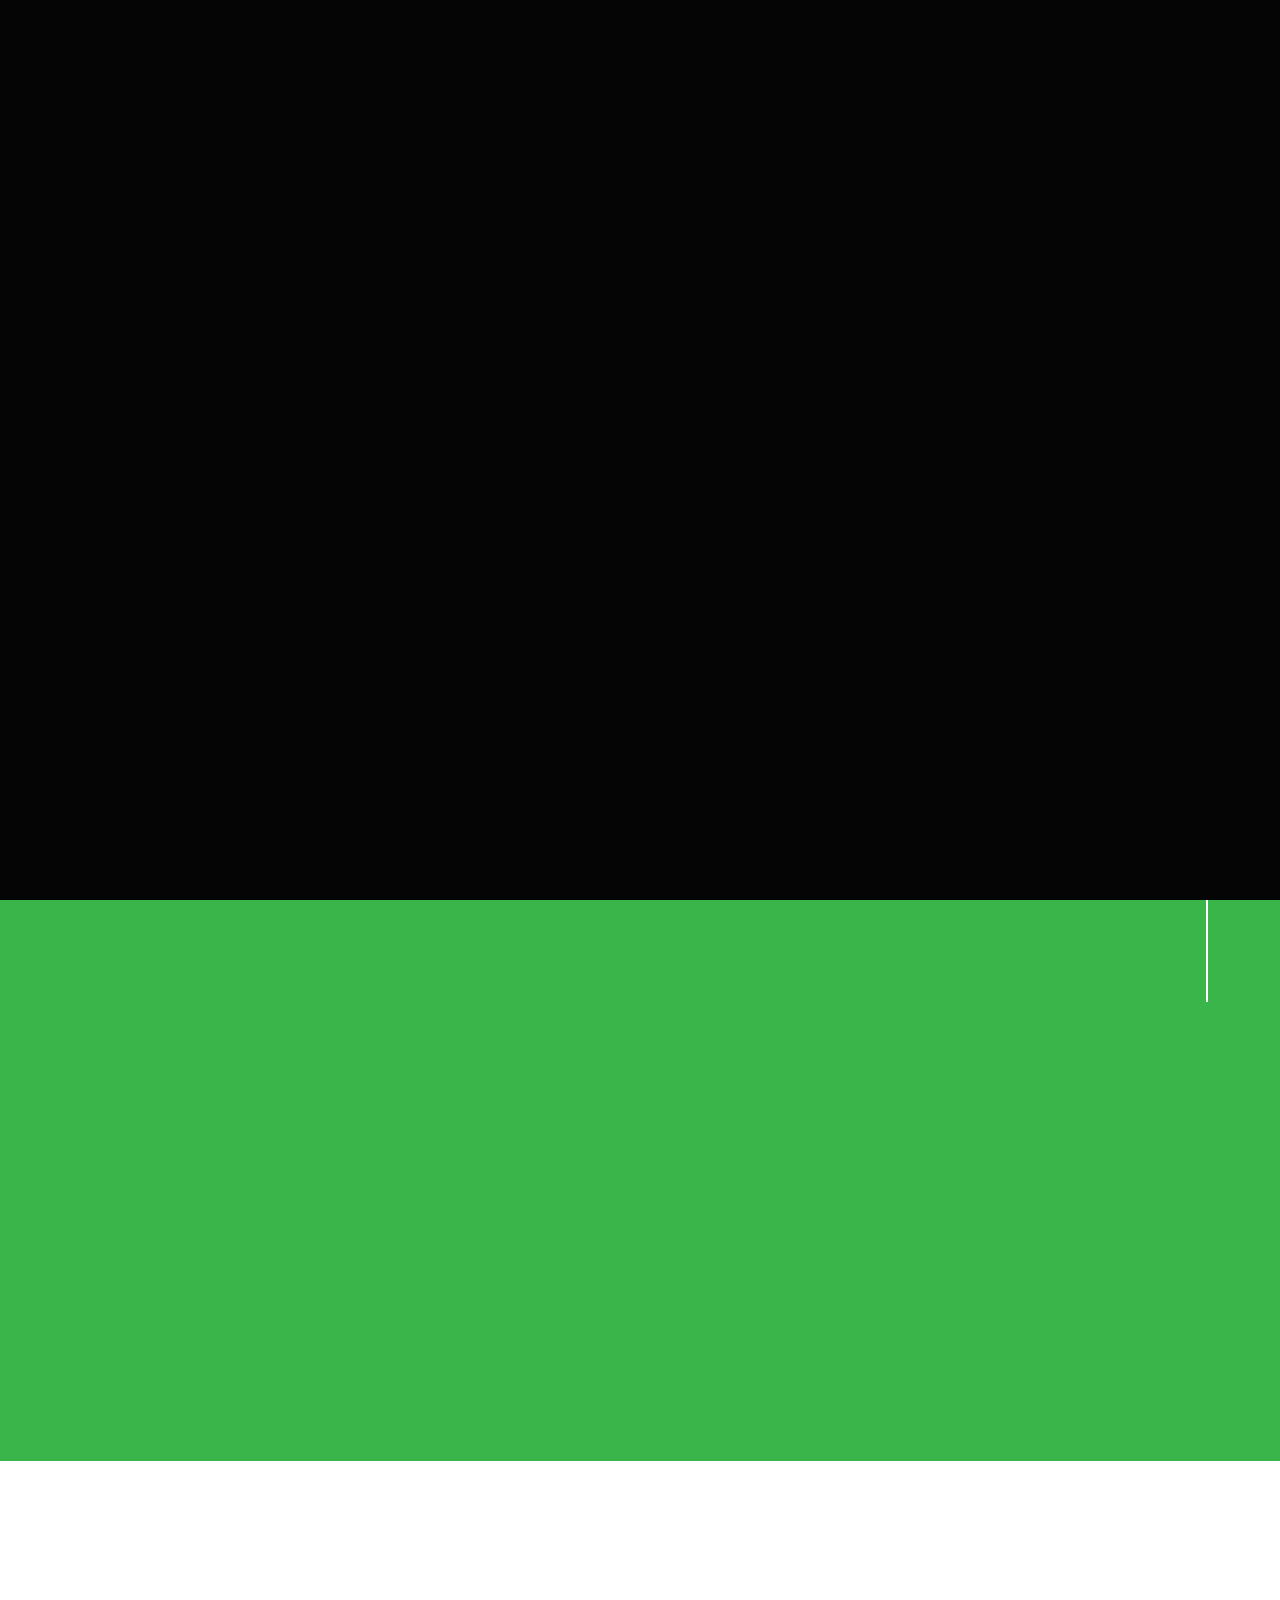
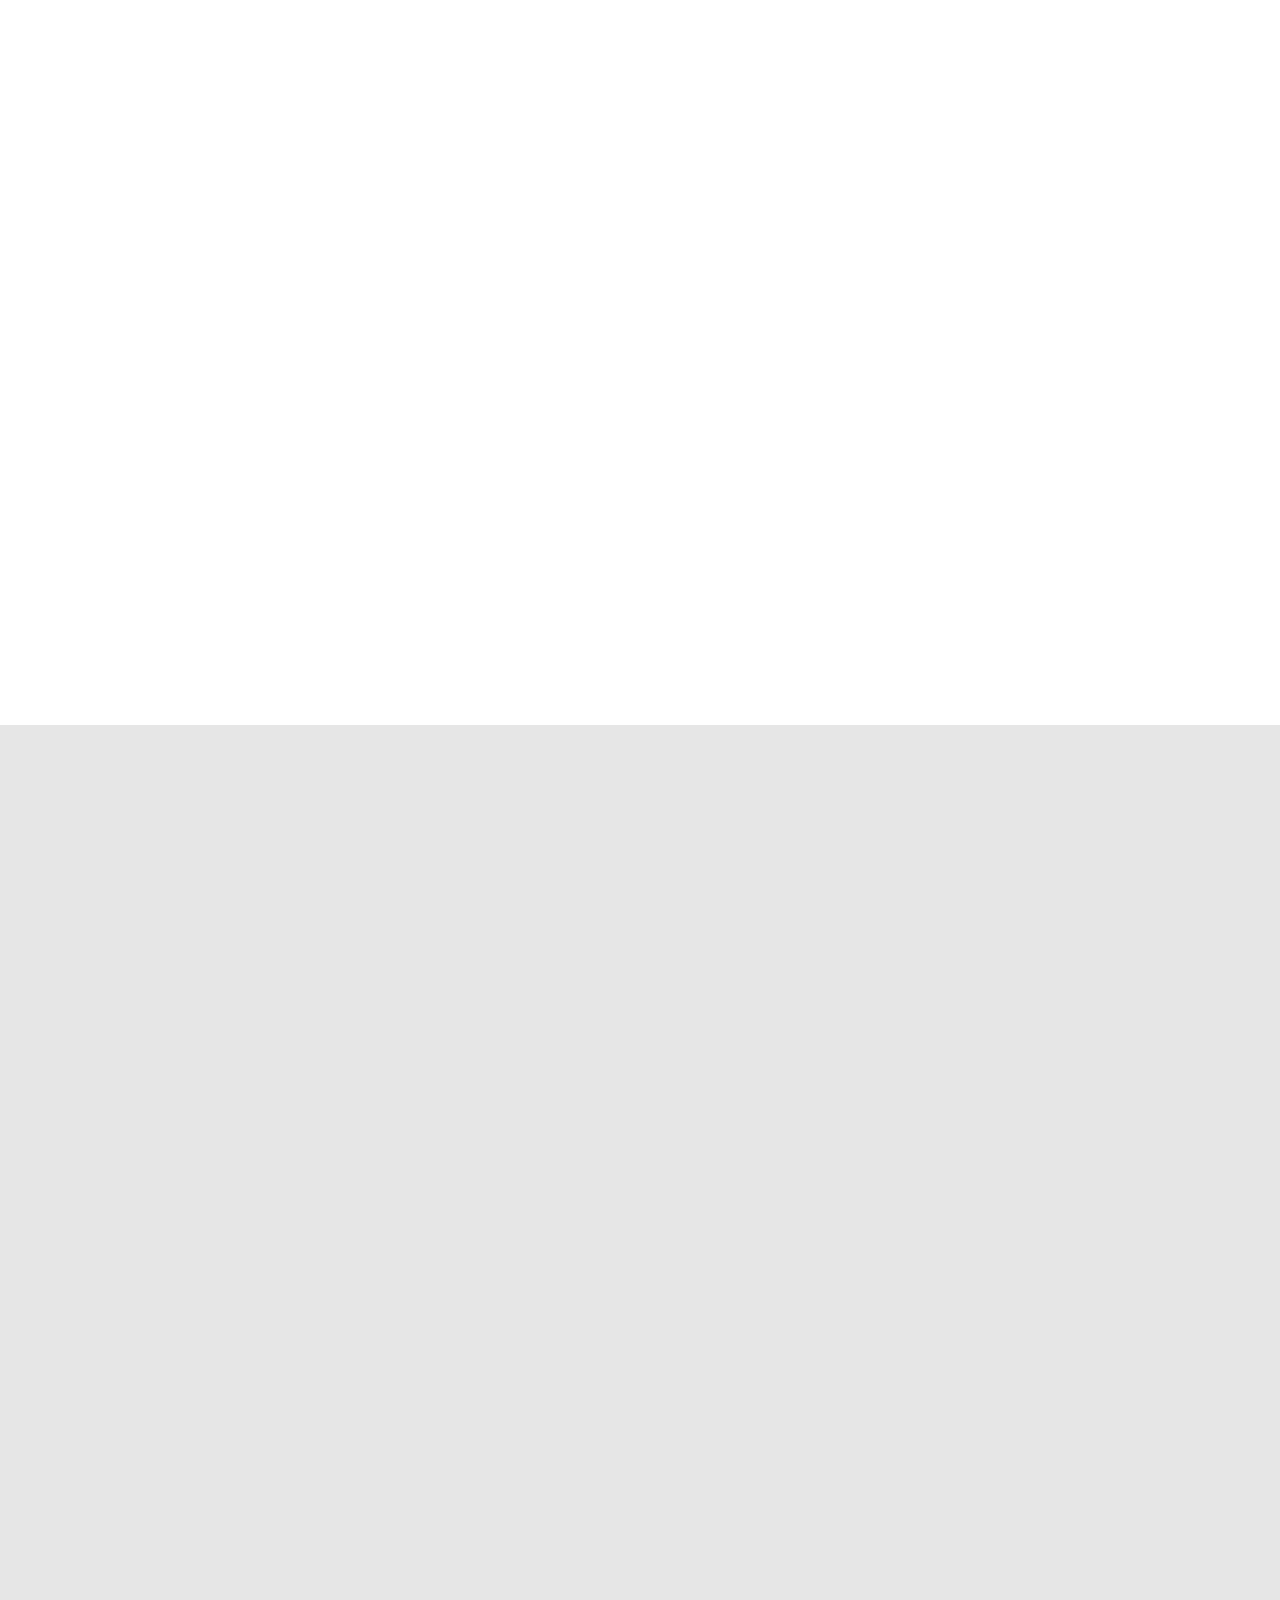
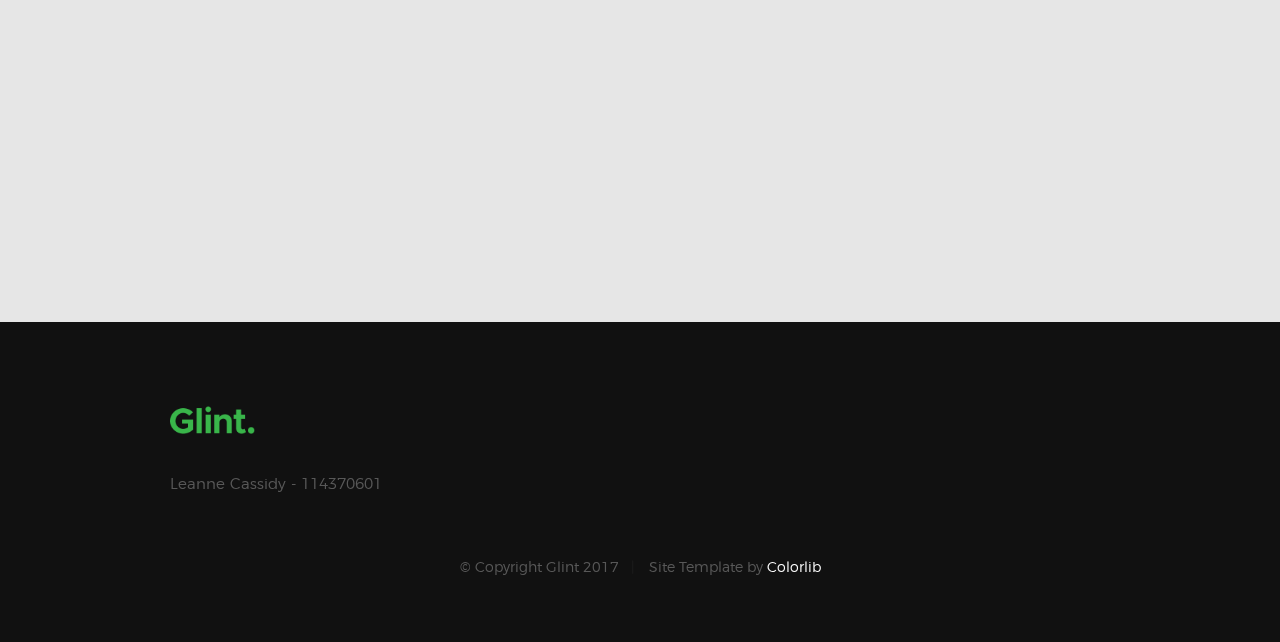
==== index.html @ 9083859f "new index" ====
<!DOCTYPE html>
<!--[if lt IE 9 ]><html class="no-js oldie" lang="en"> <![endif]-->
<!--[if IE 9 ]><html class="no-js oldie ie9" lang="en"> <![endif]-->
<!--[if (gte IE 9)|!(IE)]><!-->
<html class="no-js" lang="en">
<!--<![endif]-->

<head>

    <!--- basic page needs
    ================================================== -->
    <meta charset="utf-8">
    <title>Discover</title>
    <meta name="description" content="">
    <meta name="author" content="">

    <!-- mobile specific metas
    ================================================== -->
    <meta name="viewport" content="width=device-width, initial-scale=1">

    <!-- CSS
    ================================================== -->
    <link rel="stylesheet" href="css/base.css">
    <link rel="stylesheet" href="css/vendor.css">
    <link rel="stylesheet" href="css/main.css">

    <!-- script
    ================================================== -->
    <script src="js/modernizr.js"></script>
    <script src="js/pace.min.js"></script>

    <!-- favicons
    ================================================== -->
    <link rel="shortcut icon" href="../images/college.png" type="image/x-icon">
    <link rel="icon" href="../images/college.png" type="image/x-icon">

</head>

<body id="top">

    <!-- header
    ================================================== -->
    <header class="s-header">

        <div class="header-logo">
            <a class="site-logo" href="index.html">
                <img src="../images/discover.png" alt="Homepage">
            </a>
        </div>

        <nav class="header-nav">

            <a href="#0" class="header-nav__close" title="close"><span>Close</span></a>

            <div class="header-nav__content">
                <h3>Discover</h3>
                
                <ul class="header-nav__list">
                    <li class="current"><a class="smoothscroll"  href="#home" title="home">Home</a></li>
                    <li><a href="../inc/signup.php" title="Register/Login">Register/Login</a></li>
                </ul>

            </div> <!-- end header-nav__content -->

        </nav>  <!-- end header-nav -->

        <a class="header-menu-toggle" href="#0">
            <span class="header-menu-text">Menu</span>
            <span class="header-menu-icon"></span>
        </a>

    </header> <!-- end s-header -->


    <!-- home
    ================================================== -->
    <section id="home" class="s-home target-section" data-parallax="scroll" data-image-src="images/home.jpg" data-natural-width=3000 data-natural-height=2000 data-position-y=center>

        <div class="overlay"></div>
        <div class="shadow-overlay"></div>

        <div class="home-content">

            <div class="row home-content__main">

                <h3>Welcome to Discover</h3>

                <h1>
                    Discover is here to help<br>
                    second level students to <br>
                    find their interests, courses <br>
                    and ultimately rewards!
                </h1>

                <div class="home-content__buttons">
                    <a href="../inc/signup.php" class="smoothscroll btn btn--stroke">
                        Sign Up Today!
                    </a>
                    <a href="../usefulinfo.php" class="smoothscroll btn btn--stroke">
                        Useful Links
                    </a>
                </div>

            </div>

            <div class="home-content__scroll">
                <a href="#about" class="scroll-link smoothscroll">
                    <span>Scroll Down</span>
                </a>
            </div>

            <div class="home-content__line"></div>

        </div> <!-- end home-content -->

    </section> <!-- end s-home -->


    <!-- about
    ================================================== -->
    <section id='about' class="s-about">

        <div class="row section-header has-bottom-sep" data-aos="fade-up">
            <div class="col-full">
                <h3 class="subhead subhead--dark">Hello There</h3>
                <h1 class="display-1 display-1--light">We Are Discover</h1>
            </div>
        </div> <!-- end section-header -->

        <div class="row about-desc" data-aos="fade-up">
            <div class="col-full">
                <p>
               Unsure of what to put on your CAO? Don't know who to talk to? Why not talk to current college students who were in your situation not so long ago! 
                </p>
            </div>
        </div> <!-- end about-desc -->

        <div class="about__line"></div>

    </section> <!-- end s-about -->


    <!-- services
    ================================================== -->
    <section id='services' class="s-services">

        <div class="row section-header has-bottom-sep" data-aos="fade-up">
            <div class="col-full">
                <h3 class="subhead">What We Do</h3>
                <h1 class="display-2">We’ve got everything you need to make that important decision</h1>
            </div>
        </div> <!-- end section-header -->

        <div class="row services-list block-1-2 block-tab-full">

            <div class="col-block service-item" data-aos="fade-up">
                <div class="service-icon">
                    <i class="icon-comment"></i>
                </div>
                <div class="service-text">
                    <h3 class="h2">Chat App</h3>
                    <p> Chat to current college students and discover your dream course!
                    </p>
                </div>
            </div>

            <div class="col-block service-item" data-aos="fade-up">
                <div class="service-icon">
                    <i class="icon-map"></i>
                </div>
                <div class="service-text">
                    <h3 class="h2">Discover Map</h3>
                    <p>Find your way around campus without even being here!
                    </p>
                </div>
            </div>

            <div class="col-block service-item" data-aos="fade-up">
                <div class="service-icon">
                    <i class="icon-info"></i>
                </div>  
                <div class="service-text">
                    <h3 class="h2">Course Information</h3>
                    <p>Get the right information that you need, right here, today!
                    </p>
                </div>
            </div>

            <div class="col-block service-item" data-aos="fade-up">
                <div class="service-icon">
                    <i class="icon-earth"></i>
                </div>
                <div class="service-text">
                    <h3 class="h2">Quizzes</h3>
                    <p>Unsure of your interest? Take a quiz to discover some!
                    </p>
                </div>
            </div>

        </div> <!-- end services-list -->

    </section> <!-- end s-services -->




    <!-- clients
    ================================================== -->
    <section id="clients" class="s-clients">

        <div class="row section-header" data-aos="fade-up">
            <div class="col-full">
                <h3 class="subhead">Our Users</h3>
                <h1 class="display-2">Discover has been delighted
                to help many users discover their dream courses.</h1>
            </div>
        </div> <!-- end section-header -->

        <div class="row clients-testimonials" data-aos="fade-up">
            <div class="col-full">
                <div class="testimonials">

                    <div class="testimonials__slide">

                        <p>Qui ipsam temporibus quisquam vel. Maiores eos cumque distinctio nam accusantium ipsum. 
                        Laudantium quia consequatur molestias delectus culpa facere hic dolores aperiam. Accusantium quos qui praesentium corpori.
                        Excepturi nam cupiditate culpa doloremque deleniti repellat.</p>

                        <img src="images/avatars/user-01.jpg" alt="Author image" class="testimonials__avatar">
                        <div class="testimonials__info">
                            <span class="testimonials__name">Tim Cook</span> 
                            <span class="testimonials__pos">CEO, Apple</span>
                        </div>

                    </div>

                    <div class="testimonials__slide">
                        
                        <p>Excepturi nam cupiditate culpa doloremque deleniti repellat. Veniam quos repellat voluptas animi adipisci.
                        Nisi eaque consequatur. Quasi voluptas eius distinctio. Atque eos maxime. Qui ipsam temporibus quisquam vel.</p>

                        <img src="images/avatars/user-05.jpg" alt="Author image" class="testimonials__avatar">
                        <div class="testimonials__info">
                            <span class="testimonials__name">Sundar Pichai</span> 
                            <span class="testimonials__pos">CEO, Google</span>
                        </div>

                    </div>

                    <div class="testimonials__slide">
                        
                        <p>Repellat dignissimos libero. Qui sed at corrupti expedita voluptas odit. Nihil ea quia nesciunt. Ducimus aut sed ipsam.  
                        Autem eaque officia cum exercitationem sunt voluptatum accusamus. Quasi voluptas eius distinctio.</p>

                        <img src="images/avatars/user-02.jpg" alt="Author image" class="testimonials__avatar">
                        <div class="testimonials__info">
                            <span class="testimonials__name">Satya Nadella</span> 
                            <span class="testimonials__pos">CEO, Microsoft</span>
                        </div>

                    </div>

                </div><!-- end testimonials -->
                
            </div> <!-- end col-full -->
        </div> <!-- end client-testimonials -->

    </section> <!-- end s-clients -->

    <!-- footer
    ================================================== -->
    <footer>

        <div class="row footer-main">

            <div class="col-six tab-full left footer-desc">

                <div class="footer-logo"></div>
               Leanne Cassidy - 114370601

            </div>

            <!--<div class="col-six tab-full right footer-subscribe">-->

            <!--    <h4>Get Notified</h4>-->
            <!--    <p>Quia quo qui sed odit. Quaerat voluptas autem necessitatibus vitae aut non alias sed quia. Ut itaque enim optio ut excepturi deserunt iusto porro.</p>-->

            <!--    <div class="subscribe-form">-->
            <!--        <form id="mc-form" class="group" novalidate="true">-->
            <!--            <input type="email" value="" name="EMAIL" class="email" id="mc-email" placeholder="Email Address" required="">-->
            <!--            <input type="submit" name="subscribe" value="Subscribe">-->
            <!--            <label for="mc-email" class="subscribe-message"></label>-->
            <!--        </form>-->
            <!--    </div>-->

            <!--</div>-->

        </div> <!-- end footer-main -->

        <div class="row footer-bottom">

            <div class="col-twelve">
                <div class="copyright">
                    <span>© Copyright Glint 2017</span> 
                    <span>Site Template by <a href="https://www.colorlib.com/">Colorlib</a></span>	
                </div>

                <div class="go-top">
                    <a class="smoothscroll" title="Back to Top" href="#top"><i class="icon-arrow-up" aria-hidden="true"></i></a>
                </div>
            </div>

        </div> <!-- end footer-bottom -->

    </footer> <!-- end footer -->


    <!-- photoswipe background
    ================================================== -->
    <div aria-hidden="true" class="pswp" role="dialog" tabindex="-1">

        <div class="pswp__bg"></div>
        <div class="pswp__scroll-wrap">

            <div class="pswp__container">
                <div class="pswp__item"></div>
                <div class="pswp__item"></div>
                <div class="pswp__item"></div>
            </div>

            <div class="pswp__ui pswp__ui--hidden">
                <div class="pswp__top-bar">
                    <div class="pswp__counter"></div><button class="pswp__button pswp__button--close" title="Close (Esc)"></button> <button class="pswp__button pswp__button--share" title=
                    "Share"></button> <button class="pswp__button pswp__button--fs" title="Toggle fullscreen"></button> <button class="pswp__button pswp__button--zoom" title=
                    "Zoom in/out"></button>
                    <div class="pswp__preloader">
                        <div class="pswp__preloader__icn">
                            <div class="pswp__preloader__cut">
                                <div class="pswp__preloader__donut"></div>
                            </div>
                        </div>
                    </div>
                </div>
                <div class="pswp__share-modal pswp__share-modal--hidden pswp__single-tap">
                    <div class="pswp__share-tooltip"></div>
                </div><button class="pswp__button pswp__button--arrow--left" title="Previous (arrow left)"></button> <button class="pswp__button pswp__button--arrow--right" title=
                "Next (arrow right)"></button>
                <div class="pswp__caption">
                    <div class="pswp__caption__center"></div>
                </div>
            </div>

        </div>

    </div> <!-- end photoSwipe background -->


    <!-- preloader-->
    <!--================================================== -->
    <div id="preloader">
        <div id="loader">
            <div class="line-scale-pulse-out">
                <div></div>
                <div></div>
                <div></div>
                <div></div>
                <div></div>
            </div>
        </div>
    </div>


    <!-- Java Script
    ================================================== -->
    <script src="js/jquery-3.2.1.min.js"></script>
    <script src="js/plugins.js"></script>
    <script src="js/main.js"></script>

</body>

</html>
---- css/base.css ----
/* =================================================================== 
 *
 *  Glint v1.0 Base Stylesheet
 *  11-20-2017
 *  ------------------------------------------------------------------
 *
 *  TOC:
 *  # imports 
 *  # normalize
 *  # basic/base setup styles
 *      ## Media
 *      ## Typography resets 
 *      ## links
 *      ## inputs
 *  # grid
 *      ## medium size devices
 *      ## tablets
 *      ## mobile devices
 *      ## small mobile devices
 *  # block grids
 *      ## medium size devices
 *      ## tablets
 *      ## mobile devices
 *      ## small mobile devices
 *  # MISC
 *
 * =================================================================== */


/* ===================================================================
 * # imports 
 *
 * ------------------------------------------------------------------- */
@import url("font-awesome/css/font-awesome.min.css");
@import url("micons/micons.css");
@import url("fonts.css");


/* ===================================================================
 * # normalize
 * normalize.css v5.0.0 | MIT License | 
 * github.com/necolas/normalize.css
 *
 * ------------------------------------------------------------------- */
html {
    font-family: sans-serif;
    line-height: 1.15;
    -ms-text-size-adjust: 100%;
    -webkit-text-size-adjust: 100%;
}

body {
    margin: 0;
}

article,
aside,
footer,
header,
nav,
section {
    display: block;
}

h1 {
    font-size: 2em;
    margin: 0.67em 0;
}

figcaption,
figure,
main {
    display: block;
}

figure {
    margin: 1em 40px;
}

hr {
    box-sizing: content-box;
    height: 0;
    overflow: visible;
}

pre {
    font-family: monospace, monospace;
    font-size: 1em;
}

a {
    background-color: transparent;
    -webkit-text-decoration-skip: objects;
}

a:active,
a:hover {
    outline-width: 0;
}

abbr[title] {
    border-bottom: none;
    text-decoration: underline;
    text-decoration: underline dotted;
}

b,
strong {
    font-weight: inherit;
}

b,
strong {
    font-weight: bolder;
}

code,
kbd,
samp {
    font-family: monospace, monospace;
    font-size: 1em;
}

dfn {
    font-style: italic;
}

mark {
    background-color: #ff0;
    color: #000;
}

small {
    font-size: 80%;
}

sub,
sup {
    font-size: 75%;
    line-height: 0;
    position: relative;
    vertical-align: baseline;
}

sub {
    bottom: -0.25em;
}

sup {
    top: -0.5em;
}

audio,
video {
    display: inline-block;
}

audio:not([controls]) {
    display: none;
    height: 0;
}

img {
    border-style: none;
}

svg:not(:root) {
    overflow: hidden;
}

button,
input,
optgroup,
select,
textarea {
    font-family: sans-serif;
    font-size: 100%;
    line-height: 1.15;
    margin: 0;
}

button,
input {
    overflow: visible;
}

button,
select {
    text-transform: none;
}

button,
html [type="button"],
[type="reset"],
[type="submit"] {
    -webkit-appearance: button;
}

button::-moz-focus-inner,
[type="button"]::-moz-focus-inner,
[type="reset"]::-moz-focus-inner,
[type="submit"]::-moz-focus-inner {
    border-style: none;
    padding: 0;
}

button:-moz-focusring,
[type="button"]:-moz-focusring,
[type="reset"]:-moz-focusring,
[type="submit"]:-moz-focusring {
    outline: 1px dotted ButtonText;
}

fieldset {
    border: 1px solid #c0c0c0;
    margin: 0 2px;
    padding: 0.35em 0.625em 0.75em;
}

legend {
    box-sizing: border-box;
    color: inherit;
    display: table;
    max-width: 100%;
    padding: 0;
    white-space: normal;
}

progress {
    display: inline-block;
    vertical-align: baseline;
}

textarea {
    overflow: auto;
}

[type="checkbox"],
[type="radio"] {
    box-sizing: border-box;
    padding: 0;
}

[type="number"]::-webkit-inner-spin-button,
[type="number"]::-webkit-outer-spin-button {
    height: auto;
}

[type="search"] {
    -webkit-appearance: textfield;
    outline-offset: -2px;
}

[type="search"]::-webkit-search-cancel-button,
[type="search"]::-webkit-search-decoration {
    -webkit-appearance: none;
}

::-webkit-file-upload-button {
    -webkit-appearance: button;
    font: inherit;
}

details,
menu {
    display: block;
}

summary {
    display: list-item;
}

canvas {
    display: inline-block;
}

template {
    display: none;
}

[hidden] {
    display: none;
}


/* ===================================================================
 * # basic/base setup styles
 *
 * ------------------------------------------------------------------- */
html {
    font-size: 62.5%;
    box-sizing: border-box;
}

*,
*::before,
*::after {
    box-sizing: inherit;
}

body {
    font-weight: normal;
    line-height: 1;
    word-wrap: break-word;
    text-rendering: optimizeLegibility;
    -webkit-overflow-scrolling: touch;
    -webkit-text-size-adjust: none;
}

body,
input,
button {
    -moz-osx-font-smoothing: grayscale;
    -webkit-font-smoothing: antialiased;
}


/* ------------------------------------------------------------------- 
 * ## Media
 * ------------------------------------------------------------------- */
img,
video {
    max-width: 100%;
    height: auto;
}


/* ------------------------------------------------------------------- 
 * ## Typography resets 
 * ------------------------------------------------------------------- */
div,
dl,
dt,
dd,
ul,
ol,
li,
h1,
h2,
h3,
h4,
h5,
h6,
pre,
form,
p,
blockquote,
th,
td {
    margin: 0;
    padding: 0;
}

h1,
h2,
h3,
h4,
h5,
h6 {
    -webkit-font-smoothing: auto;
    -webkit-font-smoothing: antialiased;
    -webkit-font-variant-ligatures: common-ligatures;
    -moz-font-variant-ligatures: common-ligatures;
    font-variant-ligatures: common-ligatures;
    text-rendering: optimizeLegibility;
}

em,
i {
    font-style: italic;
    line-height: inherit;
}

strong,
b {
    font-weight: bold;
    line-height: inherit;
}

small {
    font-size: 60%;
    line-height: inherit;
}

ol,
ul {
    list-style: none;
}

li {
    display: block;
}


/* ------------------------------------------------------------------- 
 * ## links 
 * ------------------------------------------------------------------- */
a {
    text-decoration: none;
    line-height: inherit;
}

a img {
    border: none;
}


/* ------------------------------------------------------------------- 
 * ## inputs 
 * ------------------------------------------------------------------- */
fieldset {
    margin: 0;
    padding: 0;
}

input[type="email"],
input[type="number"],
input[type="search"],
input[type="text"],
input[type="tel"],
input[type="url"],
input[type="password"],
textarea {
    -webkit-appearance: none;
    -moz-appearance: none;
    -ms-appearance: none;
    -o-appearance: none;
    appearance: none;
}


/* ===================================================================
 * # grid
 *
 * ------------------------------------------------------------------- */
.row {
    width: 94%;
    max-width: 1200px;
    margin: 0 auto;
}

.row:after {
    content: "";
    display: table;
    clear: both;
}

.row .row {
    width: auto;
    max-width: none;
    margin-left: -20px;
    margin-right: -20px;
}


/* column blocks
 * -------------------------------------- */
[class*="col-"] {
    float: left;
    padding: 0 20px;
}

[class*="col-"]+[class*="col-"].end {
    float: right;
}


/* column width classes 
 * -------------------------------------- */
.col-one {
    width: 8.33333%;
}

.col-two,
.col-1-6 {
    width: 16.66667%;
}

.col-three,
.col-1-4 {
    width: 25%;
}

.col-four,
.col-1-3 {
    width: 33.33333%;
}

.col-five {
    width: 41.66667%;
}

.col-six,
.col-1-2 {
    width: 50%;
}

.col-seven {
    width: 58.33333%;
}

.col-eight,
.col-2-3 {
    width: 66.66667%;
}

.col-nine,
.col-3-4 {
    width: 75%;
}

.col-ten,
.col-5-6 {
    width: 83.33333%;
}

.col-eleven {
    width: 91.66667%;
}

.col-twelve,
.col-full {
    width: 100%;
}


/* ------------------------------------------------------------------- 
 * ## medium size devices
 * ------------------------------------------------------------------- */
@media only screen and (max-width: 1200px) {
    .row .row {
        margin-left: -15px;
        margin-right: -15px;
    }
    [class*="col-"] {
        padding: 0 15px;
    }
    .md-two,
    .md-1-6 {
        width: 16.66667%;
    }
    .md-one {
        width: 8.33333%;
    }
    .md-three,
    .md-1-4 {
        width: 25%;
    }
    .md-four,
    .md-1-3 {
        width: 33.33333%;
    }
    .md-five {
        width: 41.66667%;
    }
    .md-six,
    .md-1-2 {
        width: 50%;
    }
    .md-seven {
        width: 58.33333%;
    }
    .md-eight,
    .md-2-3 {
        width: 66.66667%;
    }
    .md-nine,
    .md-3-4 {
        width: 75%;
    }
    .md-ten,
    .md-5-6 {
        width: 83.33333%;
    }
    .md-eleven {
        width: 91.66667%;
    }
    .md-twelve,
    .md-full {
        width: 100%;
    }
}


/* ------------------------------------------------------------------- 
 * ## tablets
 * ------------------------------------------------------------------- */
@media only screen and (max-width: 800px) {
    .row {
        width: 90%;
    }
    .tab-1-4 {
        width: 25%;
    }
    .tab-1-3 {
        width: 33.33333%;
    }
    .tab-1-2 {
        width: 50%;
    }
    .tab-2-3 {
        width: 66.66667%;
    }
    .tab-3-4 {
        width: 75%;
    }
    .tab-full {
        width: 100%;
    }
}


/* ------------------------------------------------------------------- 
 * ## mobile devices
 * ------------------------------------------------------------------- */
@media only screen and (max-width: 600px) {
    .row {
        width: auto;
        padding-left: 25px;
        padding-right: 25px;
    }
    .row .row {
        margin-left: -10px;
        margin-right: -10px;
    }
    [class*="col-"] {
        padding: 0 10px;
    }
    .mob-1-4 {
        width: 25%;
    }
    .mob-1-3 {
        width: 33.33333%;
    }
    .mob-1-2 {
        width: 50%;
    }
    .mob-2-3 {
        width: 66.66667%;
    }
    .mob-3-4 {
        width: 75%;
    }
    .mob-full {
        width: 100%;
    }
}


/* ------------------------------------------------------------------- 
 * ## small mobile devices
 * ------------------------------------------------------------------- */

/* stack columns on small mobile devices
 * ------------------------------------------------------------------- */

@media only screen and (max-width: 400px) {
    .row .row {
        padding-left: 0;
        padding-right: 0;
        margin-left: 0;
        margin-right: 0;
    }
    [class*="col-"] {
        width: 100% !important;
        float: none !important;
        clear: both !important;
        margin-left: 0;
        margin-right: 0;
        padding: 0;
    }
    [class*="col-"]+[class*="col-"].end {
        float: none;
    }
}


/* ===================================================================
 * # block grids
 * ------------------------------------------------------------------- */

/*   Equally-sized columns define at row level
 * ------------------------------------------------------------------- */
[class*="block-"]:after {
    content: "";
    display: table;
    clear: both;
}

.block-1-6 .col-block {
    width: 16.66667%;
}

.block-1-5 .col-block {
    width: 20%;
}

.block-1-4 .col-block {
    width: 25%;
}

.block-1-3 .col-block {
    width: 33.33333%;
}

.block-1-2 .col-block {
    width: 50%;
}


/**
 * Clearing for block grid columns. Allow columns with 
 * different heights to align properly.
 */

.block-1-6 .col-block:nth-child(6n+1),
.block-1-5 .col-block:nth-child(5n+1),
.block-1-4 .col-block:nth-child(4n+1),
.block-1-3 .col-block:nth-child(3n+1),
.block-1-2 .col-block:nth-child(2n+1) {
    clear: both;
}


/* ------------------------------------------------------------------- 
 * ## medium size devices
 * ------------------------------------------------------------------- */
@media only screen and (max-width: 1200px) {
    .block-m-1-6 .col-block {
        width: 16.66667%;
    }
    .block-m-1-5 .col-block {
        width: 20%;
    }
    .block-m-1-4 .col-block {
        width: 25%;
    }
    .block-m-1-3 .col-block {
        width: 33.33333%;
    }
    .block-m-1-2 .col-block {
        width: 50%;
    }
    .block-m-full .col-block {
        width: 100%;
        clear: both;
    }
    [class*="block-m-"] .col-block:nth-child(n) {
        clear: none;
    }
    .block-m-1-6 .col-block:nth-child(6n+1),
    .block-m-1-5 .col-block:nth-child(5n+1),
    .block-m-1-4 .col-block:nth-child(4n+1),
    .block-m-1-3 .col-block:nth-child(3n+1),
    .block-m-1-2 .col-block:nth-child(2n+1) {
        clear: both;
    }
}


/* ------------------------------------------------------------------- 
 * ## tablets
 * ------------------------------------------------------------------- */
@media only screen and (max-width: 800px) {
    .block-tab-1-6 .col-block {
        width: 16.66667%;
    }
    .block-tab-1-5 .col-block {
        width: 20%;
    }
    .block-tab-1-4 .col-block {
        width: 25%;
    }
    .block-tab-1-3 .col-block {
        width: 33.33333%;
    }
    .block-tab-1-2 .col-block {
        width: 50%;
    }
    .block-tab-full .col-block {
        width: 100%;
        clear: both;
    }
    [class*="block-tab-"] .col-block:nth-child(n) {
        clear: none;
    }
    .block-tab-1-6 .col-block:nth-child(6n+1),
    .block-tab-1-6 .col-block:nth-child(5n+1),
    .block-tab-1-4 .col-block:nth-child(4n+1),
    .block-tab-1-3 .col-block:nth-child(3n+1),
    .block-tab-1-2 .col-block:nth-child(2n+1) {
        clear: both;
    }
}


/* ------------------------------------------------------------------- 
 * ## mobile devices
 * ------------------------------------------------------------------- */
@media only screen and (max-width: 600px) {
    .block-mob-1-6 .col-block {
        width: 16.66667%;
    }
    .block-mob-1-5 .col-block {
        width: 20%;
    }
    .block-mob-1-4 .col-block {
        width: 25%;
    }
    .block-mob-1-3 .col-block {
        width: 33.33333%;
    }
    .block-mob-1-2 .col-block {
        width: 50%;
    }
    .block-mob-full .col-block {
        width: 100%;
        clear: both;
    }
    [class*="block-mob-"] .col-block:nth-child(n) {
        clear: none;
    }
    .block-mob-1-6 .col-block:nth-child(6n+1),
    .block-mob-1-5 .col-block:nth-child(5n+1),
    .block-mob-1-4 .col-block:nth-child(4n+1),
    .block-mob-1-3 .col-block:nth-child(3n+1),
    .block-mob-1-2 .col-block:nth-child(2n+1) {
        clear: both;
    }
}


/* ------------------------------------------------------------------- 
 * ## small mobile devices
 * ------------------------------------------------------------------- */

/* stack columns on small mobile devices
 * ------------------------------------------------------------------- */

@media only screen and (max-width: 400px) {
    .stack .col-block {
        width: 100% !important;
        float: none !important;
        clear: both !important;
        margin-left: 0;
        margin-right: 0;
    }
}


/* ===================================================================
 * # MISC
 *
 * ------------------------------------------------------------------- */
.group:after {
    content: "";
    display: table;
    clear: both;
}


/* Misc Helper Styles
 * -------------------------------------- */
.is-hidden {
    display: none;
}

.is-invisible {
    visibility: hidden;
}

.antialiased {
    -webkit-font-smoothing: antialiased;
    -moz-osx-font-smoothing: grayscale;
}

.overflow-hidden {
    overflow: hidden;
}

.remove-bottom {
    margin-bottom: 0;
}

.half-bottom {
    margin-bottom: 1.5rem !important;
}

.add-bottom {
    margin-bottom: 3rem !important;
}

.no-border {
    border: none;
}

.full-width {
    width: 100%;
}

.text-center {
    text-align: center;
}

.text-left {
    text-align: left;
}

.text-right {
    text-align: right;
}

.pull-left {
    float: left;
}

.pull-right {
    float: right;
}

.align-center {
    margin-left: auto;
    margin-right: auto;
    text-align: center;
}


/*# sourceMappingURL=base.css.map */
---- css/vendor.css ----
/* =================================================================== 
 *
 *  Glint v1.0 Vendor/Third Party CSS 
 *  11-20-2017
 *  ------------------------------------------------------------------
 *
 *  TOC:
 *  # animate on scroll
 *  # slick slider
 *  # photoswipe
 *  # photoSwipe skin
 *
 * =================================================================== */


/* ===================================================================
 * # animate on scroll 
 * https://michalsnik.github.io/aos/
 *
 * ------------------------------------------------------------------- */
[data-aos][data-aos][data-aos-duration='50'], body[data-aos-duration='50'] [data-aos] {
    transition-duration: 50ms;
}

[data-aos][data-aos][data-aos-delay='50'], body[data-aos-delay='50'] [data-aos] {
    transition-delay: 0;
}

[data-aos][data-aos][data-aos-delay='50'].aos-animate, body[data-aos-delay='50'] [data-aos].aos-animate {
    transition-delay: 50ms;
}

[data-aos][data-aos][data-aos-duration='100'], body[data-aos-duration='100'] [data-aos] {
    transition-duration: .1s;
}

[data-aos][data-aos][data-aos-delay='100'], body[data-aos-delay='100'] [data-aos] {
    transition-delay: 0;
}

[data-aos][data-aos][data-aos-delay='100'].aos-animate, body[data-aos-delay='100'] [data-aos].aos-animate {
    transition-delay: .1s;
}

[data-aos][data-aos][data-aos-duration='150'], body[data-aos-duration='150'] [data-aos] {
    transition-duration: .15s;
}

[data-aos][data-aos][data-aos-delay='150'], body[data-aos-delay='150'] [data-aos] {
    transition-delay: 0;
}

[data-aos][data-aos][data-aos-delay='150'].aos-animate, body[data-aos-delay='150'] [data-aos].aos-animate {
    transition-delay: .15s;
}

[data-aos][data-aos][data-aos-duration='200'], body[data-aos-duration='200'] [data-aos] {
    transition-duration: .2s;
}

[data-aos][data-aos][data-aos-delay='200'], body[data-aos-delay='200'] [data-aos] {
    transition-delay: 0;
}

[data-aos][data-aos][data-aos-delay='200'].aos-animate, body[data-aos-delay='200'] [data-aos].aos-animate {
    transition-delay: .2s;
}

[data-aos][data-aos][data-aos-duration='250'], body[data-aos-duration='250'] [data-aos] {
    transition-duration: .25s;
}

[data-aos][data-aos][data-aos-delay='250'], body[data-aos-delay='250'] [data-aos] {
    transition-delay: 0;
}

[data-aos][data-aos][data-aos-delay='250'].aos-animate, body[data-aos-delay='250'] [data-aos].aos-animate {
    transition-delay: .25s;
}

[data-aos][data-aos][data-aos-duration='300'], body[data-aos-duration='300'] [data-aos] {
    transition-duration: .3s;
}

[data-aos][data-aos][data-aos-delay='300'], body[data-aos-delay='300'] [data-aos] {
    transition-delay: 0;
}

[data-aos][data-aos][data-aos-delay='300'].aos-animate, body[data-aos-delay='300'] [data-aos].aos-animate {
    transition-delay: .3s;
}

[data-aos][data-aos][data-aos-duration='350'], body[data-aos-duration='350'] [data-aos] {
    transition-duration: .35s;
}

[data-aos][data-aos][data-aos-delay='350'], body[data-aos-delay='350'] [data-aos] {
    transition-delay: 0;
}

[data-aos][data-aos][data-aos-delay='350'].aos-animate, body[data-aos-delay='350'] [data-aos].aos-animate {
    transition-delay: .35s;
}

[data-aos][data-aos][data-aos-duration='400'], body[data-aos-duration='400'] [data-aos] {
    transition-duration: .4s;
}

[data-aos][data-aos][data-aos-delay='400'], body[data-aos-delay='400'] [data-aos] {
    transition-delay: 0;
}

[data-aos][data-aos][data-aos-delay='400'].aos-animate, body[data-aos-delay='400'] [data-aos].aos-animate {
    transition-delay: .4s;
}

[data-aos][data-aos][data-aos-duration='450'], body[data-aos-duration='450'] [data-aos] {
    transition-duration: .45s;
}

[data-aos][data-aos][data-aos-delay='450'], body[data-aos-delay='450'] [data-aos] {
    transition-delay: 0;
}

[data-aos][data-aos][data-aos-delay='450'].aos-animate, body[data-aos-delay='450'] [data-aos].aos-animate {
    transition-delay: .45s;
}

[data-aos][data-aos][data-aos-duration='500'], body[data-aos-duration='500'] [data-aos] {
    transition-duration: .5s;
}

[data-aos][data-aos][data-aos-delay='500'], body[data-aos-delay='500'] [data-aos] {
    transition-delay: 0;
}

[data-aos][data-aos][data-aos-delay='500'].aos-animate, body[data-aos-delay='500'] [data-aos].aos-animate {
    transition-delay: .5s;
}

[data-aos][data-aos][data-aos-duration='550'], body[data-aos-duration='550'] [data-aos] {
    transition-duration: .55s;
}

[data-aos][data-aos][data-aos-delay='550'], body[data-aos-delay='550'] [data-aos] {
    transition-delay: 0;
}

[data-aos][data-aos][data-aos-delay='550'].aos-animate, body[data-aos-delay='550'] [data-aos].aos-animate {
    transition-delay: .55s;
}

[data-aos][data-aos][data-aos-duration='600'], body[data-aos-duration='600'] [data-aos] {
    transition-duration: .6s;
}

[data-aos][data-aos][data-aos-delay='600'], body[data-aos-delay='600'] [data-aos] {
    transition-delay: 0;
}

[data-aos][data-aos][data-aos-delay='600'].aos-animate, body[data-aos-delay='600'] [data-aos].aos-animate {
    transition-delay: .6s;
}

[data-aos][data-aos][data-aos-duration='650'], body[data-aos-duration='650'] [data-aos] {
    transition-duration: .65s;
}

[data-aos][data-aos][data-aos-delay='650'], body[data-aos-delay='650'] [data-aos] {
    transition-delay: 0;
}

[data-aos][data-aos][data-aos-delay='650'].aos-animate, body[data-aos-delay='650'] [data-aos].aos-animate {
    transition-delay: .65s;
}

[data-aos][data-aos][data-aos-duration='700'], body[data-aos-duration='700'] [data-aos] {
    transition-duration: .7s;
}

[data-aos][data-aos][data-aos-delay='700'], body[data-aos-delay='700'] [data-aos] {
    transition-delay: 0;
}

[data-aos][data-aos][data-aos-delay='700'].aos-animate, body[data-aos-delay='700'] [data-aos].aos-animate {
    transition-delay: .7s;
}

[data-aos][data-aos][data-aos-duration='750'], body[data-aos-duration='750'] [data-aos] {
    transition-duration: .75s;
}

[data-aos][data-aos][data-aos-delay='750'], body[data-aos-delay='750'] [data-aos] {
    transition-delay: 0;
}

[data-aos][data-aos][data-aos-delay='750'].aos-animate, body[data-aos-delay='750'] [data-aos].aos-animate {
    transition-delay: .75s;
}

[data-aos][data-aos][data-aos-duration='800'], body[data-aos-duration='800'] [data-aos] {
    transition-duration: .8s;
}

[data-aos][data-aos][data-aos-delay='800'], body[data-aos-delay='800'] [data-aos] {
    transition-delay: 0;
}

[data-aos][data-aos][data-aos-delay='800'].aos-animate, body[data-aos-delay='800'] [data-aos].aos-animate {
    transition-delay: .8s;
}

[data-aos][data-aos][data-aos-duration='850'], body[data-aos-duration='850'] [data-aos] {
    transition-duration: .85s;
}

[data-aos][data-aos][data-aos-delay='850'], body[data-aos-delay='850'] [data-aos] {
    transition-delay: 0;
}

[data-aos][data-aos][data-aos-delay='850'].aos-animate, body[data-aos-delay='850'] [data-aos].aos-animate {
    transition-delay: .85s;
}

[data-aos][data-aos][data-aos-duration='900'], body[data-aos-duration='900'] [data-aos] {
    transition-duration: .9s;
}

[data-aos][data-aos][data-aos-delay='900'], body[data-aos-delay='900'] [data-aos] {
    transition-delay: 0;
}

[data-aos][data-aos][data-aos-delay='900'].aos-animate, body[data-aos-delay='900'] [data-aos].aos-animate {
    transition-delay: .9s;
}

[data-aos][data-aos][data-aos-duration='950'], body[data-aos-duration='950'] [data-aos] {
    transition-duration: .95s;
}

[data-aos][data-aos][data-aos-delay='950'], body[data-aos-delay='950'] [data-aos] {
    transition-delay: 0;
}

[data-aos][data-aos][data-aos-delay='950'].aos-animate, body[data-aos-delay='950'] [data-aos].aos-animate {
    transition-delay: .95s;
}

[data-aos][data-aos][data-aos-duration='1000'], body[data-aos-duration='1000'] [data-aos] {
    transition-duration: 1s;
}

[data-aos][data-aos][data-aos-delay='1000'], body[data-aos-delay='1000'] [data-aos] {
    transition-delay: 0;
}

[data-aos][data-aos][data-aos-delay='1000'].aos-animate, body[data-aos-delay='1000'] [data-aos].aos-animate {
    transition-delay: 1s;
}

[data-aos][data-aos][data-aos-duration='1050'], body[data-aos-duration='1050'] [data-aos] {
    transition-duration: 1.05s;
}

[data-aos][data-aos][data-aos-delay='1050'], body[data-aos-delay='1050'] [data-aos] {
    transition-delay: 0;
}

[data-aos][data-aos][data-aos-delay='1050'].aos-animate, body[data-aos-delay='1050'] [data-aos].aos-animate {
    transition-delay: 1.05s;
}

[data-aos][data-aos][data-aos-duration='1100'], body[data-aos-duration='1100'] [data-aos] {
    transition-duration: 1.1s;
}

[data-aos][data-aos][data-aos-delay='1100'], body[data-aos-delay='1100'] [data-aos] {
    transition-delay: 0;
}

[data-aos][data-aos][data-aos-delay='1100'].aos-animate, body[data-aos-delay='1100'] [data-aos].aos-animate {
    transition-delay: 1.1s;
}

[data-aos][data-aos][data-aos-duration='1150'], body[data-aos-duration='1150'] [data-aos] {
    transition-duration: 1.15s;
}

[data-aos][data-aos][data-aos-delay='1150'], body[data-aos-delay='1150'] [data-aos] {
    transition-delay: 0;
}

[data-aos][data-aos][data-aos-delay='1150'].aos-animate, body[data-aos-delay='1150'] [data-aos].aos-animate {
    transition-delay: 1.15s;
}

[data-aos][data-aos][data-aos-duration='1200'], body[data-aos-duration='1200'] [data-aos] {
    transition-duration: 1.2s;
}

[data-aos][data-aos][data-aos-delay='1200'], body[data-aos-delay='1200'] [data-aos] {
    transition-delay: 0;
}

[data-aos][data-aos][data-aos-delay='1200'].aos-animate, body[data-aos-delay='1200'] [data-aos].aos-animate {
    transition-delay: 1.2s;
}

[data-aos][data-aos][data-aos-duration='1250'], body[data-aos-duration='1250'] [data-aos] {
    transition-duration: 1.25s;
}

[data-aos][data-aos][data-aos-delay='1250'], body[data-aos-delay='1250'] [data-aos] {
    transition-delay: 0;
}

[data-aos][data-aos][data-aos-delay='1250'].aos-animate, body[data-aos-delay='1250'] [data-aos].aos-animate {
    transition-delay: 1.25s;
}

[data-aos][data-aos][data-aos-duration='1300'], body[data-aos-duration='1300'] [data-aos] {
    transition-duration: 1.3s;
}

[data-aos][data-aos][data-aos-delay='1300'], body[data-aos-delay='1300'] [data-aos] {
    transition-delay: 0;
}

[data-aos][data-aos][data-aos-delay='1300'].aos-animate, body[data-aos-delay='1300'] [data-aos].aos-animate {
    transition-delay: 1.3s;
}

[data-aos][data-aos][data-aos-duration='1350'], body[data-aos-duration='1350'] [data-aos] {
    transition-duration: 1.35s;
}

[data-aos][data-aos][data-aos-delay='1350'], body[data-aos-delay='1350'] [data-aos] {
    transition-delay: 0;
}

[data-aos][data-aos][data-aos-delay='1350'].aos-animate, body[data-aos-delay='1350'] [data-aos].aos-animate {
    transition-delay: 1.35s;
}

[data-aos][data-aos][data-aos-duration='1400'], body[data-aos-duration='1400'] [data-aos] {
    transition-duration: 1.4s;
}

[data-aos][data-aos][data-aos-delay='1400'], body[data-aos-delay='1400'] [data-aos] {
    transition-delay: 0;
}

[data-aos][data-aos][data-aos-delay='1400'].aos-animate, body[data-aos-delay='1400'] [data-aos].aos-animate {
    transition-delay: 1.4s;
}

[data-aos][data-aos][data-aos-duration='1450'], body[data-aos-duration='1450'] [data-aos] {
    transition-duration: 1.45s;
}

[data-aos][data-aos][data-aos-delay='1450'], body[data-aos-delay='1450'] [data-aos] {
    transition-delay: 0;
}

[data-aos][data-aos][data-aos-delay='1450'].aos-animate, body[data-aos-delay='1450'] [data-aos].aos-animate {
    transition-delay: 1.45s;
}

[data-aos][data-aos][data-aos-duration='1500'], body[data-aos-duration='1500'] [data-aos] {
    transition-duration: 1.5s;
}

[data-aos][data-aos][data-aos-delay='1500'], body[data-aos-delay='1500'] [data-aos] {
    transition-delay: 0;
}

[data-aos][data-aos][data-aos-delay='1500'].aos-animate, body[data-aos-delay='1500'] [data-aos].aos-animate {
    transition-delay: 1.5s;
}

[data-aos][data-aos][data-aos-duration='1550'], body[data-aos-duration='1550'] [data-aos] {
    transition-duration: 1.55s;
}

[data-aos][data-aos][data-aos-delay='1550'], body[data-aos-delay='1550'] [data-aos] {
    transition-delay: 0;
}

[data-aos][data-aos][data-aos-delay='1550'].aos-animate, body[data-aos-delay='1550'] [data-aos].aos-animate {
    transition-delay: 1.55s;
}

[data-aos][data-aos][data-aos-duration='1600'], body[data-aos-duration='1600'] [data-aos] {
    transition-duration: 1.6s;
}

[data-aos][data-aos][data-aos-delay='1600'], body[data-aos-delay='1600'] [data-aos] {
    transition-delay: 0;
}

[data-aos][data-aos][data-aos-delay='1600'].aos-animate, body[data-aos-delay='1600'] [data-aos].aos-animate {
    transition-delay: 1.6s;
}

[data-aos][data-aos][data-aos-duration='1650'], body[data-aos-duration='1650'] [data-aos] {
    transition-duration: 1.65s;
}

[data-aos][data-aos][data-aos-delay='1650'], body[data-aos-delay='1650'] [data-aos] {
    transition-delay: 0;
}

[data-aos][data-aos][data-aos-delay='1650'].aos-animate, body[data-aos-delay='1650'] [data-aos].aos-animate {
    transition-delay: 1.65s;
}

[data-aos][data-aos][data-aos-duration='1700'], body[data-aos-duration='1700'] [data-aos] {
    transition-duration: 1.7s;
}

[data-aos][data-aos][data-aos-delay='1700'], body[data-aos-delay='1700'] [data-aos] {
    transition-delay: 0;
}

[data-aos][data-aos][data-aos-delay='1700'].aos-animate, body[data-aos-delay='1700'] [data-aos].aos-animate {
    transition-delay: 1.7s;
}

[data-aos][data-aos][data-aos-duration='1750'], body[data-aos-duration='1750'] [data-aos] {
    transition-duration: 1.75s;
}

[data-aos][data-aos][data-aos-delay='1750'], body[data-aos-delay='1750'] [data-aos] {
    transition-delay: 0;
}

[data-aos][data-aos][data-aos-delay='1750'].aos-animate, body[data-aos-delay='1750'] [data-aos].aos-animate {
    transition-delay: 1.75s;
}

[data-aos][data-aos][data-aos-duration='1800'], body[data-aos-duration='1800'] [data-aos] {
    transition-duration: 1.8s;
}

[data-aos][data-aos][data-aos-delay='1800'], body[data-aos-delay='1800'] [data-aos] {
    transition-delay: 0;
}

[data-aos][data-aos][data-aos-delay='1800'].aos-animate, body[data-aos-delay='1800'] [data-aos].aos-animate {
    transition-delay: 1.8s;
}

[data-aos][data-aos][data-aos-duration='1850'], body[data-aos-duration='1850'] [data-aos] {
    transition-duration: 1.85s;
}

[data-aos][data-aos][data-aos-delay='1850'], body[data-aos-delay='1850'] [data-aos] {
    transition-delay: 0;
}

[data-aos][data-aos][data-aos-delay='1850'].aos-animate, body[data-aos-delay='1850'] [data-aos].aos-animate {
    transition-delay: 1.85s;
}

[data-aos][data-aos][data-aos-duration='1900'], body[data-aos-duration='1900'] [data-aos] {
    transition-duration: 1.9s;
}

[data-aos][data-aos][data-aos-delay='1900'], body[data-aos-delay='1900'] [data-aos] {
    transition-delay: 0;
}

[data-aos][data-aos][data-aos-delay='1900'].aos-animate, body[data-aos-delay='1900'] [data-aos].aos-animate {
    transition-delay: 1.9s;
}

[data-aos][data-aos][data-aos-duration='1950'], body[data-aos-duration='1950'] [data-aos] {
    transition-duration: 1.95s;
}

[data-aos][data-aos][data-aos-delay='1950'], body[data-aos-delay='1950'] [data-aos] {
    transition-delay: 0;
}

[data-aos][data-aos][data-aos-delay='1950'].aos-animate, body[data-aos-delay='1950'] [data-aos].aos-animate {
    transition-delay: 1.95s;
}

[data-aos][data-aos][data-aos-duration='2000'], body[data-aos-duration='2000'] [data-aos] {
    transition-duration: 2s;
}

[data-aos][data-aos][data-aos-delay='2000'], body[data-aos-delay='2000'] [data-aos] {
    transition-delay: 0;
}

[data-aos][data-aos][data-aos-delay='2000'].aos-animate, body[data-aos-delay='2000'] [data-aos].aos-animate {
    transition-delay: 2s;
}

[data-aos][data-aos][data-aos-duration='2050'], body[data-aos-duration='2050'] [data-aos] {
    transition-duration: 2.05s;
}

[data-aos][data-aos][data-aos-delay='2050'], body[data-aos-delay='2050'] [data-aos] {
    transition-delay: 0;
}

[data-aos][data-aos][data-aos-delay='2050'].aos-animate, body[data-aos-delay='2050'] [data-aos].aos-animate {
    transition-delay: 2.05s;
}

[data-aos][data-aos][data-aos-duration='2100'], body[data-aos-duration='2100'] [data-aos] {
    transition-duration: 2.1s;
}

[data-aos][data-aos][data-aos-delay='2100'], body[data-aos-delay='2100'] [data-aos] {
    transition-delay: 0;
}

[data-aos][data-aos][data-aos-delay='2100'].aos-animate, body[data-aos-delay='2100'] [data-aos].aos-animate {
    transition-delay: 2.1s;
}

[data-aos][data-aos][data-aos-duration='2150'], body[data-aos-duration='2150'] [data-aos] {
    transition-duration: 2.15s;
}

[data-aos][data-aos][data-aos-delay='2150'], body[data-aos-delay='2150'] [data-aos] {
    transition-delay: 0;
}

[data-aos][data-aos][data-aos-delay='2150'].aos-animate, body[data-aos-delay='2150'] [data-aos].aos-animate {
    transition-delay: 2.15s;
}

[data-aos][data-aos][data-aos-duration='2200'], body[data-aos-duration='2200'] [data-aos] {
    transition-duration: 2.2s;
}

[data-aos][data-aos][data-aos-delay='2200'], body[data-aos-delay='2200'] [data-aos] {
    transition-delay: 0;
}

[data-aos][data-aos][data-aos-delay='2200'].aos-animate, body[data-aos-delay='2200'] [data-aos].aos-animate {
    transition-delay: 2.2s;
}

[data-aos][data-aos][data-aos-duration='2250'], body[data-aos-duration='2250'] [data-aos] {
    transition-duration: 2.25s;
}

[data-aos][data-aos][data-aos-delay='2250'], body[data-aos-delay='2250'] [data-aos] {
    transition-delay: 0;
}

[data-aos][data-aos][data-aos-delay='2250'].aos-animate, body[data-aos-delay='2250'] [data-aos].aos-animate {
    transition-delay: 2.25s;
}

[data-aos][data-aos][data-aos-duration='2300'], body[data-aos-duration='2300'] [data-aos] {
    transition-duration: 2.3s;
}

[data-aos][data-aos][data-aos-delay='2300'], body[data-aos-delay='2300'] [data-aos] {
    transition-delay: 0;
}

[data-aos][data-aos][data-aos-delay='2300'].aos-animate, body[data-aos-delay='2300'] [data-aos].aos-animate {
    transition-delay: 2.3s;
}

[data-aos][data-aos][data-aos-duration='2350'], body[data-aos-duration='2350'] [data-aos] {
    transition-duration: 2.35s;
}

[data-aos][data-aos][data-aos-delay='2350'], body[data-aos-delay='2350'] [data-aos] {
    transition-delay: 0;
}

[data-aos][data-aos][data-aos-delay='2350'].aos-animate, body[data-aos-delay='2350'] [data-aos].aos-animate {
    transition-delay: 2.35s;
}

[data-aos][data-aos][data-aos-duration='2400'], body[data-aos-duration='2400'] [data-aos] {
    transition-duration: 2.4s;
}

[data-aos][data-aos][data-aos-delay='2400'], body[data-aos-delay='2400'] [data-aos] {
    transition-delay: 0;
}

[data-aos][data-aos][data-aos-delay='2400'].aos-animate, body[data-aos-delay='2400'] [data-aos].aos-animate {
    transition-delay: 2.4s;
}

[data-aos][data-aos][data-aos-duration='2450'], body[data-aos-duration='2450'] [data-aos] {
    transition-duration: 2.45s;
}

[data-aos][data-aos][data-aos-delay='2450'], body[data-aos-delay='2450'] [data-aos] {
    transition-delay: 0;
}

[data-aos][data-aos][data-aos-delay='2450'].aos-animate, body[data-aos-delay='2450'] [data-aos].aos-animate {
    transition-delay: 2.45s;
}

[data-aos][data-aos][data-aos-duration='2500'], body[data-aos-duration='2500'] [data-aos] {
    transition-duration: 2.5s;
}

[data-aos][data-aos][data-aos-delay='2500'], body[data-aos-delay='2500'] [data-aos] {
    transition-delay: 0;
}

[data-aos][data-aos][data-aos-delay='2500'].aos-animate, body[data-aos-delay='2500'] [data-aos].aos-animate {
    transition-delay: 2.5s;
}

[data-aos][data-aos][data-aos-duration='2550'], body[data-aos-duration='2550'] [data-aos] {
    transition-duration: 2.55s;
}

[data-aos][data-aos][data-aos-delay='2550'], body[data-aos-delay='2550'] [data-aos] {
    transition-delay: 0;
}

[data-aos][data-aos][data-aos-delay='2550'].aos-animate, body[data-aos-delay='2550'] [data-aos].aos-animate {
    transition-delay: 2.55s;
}

[data-aos][data-aos][data-aos-duration='2600'], body[data-aos-duration='2600'] [data-aos] {
    transition-duration: 2.6s;
}

[data-aos][data-aos][data-aos-delay='2600'], body[data-aos-delay='2600'] [data-aos] {
    transition-delay: 0;
}

[data-aos][data-aos][data-aos-delay='2600'].aos-animate, body[data-aos-delay='2600'] [data-aos].aos-animate {
    transition-delay: 2.6s;
}

[data-aos][data-aos][data-aos-duration='2650'], body[data-aos-duration='2650'] [data-aos] {
    transition-duration: 2.65s;
}

[data-aos][data-aos][data-aos-delay='2650'], body[data-aos-delay='2650'] [data-aos] {
    transition-delay: 0;
}

[data-aos][data-aos][data-aos-delay='2650'].aos-animate, body[data-aos-delay='2650'] [data-aos].aos-animate {
    transition-delay: 2.65s;
}

[data-aos][data-aos][data-aos-duration='2700'], body[data-aos-duration='2700'] [data-aos] {
    transition-duration: 2.7s;
}

[data-aos][data-aos][data-aos-delay='2700'], body[data-aos-delay='2700'] [data-aos] {
    transition-delay: 0;
}

[data-aos][data-aos][data-aos-delay='2700'].aos-animate, body[data-aos-delay='2700'] [data-aos].aos-animate {
    transition-delay: 2.7s;
}

[data-aos][data-aos][data-aos-duration='2750'], body[data-aos-duration='2750'] [data-aos] {
    transition-duration: 2.75s;
}

[data-aos][data-aos][data-aos-delay='2750'], body[data-aos-delay='2750'] [data-aos] {
    transition-delay: 0;
}

[data-aos][data-aos][data-aos-delay='2750'].aos-animate, body[data-aos-delay='2750'] [data-aos].aos-animate {
    transition-delay: 2.75s;
}

[data-aos][data-aos][data-aos-duration='2800'], body[data-aos-duration='2800'] [data-aos] {
    transition-duration: 2.8s;
}

[data-aos][data-aos][data-aos-delay='2800'], body[data-aos-delay='2800'] [data-aos] {
    transition-delay: 0;
}

[data-aos][data-aos][data-aos-delay='2800'].aos-animate, body[data-aos-delay='2800'] [data-aos].aos-animate {
    transition-delay: 2.8s;
}

[data-aos][data-aos][data-aos-duration='2850'], body[data-aos-duration='2850'] [data-aos] {
    transition-duration: 2.85s;
}

[data-aos][data-aos][data-aos-delay='2850'], body[data-aos-delay='2850'] [data-aos] {
    transition-delay: 0;
}

[data-aos][data-aos][data-aos-delay='2850'].aos-animate, body[data-aos-delay='2850'] [data-aos].aos-animate {
    transition-delay: 2.85s;
}

[data-aos][data-aos][data-aos-duration='2900'], body[data-aos-duration='2900'] [data-aos] {
    transition-duration: 2.9s;
}

[data-aos][data-aos][data-aos-delay='2900'], body[data-aos-delay='2900'] [data-aos] {
    transition-delay: 0;
}

[data-aos][data-aos][data-aos-delay='2900'].aos-animate, body[data-aos-delay='2900'] [data-aos].aos-animate {
    transition-delay: 2.9s;
}

[data-aos][data-aos][data-aos-duration='2950'], body[data-aos-duration='2950'] [data-aos] {
    transition-duration: 2.95s;
}

[data-aos][data-aos][data-aos-delay='2950'], body[data-aos-delay='2950'] [data-aos] {
    transition-delay: 0;
}

[data-aos][data-aos][data-aos-delay='2950'].aos-animate, body[data-aos-delay='2950'] [data-aos].aos-animate {
    transition-delay: 2.95s;
}

[data-aos][data-aos][data-aos-duration='3000'], body[data-aos-duration='3000'] [data-aos] {
    transition-duration: 3s;
}

[data-aos][data-aos][data-aos-delay='3000'], body[data-aos-delay='3000'] [data-aos] {
    transition-delay: 0;
}

[data-aos][data-aos][data-aos-delay='3000'].aos-animate, body[data-aos-delay='3000'] [data-aos].aos-animate {
    transition-delay: 3s;
}

[data-aos][data-aos][data-aos-easing=linear], body[data-aos-easing=linear] [data-aos] {
    transition-timing-function: cubic-bezier(0.25, 0.25, 0.75, 0.75);
}

[data-aos][data-aos][data-aos-easing=ease], body[data-aos-easing=ease] [data-aos] {
    transition-timing-function: ease;
}

[data-aos][data-aos][data-aos-easing=ease-in], body[data-aos-easing=ease-in] [data-aos] {
    transition-timing-function: ease-in;
}

[data-aos][data-aos][data-aos-easing=ease-out], body[data-aos-easing=ease-out] [data-aos] {
    transition-timing-function: ease-out;
}

[data-aos][data-aos][data-aos-easing=ease-in-out], body[data-aos-easing=ease-in-out] [data-aos] {
    transition-timing-function: ease-in-out;
}

[data-aos][data-aos][data-aos-easing=ease-in-back], body[data-aos-easing=ease-in-back] [data-aos] {
    transition-timing-function: cubic-bezier(0.6, -0.28, 0.735, 0.045);
}

[data-aos][data-aos][data-aos-easing=ease-out-back], body[data-aos-easing=ease-out-back] [data-aos] {
    transition-timing-function: cubic-bezier(0.175, 0.885, 0.32, 1.275);
}

[data-aos][data-aos][data-aos-easing=ease-in-out-back], body[data-aos-easing=ease-in-out-back] [data-aos] {
    transition-timing-function: cubic-bezier(0.68, -0.55, 0.265, 1.55);
}

[data-aos][data-aos][data-aos-easing=ease-in-sine], body[data-aos-easing=ease-in-sine] [data-aos] {
    transition-timing-function: cubic-bezier(0.47, 0, 0.745, 0.715);
}

[data-aos][data-aos][data-aos-easing=ease-out-sine], body[data-aos-easing=ease-out-sine] [data-aos] {
    transition-timing-function: cubic-bezier(0.39, 0.575, 0.565, 1);
}

[data-aos][data-aos][data-aos-easing=ease-in-out-sine], body[data-aos-easing=ease-in-out-sine] [data-aos] {
    transition-timing-function: cubic-bezier(0.445, 0.05, 0.55, 0.95);
}

[data-aos][data-aos][data-aos-easing=ease-in-quad], body[data-aos-easing=ease-in-quad] [data-aos] {
    transition-timing-function: cubic-bezier(0.55, 0.085, 0.68, 0.53);
}

[data-aos][data-aos][data-aos-easing=ease-out-quad], body[data-aos-easing=ease-out-quad] [data-aos] {
    transition-timing-function: cubic-bezier(0.25, 0.46, 0.45, 0.94);
}

[data-aos][data-aos][data-aos-easing=ease-in-out-quad], body[data-aos-easing=ease-in-out-quad] [data-aos] {
    transition-timing-function: cubic-bezier(0.455, 0.03, 0.515, 0.955);
}

[data-aos][data-aos][data-aos-easing=ease-in-cubic], body[data-aos-easing=ease-in-cubic] [data-aos] {
    transition-timing-function: cubic-bezier(0.55, 0.085, 0.68, 0.53);
}

[data-aos][data-aos][data-aos-easing=ease-out-cubic], body[data-aos-easing=ease-out-cubic] [data-aos] {
    transition-timing-function: cubic-bezier(0.25, 0.46, 0.45, 0.94);
}

[data-aos][data-aos][data-aos-easing=ease-in-out-cubic], body[data-aos-easing=ease-in-out-cubic] [data-aos] {
    transition-timing-function: cubic-bezier(0.455, 0.03, 0.515, 0.955);
}

[data-aos][data-aos][data-aos-easing=ease-in-quart], body[data-aos-easing=ease-in-quart] [data-aos] {
    transition-timing-function: cubic-bezier(0.55, 0.085, 0.68, 0.53);
}

[data-aos][data-aos][data-aos-easing=ease-out-quart], body[data-aos-easing=ease-out-quart] [data-aos] {
    transition-timing-function: cubic-bezier(0.25, 0.46, 0.45, 0.94);
}

[data-aos][data-aos][data-aos-easing=ease-in-out-quart], body[data-aos-easing=ease-in-out-quart] [data-aos] {
    transition-timing-function: cubic-bezier(0.455, 0.03, 0.515, 0.955);
}

[data-aos^=fade][data-aos^=fade] {
    opacity: 0;
    transition-property: opacity, transform;
}

[data-aos^=fade][data-aos^=fade].aos-animate {
    opacity: 1;
    transform: translate(0);
}

[data-aos=fade-up] {
    transform: translateY(100px);
}

[data-aos=fade-down] {
    transform: translateY(-100px);
}

[data-aos=fade-right] {
    transform: translate(-100px);
}

[data-aos=fade-left] {
    transform: translate(100px);
}

[data-aos=fade-up-right] {
    transform: translate(-100px, 100px);
}

[data-aos=fade-up-left] {
    transform: translate(100px, 100px);
}

[data-aos=fade-down-right] {
    transform: translate(-100px, -100px);
}

[data-aos=fade-down-left] {
    transform: translate(100px, -100px);
}

[data-aos^=zoom][data-aos^=zoom] {
    opacity: 0;
    transition-property: opacity, transform;
}

[data-aos^=zoom][data-aos^=zoom].aos-animate {
    opacity: 1;
    transform: translate(0) scale(1);
}

[data-aos=zoom-in] {
    transform: scale(0.6);
}

[data-aos=zoom-in-up] {
    transform: translateY(100px) scale(0.6);
}

[data-aos=zoom-in-down] {
    transform: translateY(-100px) scale(0.6);
}

[data-aos=zoom-in-right] {
    transform: translate(-100px) scale(0.6);
}

[data-aos=zoom-in-left] {
    transform: translate(100px) scale(0.6);
}

[data-aos=zoom-out] {
    transform: scale(1.2);
}

[data-aos=zoom-out-up] {
    transform: translateY(100px) scale(1.2);
}

[data-aos=zoom-out-down] {
    transform: translateY(-100px) scale(1.2);
}

[data-aos=zoom-out-right] {
    transform: translate(-100px) scale(1.2);
}

[data-aos=zoom-out-left] {
    transform: translate(100px) scale(1.2);
}

[data-aos^=slide][data-aos^=slide] {
    transition-property: transform;
}

[data-aos^=slide][data-aos^=slide].aos-animate {
    transform: translate(0);
}

[data-aos=slide-up] {
    transform: translateY(100%);
}

[data-aos=slide-down] {
    transform: translateY(-100%);
}

[data-aos=slide-right] {
    transform: translateX(-100%);
}

[data-aos=slide-left] {
    transform: translateX(100%);
}

[data-aos^=flip][data-aos^=flip] {
    backface-visibility: hidden;
    transition-property: transform;
}

[data-aos=flip-left] {
    transform: perspective(2500px) rotateY(-100deg);
}

[data-aos=flip-left].aos-animate {
    transform: perspective(2500px) rotateY(0);
}

[data-aos=flip-right] {
    transform: perspective(2500px) rotateY(100deg);
}

[data-aos=flip-right].aos-animate {
    transform: perspective(2500px) rotateY(0);
}

[data-aos=flip-up] {
    transform: perspective(2500px) rotateX(-100deg);
}

[data-aos=flip-up].aos-animate {
    transform: perspective(2500px) rotateX(0);
}

[data-aos=flip-down] {
    transform: perspective(2500px) rotateX(100deg);
}

[data-aos=flip-down].aos-animate {
    transform: perspective(2500px) rotateX(0);
}


/*# sourceMappingURL=aos.css.map*/



/* ===================================================================
 * # slick slider
 *
 * ------------------------------------------------------------------- */
.slick-slider {
    position: relative;
    display: block;
    box-sizing: border-box;
    -webkit-touch-callout: none;
    -webkit-user-select: none;
    -khtml-user-select: none;
    -moz-user-select: none;
    -ms-user-select: none;
    user-select: none;
    -ms-touch-action: pan-y;
    touch-action: pan-y;
    -webkit-tap-highlight-color: transparent;
}

.slick-list {
    position: relative;
    overflow: hidden;
    display: block;
    margin: 0;
    padding: 0;
}

.slick-list:focus {
    outline: none;
}

.slick-list.dragging {
    cursor: pointer;
    cursor: hand;
}

.slick-slider .slick-track, .slick-slider .slick-list {
    -webkit-transform: translate3d(0, 0, 0);
    -moz-transform: translate3d(0, 0, 0);
    -ms-transform: translate3d(0, 0, 0);
    -o-transform: translate3d(0, 0, 0);
    transform: translate3d(0, 0, 0);
}

.slick-track {
    position: relative;
    left: 0;
    top: 0;
    display: block;
}

.slick-track:before, .slick-track:after {
    content: "";
    display: table;
}

.slick-track:after {
    clear: both;
}

.slick-loading .slick-track {
    visibility: hidden;
}

.slick-slide {
    float: left;
    height: 100%;
    min-height: 1px;
    display: none;
}

[dir="rtl"] .slick-slide {
    float: right;
}

.slick-slide img {
    display: block;
}

.slick-slide.slick-loading img {
    display: none;
}

.slick-slide.dragging img {
    pointer-events: none;
}

.slick-initialized .slick-slide {
    display: block;
}

.slick-loading .slick-slide {
    visibility: hidden;
}

.slick-vertical .slick-slide {
    display: block;
    height: auto;
    border: 1px solid transparent;
}

.slick-arrow.slick-hidden {
    display: none;
}



/* ===================================================================
 * # photoswipe
 *   PhotoSwipe main CSS by Dmitry Semenov 
 *   photoswipe.com | MIT license
 *
 * ------------------------------------------------------------------- */
/*! 
  # photoswipe
  PhotoSwipe main CSS by Dmitry Semenov | photoswipe.com | MIT license */

/*
	Styles for basic PhotoSwipe functionality (sliding area, open/close transitions)
*/

/* pswp = photoswipe */

.pswp {
    display: none;
    position: absolute;
    width: 100%;
    height: 100%;
    left: 0;
    top: 0;
    overflow: hidden;
    -ms-touch-action: none;
    touch-action: none;
    z-index: 1500;
    -webkit-text-size-adjust: 100%;
    /* create separate layer, to avoid paint on window.onscroll in webkit/blink */
    -webkit-backface-visibility: hidden;
    outline: none;
}

.pswp * {
    -webkit-box-sizing: border-box;
    box-sizing: border-box;
}

.pswp img {
    max-width: none;
}


/* style is added when JS option showHideOpacity is set to true */

.pswp--animate_opacity {
    /* 0.001, because opacity:0 doesn't trigger Paint action, which causes lag at start of transition */
    opacity: 0.001;
    will-change: opacity;
    /* for open/close transition */
    -webkit-transition: opacity 333ms cubic-bezier(0.4, 0, 0.22, 1);
    transition: opacity 333ms cubic-bezier(0.4, 0, 0.22, 1);
}

.pswp--open {
    display: block;
}

.pswp--zoom-allowed .pswp__img {
    /* autoprefixer: off */
    cursor: -webkit-zoom-in;
    cursor: -moz-zoom-in;
    cursor: zoom-in;
}

.pswp--zoomed-in .pswp__img {
    /* autoprefixer: off */
    cursor: -webkit-grab;
    cursor: -moz-grab;
    cursor: grab;
}

.pswp--dragging .pswp__img {
    /* autoprefixer: off */
    cursor: -webkit-grabbing;
    cursor: -moz-grabbing;
    cursor: grabbing;
}


/*
	Background is added as a separate element.
	As animating opacity is much faster than animating rgba() background-color.
*/

.pswp__bg {
    position: absolute;
    left: 0;
    top: 0;
    width: 100%;
    height: 100%;
    background: #000;
    opacity: 0;
    -webkit-transform: translateZ(0);
    transform: translateZ(0);
    -webkit-backface-visibility: hidden;
    will-change: opacity;
}

.pswp__scroll-wrap {
    position: absolute;
    left: 0;
    top: 0;
    width: 100%;
    height: 100%;
    overflow: hidden;
}

.pswp__container, .pswp__zoom-wrap {
    -ms-touch-action: none;
    touch-action: none;
    position: absolute;
    left: 0;
    right: 0;
    top: 0;
    bottom: 0;
}


/* Prevent selection and tap highlights */

.pswp__container, .pswp__img {
    -webkit-user-select: none;
    -moz-user-select: none;
    -ms-user-select: none;
    user-select: none;
    -webkit-tap-highlight-color: transparent;
    -webkit-touch-callout: none;
}

.pswp__zoom-wrap {
    position: absolute;
    width: 100%;
    -webkit-transform-origin: left top;
    -ms-transform-origin: left top;
    transform-origin: left top;
    /* for open/close transition */
    -webkit-transition: -webkit-transform 333ms cubic-bezier(0.4, 0, 0.22, 1);
    transition: transform 333ms cubic-bezier(0.4, 0, 0.22, 1);
}

.pswp__bg {
    will-change: opacity;
    /* for open/close transition */
    -webkit-transition: opacity 333ms cubic-bezier(0.4, 0, 0.22, 1);
    transition: opacity 333ms cubic-bezier(0.4, 0, 0.22, 1);
}

.pswp--animated-in .pswp__bg, .pswp--animated-in .pswp__zoom-wrap {
    -webkit-transition: none;
    transition: none;
}

.pswp__container, .pswp__zoom-wrap {
    -webkit-backface-visibility: hidden;
}

.pswp__item {
    position: absolute;
    left: 0;
    right: 0;
    top: 0;
    bottom: 0;
    overflow: hidden;
}

.pswp__img {
    position: absolute;
    width: auto;
    height: auto;
    top: 0;
    left: 0;
}


/*
	stretched thumbnail or div placeholder element (see below)
	style is added to avoid flickering in webkit/blink when layers overlap
*/

.pswp__img--placeholder {
    -webkit-backface-visibility: hidden;
}


/*
	div element that matches size of large image
	large image loads on top of it
*/

.pswp__img--placeholder--blank {
    background: #222;
}

.pswp--ie .pswp__img {
    width: 100% !important;
    height: auto !important;
    left: 0;
    top: 0;
}


/*
	Error message appears when image is not loaded
	(JS option errorMsg controls markup)
*/

.pswp__error-msg {
    position: absolute;
    left: 0;
    top: 50%;
    width: 100%;
    text-align: center;
    font-size: 14px;
    line-height: 16px;
    margin-top: -8px;
    color: #CCC;
}

.pswp__error-msg a {
    color: #CCC;
    text-decoration: underline;
}


/* ===================================================================
 * # photoSwipe skin
 *
 * ------------------------------------------------------------------- */

/*
    Contents:

    1. Buttons
    2. Share modal and links
    3. Index indicator ("1 of X" counter)
    4. Caption
    5. Loading indicator
    6. Additional styles (root element, top bar, idle state, hidden state, etc.)
*/


/* -------------------------------------------------------------------
 * ## 1. buttons
 * ------------------------------------------------------------------- */


/* <button> css reset */

.pswp__button {
    width: 44px;
    height: 44px;
    line-height: 1;
    position: relative;
    background: none;
    cursor: pointer;
    overflow: visible;
    -webkit-appearance: none;
    display: block;
    border: 0;
    padding: 0;
    margin: 0;
    float: right;
    opacity: 0.6;
    -webkit-transition: opacity 0.2s;
    transition: opacity 0.2s;
    -webkit-box-shadow: none;
    box-shadow: none;
}

.pswp__button:focus, .pswp__button:hover {
    opacity: 1;
    background-color: transparent;
}

.pswp__button:active {
    outline: none;
    opacity: 0.9;
}

.pswp__button::-moz-focus-inner {
    padding: 0;
    border: 0;
}


/* 
pswp__ui--over-close class it added when mouse is 
over element that should close gallery 
*/

.pswp__ui--over-close .pswp__button--close {
    opacity: 1;
}

.pswp__button, .pswp__button--arrow--left:before, .pswp__button--arrow--right:before {
    background: url(../images/photoswipe/default-skin.png) 0 0 no-repeat;
    background-size: 264px 88px;
    width: 44px;
    height: 44px;
}

@media (-webkit-min-device-pixel-ratio: 1.1), (-webkit-min-device-pixel-ratio: 1.09375), (min-resolution: 105dpi), (min-resolution: 1.1dppx) {
    /* Serve SVG sprite if browser supports SVG and resolution is more than 105dpi */
    .pswp--svg .pswp__button, .pswp--svg .pswp__button--arrow--left:before, .pswp--svg .pswp__button--arrow--right:before {
        background-image: url(images/photoswipe/default-skin.svg);
    }
    .pswp--svg .pswp__button--arrow--left, .pswp--svg .pswp__button--arrow--right {
        background: none;
    }
}

.pswp__button--close {
    background-position: 0 -44px;
}

.pswp__button--share {
    background-position: -44px -44px;
}

.pswp__button--fs {
    display: none;
}

.pswp--supports-fs .pswp__button--fs {
    display: block;
}

.pswp--fs .pswp__button--fs {
    background-position: -44px 0;
}

.pswp__button--zoom {
    display: none;
    background-position: -88px 0;
}

.pswp--zoom-allowed .pswp__button--zoom {
    display: block;
}

.pswp--zoomed-in .pswp__button--zoom {
    background-position: -132px 0;
}


/* no arrows on touch screens */

.pswp--touch .pswp__button--arrow--left, .pswp--touch .pswp__button--arrow--right {
    visibility: hidden;
}


/*
Arrow buttons hit area
(icon is added to :before pseudo-element)
*/

.pswp__button--arrow--left, .pswp__button--arrow--right {
    background: none;
    top: 50%;
    margin-top: -22px;
    width: 30px;
    height: 32px;
    position: absolute;
}

.pswp__button--arrow--left {
    left: 12px;
}

.pswp__button--arrow--right {
    right: 12px;
}

.pswp__button--arrow--left:before, .pswp__button--arrow--right:before {
    content: '';
    top: 0;
    background-color: rgba(0, 0, 0, 0.3);
    height: 30px;
    width: 32px;
    position: absolute;
    border-radius: 3px;
}

.pswp__button--arrow--left:before {
    left: 6px;
    background-position: -138px -44px;
}

.pswp__button--arrow--right:before {
    right: 6px;
    background-position: -94px -44px;
}


/* -------------------------------------------------------------------
 * ## 2. Share modal/popup and links
 * ------------------------------------------------------------------- */

.pswp__counter, .pswp__share-modal {
    -webkit-user-select: none;
    -moz-user-select: none;
    -ms-user-select: none;
    user-select: none;
}

.pswp__share-modal {
    display: block;
    background: rgba(0, 0, 0, 0.5);
    width: 100%;
    height: 100%;
    top: 0;
    left: 0;
    padding: 10px;
    position: absolute;
    z-index: 1600;
    opacity: 0;
    -webkit-transition: opacity 0.25s ease-out;
    transition: opacity 0.25s ease-out;
    -webkit-backface-visibility: hidden;
    will-change: opacity;
}

.pswp__share-modal--hidden {
    display: none;
}

.pswp__share-tooltip {
    z-index: 1620;
    position: absolute;
    background: #FFF;
    top: 56px;
    border-radius: 3px;
    display: block;
    width: auto;
    right: 44px;
    -webkit-box-shadow: 0 2px 5px rgba(0, 0, 0, 0.25);
    box-shadow: 0 2px 5px rgba(0, 0, 0, 0.25);
    -webkit-transform: translateY(6px);
    -ms-transform: translateY(6px);
    transform: translateY(6px);
    -webkit-transition: -webkit-transform 0.25s;
    transition: transform 0.25s;
    -webkit-backface-visibility: hidden;
    will-change: transform;
}

.pswp__share-tooltip a {
    display: block;
    padding: 9px 15px;
    color: #000;
    text-decoration: none;
    font-size: 13px;
    line-height: 18px;
}

.pswp__share-tooltip a:hover {
    text-decoration: none;
    color: #000;
}

.pswp__share-tooltip a:first-child {
    /* round corners on the first/last list item */
    border-radius: 3px 3px 0 0;
}

.pswp__share-tooltip a:last-child {
    border-radius: 0 0 3px 3px;
}

.pswp__share-modal--fade-in {
    opacity: 1;
}

.pswp__share-modal--fade-in .pswp__share-tooltip {
    -webkit-transform: translateY(0);
    -ms-transform: translateY(0);
    transform: translateY(0);
}


/* increase size of share links on touch devices */

.pswp--touch .pswp__share-tooltip a {
    padding: 16px 12px;
}

a.pswp__share--facebook:before {
    content: '';
    display: block;
    width: 0;
    height: 0;
    position: absolute;
    top: -12px;
    right: 15px;
    border: 6px solid transparent;
    border-bottom-color: #FFF;
    -webkit-pointer-events: none;
    -moz-pointer-events: none;
    pointer-events: none;
}

a.pswp__share--facebook:hover {
    background: #3E5C9A;
    color: #FFF;
}

a.pswp__share--facebook:hover:before {
    border-bottom-color: #3E5C9A;
}

a.pswp__share--twitter:hover {
    background: #55ACEE;
    color: #FFF;
}

a.pswp__share--pinterest:hover {
    background: #CCC;
    color: #CE272D;
}

a.pswp__share--download:hover {
    background: #DDD;
}


/* -------------------------------------------------------------------
 * ## 3. Index indicator ("1 of X" counter)
 * ------------------------------------------------------------------- */

.pswp__counter {
    position: absolute;
    left: 6px;
    top: 0;
    height: 44px;
    font-size: 13px;
    line-height: 44px;
    color: #FFF;
    opacity: 0.75;
    padding: 0 10px;
}


/* -------------------------------------------------------------------
 * ## 4. Caption
 * ------------------------------------------------------------------- */

.pswp__caption {
    position: absolute;
    left: 0;
    bottom: 0;
    width: 100%;
    min-height: 45px;
}

.pswp__caption h4 {
    font-size: 1.8rem;
    line-height: 1.333;
    margin: 0 0 .6rem;
    color: #FFFFFF;
}

.pswp__caption small {
    font-size: 11px;
    color: rgba(255, 255, 255, 0.5);
}

.pswp__caption__center {
    text-align: center;
    max-width: 900px;
    margin: 0 auto;
    font-size: 13px;
    padding: 10px;
    line-height: 20px;
    color: rgba(255, 255, 255, 0.5);
}

.pswp__caption--empty {
    display: none;
}


/* Fake caption element, used to calculate height of next/prev image */

.pswp__caption--fake {
    visibility: hidden;
}


/* -------------------------------------------------------------------
 * ## 5. Loading indicator (preloader)
 * You can play with it here - http://codepen.io/dimsemenov/pen/yyBWoR
 * ------------------------------------------------------------------- */

.pswp__preloader {
    width: 44px;
    height: 44px;
    position: absolute;
    top: 0;
    left: 50%;
    margin-left: -22px;
    opacity: 0;
    -webkit-transition: opacity 0.25s ease-out;
    transition: opacity 0.25s ease-out;
    will-change: opacity;
    direction: ltr;
}

.pswp__preloader__icn {
    width: 20px;
    height: 20px;
    margin: 12px;
}

.pswp__preloader--active {
    opacity: 1;
}

.pswp__preloader--active .pswp__preloader__icn {
    /* We use .gif in browsers that don't support CSS animation */
    background: url(..images/photoswipe/preloader.gif) 0 0 no-repeat;
}

.pswp--css_animation .pswp__preloader--active {
    opacity: 1;
}

.pswp--css_animation .pswp__preloader--active .pswp__preloader__icn {
    -webkit-animation: clockwise 500ms linear infinite;
    animation: clockwise 500ms linear infinite;
}

.pswp--css_animation .pswp__preloader--active .pswp__preloader__donut {
    -webkit-animation: donut-rotate 1000ms cubic-bezier(0.4, 0, 0.22, 1) infinite;
    animation: donut-rotate 1000ms cubic-bezier(0.4, 0, 0.22, 1) infinite;
}

.pswp--css_animation .pswp__preloader__icn {
    background: none;
    opacity: 0.75;
    width: 14px;
    height: 14px;
    position: absolute;
    left: 15px;
    top: 15px;
    margin: 0;
}

.pswp--css_animation .pswp__preloader__cut {
    /* 
			The idea of animating inner circle is based on Polymer ("material") loading indicator 
			 by Keanu Lee https://blog.keanulee.com/2014/10/20/the-tale-of-three-spinners.html
		*/
    position: relative;
    width: 7px;
    height: 14px;
    overflow: hidden;
}

.pswp--css_animation .pswp__preloader__donut {
    -webkit-box-sizing: border-box;
    box-sizing: border-box;
    width: 14px;
    height: 14px;
    border: 2px solid #FFF;
    border-radius: 50%;
    border-left-color: transparent;
    border-bottom-color: transparent;
    position: absolute;
    top: 0;
    left: 0;
    background: none;
    margin: 0;
}

@media screen and (max-width: 1024px) {
    .pswp__preloader {
        position: relative;
        left: auto;
        top: auto;
        margin: 0;
        float: right;
    }
}

@-webkit-keyframes clockwise {
    0% {
        -webkit-transform: rotate(0deg);
        transform: rotate(0deg);
    }
    100% {
        -webkit-transform: rotate(360deg);
        transform: rotate(360deg);
    }
}

@keyframes clockwise {
    0% {
        -webkit-transform: rotate(0deg);
        transform: rotate(0deg);
    }
    100% {
        -webkit-transform: rotate(360deg);
        transform: rotate(360deg);
    }
}

@-webkit-keyframes donut-rotate {
    0% {
        -webkit-transform: rotate(0);
        transform: rotate(0);
    }
    50% {
        -webkit-transform: rotate(-140deg);
        transform: rotate(-140deg);
    }
    100% {
        -webkit-transform: rotate(0);
        transform: rotate(0);
    }
}

@keyframes donut-rotate {
    0% {
        -webkit-transform: rotate(0);
        transform: rotate(0);
    }
    50% {
        -webkit-transform: rotate(-140deg);
        transform: rotate(-140deg);
    }
    100% {
        -webkit-transform: rotate(0);
        transform: rotate(0);
    }
}


/* -------------------------------------------------------------------
 * ## 6. additional styles
 * ------------------------------------------------------------------- */


/* root element of UI */

.pswp {
    font-family: "montserrat-regular", sans-serif;
}

.pswp__ui {
    -webkit-font-smoothing: auto;
    visibility: visible;
    opacity: 1;
    z-index: 1550;
}


/* top black bar with buttons and "1 of X" indicator */

.pswp__top-bar {
    position: absolute;
    left: 0;
    top: 0;
    height: 44px;
    width: 100%;
    padding: 0 6px;
}

.pswp__caption, .pswp__top-bar, .pswp--has_mouse .pswp__button--arrow--left, .pswp--has_mouse .pswp__button--arrow--right {
    -webkit-backface-visibility: hidden;
    will-change: opacity;
    -webkit-transition: opacity 333ms cubic-bezier(0.4, 0, 0.22, 1);
    transition: opacity 333ms cubic-bezier(0.4, 0, 0.22, 1);
}


/* pswp--has_mouse class is added only when two subsequent mousemove events occur */

.pswp--has_mouse .pswp__button--arrow--left, .pswp--has_mouse .pswp__button--arrow--right {
    visibility: visible;
}

.pswp__top-bar, .pswp__caption {
    background-color: rgba(0, 0, 0, 0.5);
}


/* pswp__ui--fit class is added when main image "fits" between top bar and bottom bar (caption) */

.pswp__ui--fit .pswp__top-bar, .pswp__ui--fit .pswp__caption {
    background-color: rgba(0, 0, 0, 0.3);
}


/* pswp__ui--idle class is added when mouse isn't moving for several seconds (JS option timeToIdle) */

.pswp__ui--idle .pswp__top-bar {
    opacity: 0;
}

.pswp__ui--idle .pswp__button--arrow--left, .pswp__ui--idle .pswp__button--arrow--right {
    opacity: 0;
}


/*
	pswp__ui--hidden class is added when controls are hidden
	e.g. when user taps to toggle visibility of controls
*/

.pswp__ui--hidden .pswp__top-bar, .pswp__ui--hidden .pswp__caption, .pswp__ui--hidden .pswp__button--arrow--left, .pswp__ui--hidden .pswp__button--arrow--right {
    /* Force paint & create composition layer for controls. */
    opacity: 0.001;
}


/* pswp__ui--one-slide class is added when there is just one item in gallery */

.pswp__ui--one-slide .pswp__button--arrow--left, .pswp__ui--one-slide .pswp__button--arrow--right, .pswp__ui--one-slide .pswp__counter {
    display: none;
}

.pswp__element--disabled {
    display: none !important;
}

.pswp--minimal--dark .pswp__top-bar {
    background: none;
}


/*# sourceMappingURL=vendor.css.map */
---- css/main.css ----
/* =================================================================== 
 *
 *  Glint v1.0 Main Stylesheet
 *  11-20-2017
 *  ------------------------------------------------------------------
 *
 *  TOC:
 *  # base style overrides
 *      ## links
 *  # typography & general theme styles
 *      ## Lists
 *      ## responsive video container
 *      ## floated image
 *      ## tables
 *      ## Spacing
 *      ## pace.js styles - minimal
 *  # preloader
 *  # forms
 *      ## style placeholder text
 *      ## change autocomplete styles in chrome
 *  # buttons
 *  # additional components
 *      ## alert box
 *      ## additional typo styles
 *      ## skillbars 
 *  # reusable and common theme styles
 *      ## display headings
 *      ## section header
 *      ## slick slider
 *  # header styles
 *      ## header logo
 *      ## main navigation 
 *      ## mobile menu toggle 
 *  # home 
 *      ## home content
 *      ## home social 
 *      ## home animations
 *  # about
 *      ## about stats
 *  # services
 *      ## services list
 *  # works
 *      ## bricks/masonry
 *  # clients
 *      ## slider
 *      ## testimonials
 *  # contact
 *      ## loader animation
 *  # footer
 *      ## footer main
 *      ## footer bottom
 *      ## go to top
 *
 *
 * =================================================================== */


/* ===================================================================
 * # base style overrides
 *
 * ------------------------------------------------------------------- */
html {
    font-size: 10px;
}

@media only screen and (max-width: 400px) {
    html {
        font-size: 9.411764705882353px;
    }
}

html, body {
    height: 100%;
}

body {
    background: #111111;
    font-family: "lora-regular", serif;
    font-size: 1.7rem;
    font-style: normal;
    font-weight: normal;
    line-height: 1.765;
    color: #757575;
    margin: 0;
    padding: 0;
}


/* ------------------------------------------------------------------- 
 * ## links
 * ------------------------------------------------------------------- */
a {
    color: #0087cc;
    -webkit-transition: all 0.3s ease-in-out;
    transition: all 0.3s ease-in-out;
}

a:hover, a:focus, a:active {
    color: #39b54a;
}

a:hover, a:active {
    outline: 0;
}



/* ===================================================================
 * # typography & general theme styles
 * 
 * ------------------------------------------------------------------- */
h1, h2, h3, h4, h5, h6, 
.h1, .h2, .h3, .h4, .h5, .h6 {
    font-family: "montserrat-medium", sans-serif;
    color: #000000;
    font-style: normal;
    font-weight: normal;
    text-rendering: optimizeLegibility;
}

h1, .h1, h2, .h2, h3, .h3, h4, .h4 {
    margin-top: 6rem;
    margin-bottom: 1.8rem;
}

@media only screen and (max-width: 600px) {
    h1, .h1, h2, .h2, h3, .h3, h4, .h4 {
        margin-top: 5.1rem;
    }
}

h5, .h5, h6, .h6 {
    margin-top: 4.2rem;
    margin-bottom: 1.5rem;
}

@media only screen and (max-width: 600px) {
    h5, .h5, h6, .h6 {
        margin-top: 3.6rem;
        margin-bottom: 0.9rem;
    }
}

h1, .h1 {
    font-size: 3.6rem;
    line-height: 1.25;
    letter-spacing: -.1rem;
}

@media only screen and (max-width: 600px) {
    h1, .h1 {
        font-size: 3.3rem;
        letter-spacing: -.07rem;
    }
}

h2, .h2 {
    font-size: 3rem;
    line-height: 1.3;
}

h3, .h3 {
    font-size: 2.4rem;
    line-height: 1.25;
}

h4, .h4 {
    font-size: 2.1rem;
    line-height: 1.286;
}

h5, .h5 {
    font-size: 1.6rem;
    line-height: 1.313;
}

h6, .h6 {
    font-size: 1.3rem;
    line-height: 1.385;
    text-transform: uppercase;
    letter-spacing: .16rem;
}

p img {
    margin: 0;
}

p.lead {
    font-family: "montserrat-regular", sans-serif;
    font-size: 2rem;
    font-weight: 300;
    line-height: 1.8;
    margin-bottom: 3.6rem;
    color: #000000;
}

@media only screen and (max-width: 800px) {
    p.lead {
        font-size: 1.8rem;
    }
}

em, i, strong, b {
    font-size: inherit;
    line-height: inherit;
    font-style: normal;
    font-weight: normal;
}

em, i {
    font-family: "lora-italic", serif;
}

strong, b {
    font-family: "lora-bold", serif;
}

small {
    font-size: 1.2rem;
    line-height: inherit;
}

blockquote {
    margin: 3.9rem 0;
    padding-left: 4.5rem;
    position: relative;
}

blockquote:before {
    content: "\201C";
    font-size: 10rem;
    line-height: 0px;
    margin: 0;
    color: rgba(0, 0, 0, 0.25);
    font-family: arial, sans-serif;
    position: absolute;
    top: 3.6rem;
    left: 0;
}

blockquote p {
    font-family: "montserrat-regular", sans-serif;
    padding: 0;
    font-size: 2.1rem;
    line-height: 1.857;
    color: #111111;
}

blockquote cite {
    display: block;
    font-family: "montserrat-regular", sans-serif;
    font-size: 1.4rem;
    font-style: normal;
    line-height: 1.5;
}

blockquote cite:before {
    content: "\2014 \0020";
}

blockquote cite a, blockquote cite a:visited {
    color: #828282;
    border: none;
}

abbr {
    font-family: "lora-bold", serif;
    font-variant: small-caps;
    text-transform: lowercase;
    letter-spacing: .05rem;
    color: #828282;
}

var, kbd, samp, code, pre {
    font-family: Consolas, "Andale Mono", Courier, "Courier New", monospace;
}

pre {
    padding: 2.4rem 3rem 3rem;
    background: #F1F1F1;
    overflow-x: auto;
}

code {
    font-size: 1.4rem;
    margin: 0 .2rem;
    padding: .3rem .6rem;
    white-space: nowrap;
    background: #F1F1F1;
    border: 1px solid #E1E1E1;
    border-radius: 3px;
}

pre > code {
    display: block;
    white-space: pre;
    line-height: 2;
    padding: 0;
    margin: 0;
}

pre.prettyprint > code {
    border: none;
}

del {
    text-decoration: line-through;
}

abbr[title], dfn[title] {
    border-bottom: 1px dotted;
    cursor: help;
    text-decoration: none;
}

mark {
    background: #ffd900;
    color: #000000;
}

hr {
    border: solid rgba(0, 0, 0, 0.1);
    border-width: 1px 0 0;
    clear: both;
    margin: 2.4rem 0 1.5rem;
    height: 0;
}


/* ------------------------------------------------------------------- 
 * ## Lists
 * ------------------------------------------------------------------- */
ol {
    list-style: decimal;
}

ul {
    list-style: disc;
}

li {
    display: list-item;
}

ol, ul {
    margin-left: 1.7rem;
}

ul li {
    padding-left: .4rem;
}

ul ul, ul ol, ol ol, ol ul {
    margin: .6rem 0 .6rem 1.7rem;
}

ul.disc li {
    display: list-item;
    list-style: none;
    padding: 0 0 0 .8rem;
    position: relative;
}

ul.disc li::before {
    content: "";
    display: inline-block;
    width: 8px;
    height: 8px;
    border-radius: 50%;
    background: #39b54a;
    position: absolute;
    left: -17px;
    top: 11px;
    vertical-align: middle;
}

dt {
    margin: 0;
    color: #39b54a;
}

dd {
    margin: 0 0 0 2rem;
}


/* ------------------------------------------------------------------- 
 * ## responsive video container
 * ------------------------------------------------------------------- */
.video-container {
    position: relative;
    padding-bottom: 56.25%;
    height: 0;
    overflow: hidden;
}

.video-container iframe,
.video-container object,
.video-container embed,
.video-container video {
    position: absolute;
    top: 0;
    left: 0;
    width: 100%;
    height: 100%;
}


/* ------------------------------------------------------------------- 
 * ## floated image
 * ------------------------------------------------------------------- */
img.pull-right {
    margin: 1.5rem 0 0 3rem;
}

img.pull-left {
    margin: 1.5rem 3rem 0 0;
}


/* ------------------------------------------------------------------- 
 * ## tables
 * ------------------------------------------------------------------- */
table {
    border-width: 0;
    width: 100%;
    max-width: 100%;
    font-family: "lora-regular", serif;
}

th, td {
    padding: 1.5rem 3rem;
    text-align: left;
    border-bottom: 1px solid #E8E8E8;
}

th {
    color: #000000;
    font-family: "montserrat-bold", sans-serif;
}

td {
    line-height: 1.5;
}

th:first-child, td:first-child {
    padding-left: 0;
}

th:last-child, td:last-child {
    padding-right: 0;
}

.table-responsive {
    overflow-x: auto;
    -webkit-overflow-scrolling: touch;
}


/* ------------------------------------------------------------------- 
 * ## Spacing 
 * ------------------------------------------------------------------- */
button, .btn {
    margin-bottom: 1.2rem;
}

fieldset {
    margin-bottom: 1.5rem;
}

input,
textarea,
select,
pre,
blockquote,
figure,
table,
p,
ul,
ol,
dl,
form,
.video-container,
.cl-custom-select {
    margin-bottom: 3rem;
}


/* ------------------------------------------------------------------- 
 * ## pace.js styles - minimal
 * ------------------------------------------------------------------- */
.pace {
    -webkit-pointer-events: none;
    pointer-events: none;
    -webkit-user-select: none;
    -moz-user-select: none;
    user-select: none;
}

.pace-inactive {
    display: none;
}

.pace .pace-progress {
    background: #39b54a;
    position: fixed;
    z-index: 900;
    top: 0;
    right: 100%;
    width: 100%;
    height: 4px;
}

.oldie .pace {
    display: none;
}



/* ===================================================================
 * # preloader
 *
 * ------------------------------------------------------------------- */
#preloader {
    position: fixed;
    top: 0;
    left: 0;
    right: 0;
    bottom: 0;
    background: #050505;
    z-index: 800;
    height: 100%;
    width: 100%;
    display: table;
}

.no-js #preloader, .oldie #preloader {
    display: none;
}

#loader {
    display: table-cell;
    text-align: center;
    vertical-align: middle;
}

.line-scale-pulse-out > div {
    background-color: #39b54a;
    width: 4px;
    height: 35px;
    border-radius: 2px;
    margin: 2px;
    -webkit-animation-fill-mode: both;
    animation-fill-mode: both;
    display: inline-block;
    -webkit-animation: line-scale-pulse-out 0.9s -0.6s infinite cubic-bezier(0.85, 0.25, 0.37, 0.85);
    animation: line-scale-pulse-out 0.9s -0.6s infinite cubic-bezier(0.85, 0.25, 0.37, 0.85);
}

.line-scale-pulse-out > div:nth-child(2), .line-scale-pulse-out > div:nth-child(4) {
    -webkit-animation-delay: -0.4s !important;
    animation-delay: -0.4s !important;
}

.line-scale-pulse-out > div:nth-child(1), .line-scale-pulse-out > div:nth-child(5) {
    -webkit-animation-delay: -0.2s !important;
    animation-delay: -0.2s !important;
}

@-webkit-keyframes line-scale-pulse-out {
    0% {
        -webkit-transform: scaley(1);
        transform: scaley(1);
    }
    50% {
        -webkit-transform: scaley(0.4);
        transform: scaley(0.4);
    }
    100% {
        -webkit-transform: scaley(1);
        transform: scaley(1);
    }
}

@keyframes line-scale-pulse-out {
    0% {
        -webkit-transform: scaley(1);
        transform: scaley(1);
    }
    50% {
        -webkit-transform: scaley(0.4);
        transform: scaley(0.4);
    }
    100% {
        -webkit-transform: scaley(1);
        transform: scaley(1);
    }
}



/* ===================================================================
 * # forms
 *
 * ------------------------------------------------------------------- */
fieldset {
    border: none;
}

input[type="email"],
input[type="number"],
input[type="search"],
input[type="text"],
input[type="tel"],
input[type="url"],
input[type="password"],
textarea,
select {
    display: block;
    height: 6rem;
    padding: 1.5rem 0;
    border: 0;
    outline: none;
    color: #333333;
    font-family: "montserrat-light", sans-serif;
    font-size: 1.4rem;
    line-height: 3rem;
    max-width: 100%;
    background: transparent;
    border-bottom: 2px solid rgba(0, 0, 0, 0.15);
    -webkit-transition: all 0.3s ease-in-out;
    transition: all 0.3s ease-in-out;
}

.cl-custom-select {
    position: relative;
    padding: 0;
}

.cl-custom-select select {
    -webkit-appearance: none;
    -moz-appearance: none;
    -ms-appearance: none;
    -o-appearance: none;
    appearance: none;
    text-indent: 0.01px;
    text-overflow: '';
    margin: 0;
    line-height: 3rem;
    vertical-align: middle;
}

.cl-custom-select select option {
    padding-left: 2rem;
    padding-right: 2rem;
}

.cl-custom-select select::-ms-expand {
    display: none;
}

.cl-custom-select::after {
    border-bottom: 2px solid rgba(0, 0, 0, 0.5);
    border-right: 2px solid rgba(0, 0, 0, 0.5);
    content: '';
    display: block;
    height: 8px;
    width: 8px;
    margin-top: -7px;
    pointer-events: none;
    position: absolute;
    right: 2.4rem;
    top: 50%;
    -webkit-transform-origin: 66% 66%;
    -ms-transform-origin: 66% 66%;
    transform-origin: 66% 66%;
    -webkit-transform: rotate(45deg);
    -ms-transform: rotate(45deg);
    transform: rotate(45deg);
    -webkit-transition: all 0.15s ease-in-out;
    transition: all 0.15s ease-in-out;
}


/* IE9 and below */

.oldie .cl-custom-select::after {
    display: none;
}

textarea {
    min-height: 25rem;
}

input[type="email"]:focus,
input[type="number"]:focus,
input[type="search"]:focus,
input[type="text"]:focus,
input[type="tel"]:focus,
input[type="url"]:focus,
input[type="password"]:focus,
textarea:focus,
select:focus {
    color: #000000;
    border-bottom: 2px solid black;
}

label, legend {
    font-family: "montserrat-regular", sans-serif;
    font-size: 1.4rem;
    font-weight: bold;
    margin-bottom: .9rem;
    line-height: 1.714;
    color: #000000;
    display: block;
}

input[type="checkbox"], input[type="radio"] {
    display: inline;
}

label > .label-text {
    display: inline-block;
    margin-left: 1rem;
    font-family: "montserrat-regular", sans-serif;
    font-weight: normal;
    line-height: inherit;
}

label > input[type="checkbox"], 
label > input[type="radio"] {
    margin: 0;
    position: relative;
    top: .15rem;
}


/* ------------------------------------------------------------------- 
 * ## style placeholder text
 * ------------------------------------------------------------------- */
::-webkit-input-placeholder {
    color: #828282;
}

:-moz-placeholder {
    color: #828282;
    /* Firefox 18- */
}

::-moz-placeholder {
    color: #828282;
    /* Firefox 19+ */
}

:-ms-input-placeholder {
    color: #828282;
}

.placeholder {
    color: #828282 !important;
}


/* ------------------------------------------------------------------- 
 * ## change autocomplete styles in chrome
 * ------------------------------------------------------------------- */
input:-webkit-autofill,
input:-webkit-autofill:hover,
input:-webkit-autofill:focus input:-webkit-autofill,
textarea:-webkit-autofill,
textarea:-webkit-autofill:hover textarea:-webkit-autofill:focus,
select:-webkit-autofill,
select:-webkit-autofill:hover,
select:-webkit-autofill:focus {
    -webkit-text-fill-color: #39b54a;
    transition: background-color 5000s ease-in-out 0s;
}



/* ===================================================================
 * # buttons
 *
 * ------------------------------------------------------------------- */
.btn,
button,
input[type="submit"],
input[type="reset"],
input[type="button"] {
    display: inline-block;
    font-family: "montserrat-medium", sans-serif;
    font-size: 1.2rem;
    text-transform: uppercase;
    letter-spacing: .3rem;
    height: 5.4rem;
    line-height: calc(5.4rem - .4rem);
    padding: 0 3rem;
    margin: 0 .3rem 1.2rem 0;
    color: #000000;
    text-decoration: none;
    text-align: center;
    white-space: nowrap;
    cursor: pointer;
    -webkit-transition: all 0.3s ease-in-out;
    transition: all 0.3s ease-in-out;
    background-color: #c5c5c5;
    border: .2rem solid #c5c5c5;
}

.btn:hover,
button:hover,
input[type="submit"]:hover,
input[type="reset"]:hover,
input[type="button"]:hover,
.btn:focus,
button:focus,
input[type="submit"]:focus,
input[type="reset"]:focus,
input[type="button"]:focus {
    background-color: #b8b8b8;
    border-color: #b8b8b8;
    color: #000000;
    outline: 0;
}


/* button primary
 * ------------------------------------------------- */

.btn.btn--primary,
button.btn--primary,
input[type="submit"].btn--primary,
input[type="reset"].btn--primary,
input[type="button"].btn--primary {
    background: #39b54a;
    border-color: #39b54a;
    color: #FFFFFF;
}

.btn.btn--primary:hover,
button.btn--primary:hover,
input[type="submit"].btn--primary:hover,
input[type="reset"].btn--primary:hover,
input[type="button"].btn--primary:hover,
.btn.btn--primary:focus,
button.btn--primary:focus,
input[type="submit"].btn--primary:focus,
input[type="reset"].btn--primary:focus,
input[type="button"].btn--primary:focus {
    background: #33a242;
    border-color: #33a242;
}


/* button modifiers
 * ------------------------------------------------- */

.btn.full-width, button.full-width {
    width: 100%;
    margin-right: 0;
}

.btn--medium, button.btn--medium {
    height: 5.7rem !important;
    line-height: calc(5.7rem - .4rem) !important;
}

.btn--large, button.btn--large {
    height: 6rem !important;
    line-height: calc(6rem - .4rem) !important;
}

.btn--stroke, button.btn--stroke {
    background: transparent !important;
    border: 0.2rem solid #39b54a;
    color: #39b54a;
}

.btn--stroke:hover, button.btn--stroke:hover {
    border: 0.2rem solid #000000;
    color: #000000;
}

.btn--pill, button.btn--pill {
    padding-left: 3rem !important;
    padding-right: 3rem !important;
    border-radius: 1000px !important;
}

button::-moz-focus-inner, input::-moz-focus-inner {
    border: 0;
    padding: 0;
}


/* =================================================================== 
 * # additional components
 *
 * ------------------------------------------------------------------- */


/* ------------------------------------------------------------------- 
 * ## alert box
 * ------------------------------------------------------------------- */
.alert-box {
    padding: 2.1rem 4rem 2.1rem 3rem;
    position: relative;
    margin-bottom: 3rem;
    border-radius: 3px;
    font-family: "montserrat-regular", sans-serif;
    font-size: 1.5rem;
    line-height: 1.6;
}

.alert-box__close {
    position: absolute;
    right: 1.8rem;
    top: 1.8rem;
    cursor: pointer;
}

.alert-box__close.fa {
    font-size: 12px;
}

.alert-box--error {
    background-color: #ffd1d2;
    color: #e65153;
}

.alert-box--success {
    background-color: #c8e675;
    color: #758c36;
}

.alert-box--info {
    background-color: #d7ecfb;
    color: #4a95cc;
}

.alert-box--notice {
    background-color: #fff099;
    color: #bba31b;
}


/* ------------------------------------------------------------------- 
 * ## additional typo styles 
 * ------------------------------------------------------------------- */


/* drop cap 
 * ----------------------------------------------- */
.drop-cap:first-letter {
    float: left;
    margin: 0;
    padding: 1.5rem .6rem 0 0;
    font-size: 8.4rem;
    font-family: "montserrat-regular", sans-serif;
    font-weight: bold;
    line-height: 6rem;
    text-indent: 0;
    background: transparent;
    color: #000000;
}


/* line definition style 
 * ----------------------------------------------- */
.lining dt, .lining dd {
    display: inline;
    margin: 0;
}

.lining dt + dt:before, .lining dd + dt:before {
    content: "\A";
    white-space: pre;
}

.lining dd + dd:before {
    content: ", ";
}

.lining dd + dd:before {
    content: ", ";
}

.lining dd:before {
    content: ": ";
    margin-left: -0.2em;
}


/* dictionary definition style 
 * ----------------------------------------------- */
.dictionary-style dt {
    display: inline;
    counter-reset: definitions;
}

.dictionary-style dt + dt:before {
    content: ", ";
    margin-left: -0.2em;
}

.dictionary-style dd {
    display: block;
    counter-increment: definitions;
}

.dictionary-style dd:before {
    content: counter(definitions, decimal) ". ";
}


/** 
 * Pull Quotes
 * -----------
 * markup:
 *
 * <aside class="pull-quote">
 *		<blockquote>
 *			<p></p>
 *		</blockquote>
 *	</aside>
 *
 * --------------------------------------------------------------------- */

.pull-quote {
    position: relative;
    padding: 2.1rem 3rem 2.1rem 0px;
}

.pull-quote:before, .pull-quote:after {
    height: 1em;
    position: absolute;
    font-size: 10rem;
    font-family: Arial, Sans-Serif;
    color: rgba(0, 0, 0, 0.25);
}

.pull-quote:before {
    content: "\201C";
    top: -3.6rem;
    left: 0;
}

.pull-quote:after {
    content: '\201D';
    bottom: 3.6rem;
    right: 0;
}

.pull-quote blockquote {
    margin: 0;
}

.pull-quote blockquote:before {
    content: none;
}


/** 
 * Stats Tab
 * ---------
 * markup:
 *
 * <ul class="stats-tabs">
 *		<li><a href="#">[value]<em>[name]</em></a></li>
 *	</ul>
 *
 * Extend this object into your markup.
 *
 * --------------------------------------------------------------------- */

.stats-tabs {
    padding: 0;
    margin: 3rem 0;
}

.stats-tabs li {
    display: inline-block;
    margin: 0 1.5rem 3rem 0;
    padding: 0 1.5rem 0 0;
    border-right: 1px solid rgba(0, 0, 0, 0.1);
}

.stats-tabs li:last-child {
    margin: 0;
    padding: 0;
    border: none;
}

.stats-tabs li a {
    display: inline-block;
    font-size: 2.5rem;
    font-family: "montserrat-regular", sans-serif;
    font-weight: bold;
    border: none;
    color: #000000;
}

.stats-tabs li a:hover {
    color: #39b54a;
}

.stats-tabs li a em {
    display: block;
    margin: .6rem 0 0 0;
    font-size: 1.4rem;
    font-family: "montserrat-regular", sans-serif;
    color: #828282;
}


/* ------------------------------------------------------------------- 
 * ## skillbars 
 * ------------------------------------------------------------------- */
.skill-bars {
    list-style: none;
    margin: 6rem 0 3rem;
}

.skill-bars li {
    height: .6rem;
    background: #c9c9c9;
    width: 100%;
    margin-bottom: 6.9rem;
    padding: 0;
    position: relative;
}

.skill-bars li strong {
    position: absolute;
    left: 0;
    top: -3rem;
    font-family: "montserrat-bold", sans-serif;
    color: #000000;
    text-transform: uppercase;
    letter-spacing: .2rem;
    font-size: 1.4rem;
    line-height: 2.4rem;
}

.skill-bars li .progress {
    background: #000000;
    position: relative;
    height: 100%;
}

.skill-bars li .progress span {
    position: absolute;
    right: 0;
    top: -3.6rem;
    display: block;
    font-family: "montserrat-regular", sans-serif;
    color: #FFFFFF;
    font-size: 1.1rem;
    line-height: 1;
    background: #000000;
    padding: .6rem .6rem;
    border-radius: 3px;
}

.skill-bars li .progress span::after {
    position: absolute;
    left: 50%;
    bottom: -5px;
    margin-left: -5px;
    border-right: 5px solid transparent;
    border-left: 5px solid transparent;
    border-top: 5px solid #000000;
    content: "";
}

.skill-bars li .percent5  { width: 5%; }
.skill-bars li .percent10 { width: 10%; }
.skill-bars li .percent15 { width: 15%; }
.skill-bars li .percent20 { width: 20%; }
.skill-bars li .percent25 { width: 25%; }
.skill-bars li .percent30 { width: 30%; }
.skill-bars li .percent35 { width: 35%; }
.skill-bars li .percent40 { width: 40%; }
.skill-bars li .percent45 { width: 45%; }
.skill-bars li .percent50 { width: 50%; }
.skill-bars li .percent55 { width: 55%; }
.skill-bars li .percent60 { width: 60%; }
.skill-bars li .percent65 { width: 65%; }
.skill-bars li .percent70 { width: 70%; }
.skill-bars li .percent75 { width: 75%; }
.skill-bars li .percent80 { width: 80%; }
.skill-bars li .percent85 { width: 85%; }
.skill-bars li .percent90 { width: 90%; }
.skill-bars li .percent95 { width: 95%; }
.skill-bars li .percent100 { width: 100%; }



/* ===================================================================
 * # reusable and common theme styles
 *
 * ------------------------------------------------------------------- */
.wide {
    max-width: 1400px;
}

.narrow {
    max-width: 800px;
}


/* ------------------------------------------------------------------- 
 * ## display headings
 * ------------------------------------------------------------------- */
.display-1 {
    font-family: "montserrat-medium", sans-serif;
    font-size: 7.8rem;
    line-height: 1.25;
    color: #000000;
    margin-top: 0;
}

.display-1--light {
    color: #FFFFFF;
}

.display-2 {
    font-family: "montserrat-medium", sans-serif;
    font-size: 5.2rem;
    line-height: 1.255;
    color: #000000;
    margin-top: 0;
}

.display-2--light {
    color: #FFFFFF;
}

.subhead + .display-2 {
    margin-top: .6rem;
}

.subhead {
    font-family: "montserrat-bold", sans-serif;
    font-size: 1.7rem;
    line-height: 1.333;
    text-transform: uppercase;
    letter-spacing: .25rem;
    color: #39b54a;
    margin-top: 0;
    margin-bottom: 0;
}

.subhead--dark {
    color: #000000;
}


/* ------------------------------------------------------------------- 
 * responsive:
 * display headings
 * ------------------------------------------------------------------- */
@media only screen and (max-width: 1200px) {
    .display-1 {
        font-size: 7.2rem;
    }
    .display-2 {
        font-size: 4.4rem;
    }
}

@media only screen and (max-width: 800px) {
    .display-1 {
        font-size: 6.5rem;
    }
    .display-2 {
        font-size: 4rem;
    }
}

@media only screen and (max-width: 600px) {
    .display-1 {
        font-size: 5rem;
    }
    .display-2 {
        font-size: 3.3rem;
    }
    .subhead {
        font-size: 1.5rem;
    }
}

@media only screen and (max-width: 400px) {
    .display-1 {
        font-size: 4.2rem;
    }
    .display-2 {
        font-size: 3rem;
    }
}


/* ------------------------------------------------------------------- 
 * ## section header
 * ------------------------------------------------------------------- */
.section-header {
    text-align: center;
    position: relative;
    margin-bottom: 3.6rem;
    max-width: 960px;
}

.section-header.has-bottom-sep {
    padding-bottom: 2.1rem;
    position: relative;
}

.section-header.has-bottom-sep::before {
    content: "";
    display: inline-block;
    height: 1px;
    width: 550px;
    background-color: rgba(0, 0, 0, 0.1);
    position: absolute;
    bottom: 0;
    left: 50%;
    -webkit-transform: translateX(-50%);
    -ms-transform: translateX(-50%);
    transform: translateX(-50%);
}

.section-header.has-bottom-sep.light-sep::before {
    background-color: rgba(255, 255, 255, 0.05);
}


/* ------------------------------------------------------------------- 
 * responsive:
 * section-header
 * ------------------------------------------------------------------- */
@media only screen and (max-width: 1200px) {
    .section-header {
        max-width: 800px;
    }
}

@media only screen and (max-width: 900px) {
    .section-header {
        max-width: 700px;
    }
}

@media only screen and (max-width: 800px) {
    .s-clients {
        padding-bottom: 17.4rem;
    }
    .section-header.has-bottom-sep::before {
        width: 400px;
    }
}

@media only screen and (max-width: 600px) {
    .section-header.has-bottom-sep {
        padding-bottom: 0;
    }
    .section-header.has-bottom-sep::before {
        width: 250px;
    }
}


/* ------------------------------------------------------------------- 
 * ## slick slider 
 * ------------------------------------------------------------------- */
.slick-slider .slick-slide {
    outline: none;
}

.slick-slider .slick-dots {
    display: block;
    list-style: none;
    width: 100%;
    padding: 0;
    margin: 3rem 0 0 0;
    text-align: center;
    position: absolute;
    top: 100%;
    left: 0;
}

.slick-slider .slick-dots li {
    display: inline-block;
    width: 27px;
    height: 27px;
    margin: 0;
    padding: 9px;
    cursor: pointer;
}

.slick-slider .slick-dots li button {
    display: block;
    width: 10px;
    height: 10px;
    border-radius: 50%;
    background: #959595;
    border: none;
    line-height: 10px;
    padding: 0;
    margin: 0;
    cursor: pointer;
    font: 0/0 a;
    text-shadow: none;
    color: transparent;
}

.slick-slider .slick-dots li button:hover,
.slick-slider .slick-dots li button:focus {
    outline: none;
}

.slick-slider .slick-dots li.slick-active button,
.slick-slider .slick-dots li:hover button {
    background: #39b54a;
}



/* ===================================================================
 * # header styles
 *
 * ------------------------------------------------------------------- */
.s-header {
    width: 100%;
    height: 96px;
    background-color: transparent;
    position: absolute;
    top: 0;
    z-index: 500;
}


/* -------------------------------------------------------------------
 * ## header logo
 * ------------------------------------------------------------------- */
.header-logo {
    display: inline-block;
    position: absolute;
    margin: 0;
    padding: 0;
    left: 40px;
    top: 50%;
    -webkit-transform: translateY(-50%);
    -ms-transform: translateY(-50%);
    transform: translateY(-50%);
    z-index: 501;
}

.header-logo a {
    display: block;
    margin: 9px 0 0 0;
    padding: 0;
    outline: 0;
    border: none;
    width: 80px;
    -webkit-transition: all 0.3s ease-in-out;
    transition: all 0.3s ease-in-out;
}


/* ------------------------------------------------------------------- 
 * ## main navigation 
 * ------------------------------------------------------------------- */
.header-nav {
    background: #0C0C0C;
    color: rgba(255, 255, 255, 0.25);
    font-family: "montserrat-light", sans-serif;
    font-size: 1.3rem;
    line-height: 1.846;
    padding: 3.6rem 3rem 3.6rem 3.6rem;
    height: 100%;
    width: 280px;
    position: fixed;
    right: 0;
    top: 0;
    z-index: 700;
    overflow-y: auto;
    overflow-x: hidden;
    -webkit-transition: all 0.5s ease;
    transition: all 0.5s ease;
    -webkit-transform: translateZ(0);
    -webkit-backface-visibility: hidden;
    -webkit-transform: translateX(100%);
    -ms-transform: translateX(100%);
    transform: translateX(100%);
    visibility: hidden;
}

.header-nav a, .header-nav a:visited {
    color: rgba(255, 255, 255, 0.5);
}

.header-nav a:hover,
.header-nav a:focus,
.header-nav a:active {
    color: white;
}

.header-nav h3 {
    font-family: "montserrat-semibold", sans-serif;
    font-size: 11px;
    line-height: 1.5;
    text-transform: uppercase;
    letter-spacing: .25rem;
    margin-bottom: 4.8rem;
    margin-top: .9rem;
    color: #39b54a;
}

.header-nav p {
    margin-bottom: 2.7rem;
}

.header-nav__content {
    position: relative;
    left: 50px;
    opacity: 0;
    visibility: hidden;
}

.header-nav__list {
    font-family: "montserrat-regular", sans-serif;
    font-size: 1.8rem;
    margin: 3.6rem 0 3rem 0;
    padding: 0 0 1.8rem 0;
    list-style: none;
}

.header-nav__list li {
    padding-left: 0;
    line-height: 4.5rem;
}

.header-nav__list a,
.header-nav__list a:visited {
    color: #FFFFFF;
}

.header-nav__social {
    list-style: none;
    display: inline-block;
    margin: 0;
    font-size: 1.8rem;
}

.header-nav__social li {
    margin-right: 12px;
    padding-left: 0;
    display: inline-block;
}

.header-nav__social li a {
    color: rgba(255, 255, 255, 0.15);
}

.header-nav__social li a:hover,
.header-nav__social li a:focus {
    color: white;
}

.header-nav__social li:last-child {
    margin: 0;
}

.header-nav__close {
    display: block;
    height: 30px;
    width: 30px;
    border-radius: 3px;
    background-color: rgba(0, 0, 0, 0.3);
    position: absolute;
    top: 36px;
    right: 30px;
    font: 0/0 a;
    text-shadow: none;
    color: transparent;
    z-index: 800;
}

.header-nav__close span::before, 
.header-nav__close span::after {
    content: "";
    display: block;
    height: 2px;
    width: 12px;
    background-color: #FFFFFF;
    position: absolute;
    top: 50%;
    left: 9px;
    margin-top: -1px;
}

.header-nav__close span::before {
    -webkit-transform: rotate(-45deg);
    -ms-transform: rotate(-45deg);
    transform: rotate(-45deg);
}

.header-nav__close span::after {
    -webkit-transform: rotate(45deg);
    -ms-transform: rotate(45deg);
    transform: rotate(45deg);
}


/* menu is open
 * ----------------------------------------------- */
.menu-is-open .header-nav {
    -webkit-transform: translateX(0);
    -ms-transform: translateX(0);
    transform: translateX(0);
    visibility: visible;
    -webkit-overflow-scrolling: touch;
}

.menu-is-open .header-nav .header-nav__content {
    opacity: 1;
    visibility: visible;
    -webkit-transition-property: all;
    transition-property: all;
    -webkit-transition-duration: 0.5s;
    transition-duration: 0.5s;
    -webkit-transition-timing-function: ease-in-out;
    transition-timing-function: ease-in-out;
    -webkit-transition-delay: 0.3s;
    transition-delay: 0.3s;
    left: 0;
}


/* ------------------------------------------------------------------- 
 * ## mobile menu toggle 
 * ------------------------------------------------------------------- */
.header-menu-toggle {
    position: fixed;
    right: 38px;
    top: 24px;
    height: 42px;
    width: 42px;
    line-height: 42px;
    font-family: "montserrat-medium", sans-serif;
    font-size: 1.3rem;
    text-transform: uppercase;
    letter-spacing: .3rem;
    color: #39b54a;
    -webkit-transition: all 0.5s ease-in-out;
    transition: all 0.5s ease-in-out;
}

.header-menu-toggle.opaque {
    background-color: #000000;
}

.header-menu-toggle.opaque .header-menu-text {
    background-color: #000000;
}

.header-menu-toggle:hover, .header-menu-toggle:focus {
    color: #FFFFFF;
}

.header-menu-text {
    display: block;
    position: absolute;
    top: 0;
    left: -70px;
    width: 70px;
    padding-left: 12px;
}

.header-menu-icon {
    display: block;
    width: 22px;
    height: 2px;
    margin-top: -1px;
    position: absolute;
    left: 10px;
    top: 50%;
    right: auto;
    bottom: auto;
    background-color: white;
    -webkit-transition: all 0.5s ease-in-out;
    transition: all 0.5s ease-in-out;
}

.header-menu-icon::before, .header-menu-icon::after {
    content: '';
    width: 100%;
    height: 100%;
    background-color: inherit;
    position: absolute;
    left: 0;
    -webkit-transition: all 0.5s ease-in-out;
    transition: all 0.5s ease-in-out;
}

.header-menu-icon::before {
    top: -9px;
}

.header-menu-icon::after {
    bottom: -9px;
}


/* ------------------------------------------------------------------- 
 * responsive:
 * header
 * ------------------------------------------------------------------- */
@media only screen and (max-width: 600px) {
    .s-header {
        height: 90px;
    }
    .header-logo {
        left: 30px;
    }
    .header-menu-toggle {
        right: 25px;
    }
}

@media only screen and (max-width: 400px) {
    .header-menu-text {
        display: none;
    }
}



/* ===================================================================
 * # home 
 *
 * ------------------------------------------------------------------- */
.s-home {
    width: 100%;
    height: 100%;
    min-height: 786px;
    background-color: transparent;
    position: relative;
    display: table;
}

.s-home .shadow-overlay {
    position: absolute;
    top: 0;
    left: 0;
    width: 100%;
    height: 100%;
    opacity: .4;
    background: -moz-linear-gradient(top, transparent 0%, rgba(0, 0, 0, 0.8) 100%);
    background: -webkit-linear-gradient(top, transparent 0%, rgba(0, 0, 0, 0.8) 100%);
    background: linear-gradient(to bottom, transparent 0%, rgba(0, 0, 0, 0.8) 100%);
    filter: progid: DXImageTransform.Microsoft.gradient( startColorstr='#00000000', endColorstr='#cc000000', GradientType=0);
}

.s-home .overlay {
    position: absolute;
    top: 0;
    left: 0;
    width: 100%;
    height: 100%;
    opacity: .6;
    background-color: #000000;
}

.no-js .s-home {
    background: #000000;
}


/* ------------------------------------------------------------------- 
 * ## home content
 * ------------------------------------------------------------------- */
.home-content {
    display: table-cell;
    width: 100%;
    height: 100%;
    vertical-align: middle;
    padding-bottom: 15.6rem;
    position: relative;
    overflow: hidden;
}

.home-content h3 {
    font-family: "montserrat-medium", sans-serif;
    font-size: 1.6rem;
    color: rgba(255, 255, 255, 0.5);
    text-transform: uppercase;
    letter-spacing: .3rem;
    position: relative;
    margin-top: 0;
    margin-bottom: 1.2rem;
    margin-left: 6px;
}

.home-content h1 {
    font-family: "montserrat-medium", sans-serif;
    font-size: 6.3rem;
    line-height: 1.333;
    margin-top: 0;
    color: #FFFFFF;
}

.home-content__main {
    padding-top: 24rem;
    position: relative;
}

.home-content__buttons {
    padding-top: 6rem;
    text-align: left;
}

.home-content__buttons .btn {
    width: 215px;
    border-color: #FFFFFF;
    color: #FFFFFF;
    margin: 1.5rem 1.5rem 0 0;
    letter-spacing: .25rem;
    -webkit-transition: all 0.5s ease-in-out;
    transition: all 0.5s ease-in-out;
}

.home-content__buttons .btn:last-child {
    margin-right: 0;
}

.home-content__buttons .btn:hover, 
.home-content__buttons .btn:focus {
    background: #FFFFFF !important;
    color: #000000;
}

.home-content__scroll {
    position: absolute;
    right: 9.5rem;
    bottom: 8.4rem;
}

.home-content__scroll a {
    font-family: "montserrat-semibold", sans-serif;
    font-size: 1rem;
    text-transform: uppercase;
    letter-spacing: .3rem;
    color: #FFFFFF;
    position: relative;
    display: inline-block;
    line-height: 3rem;
    padding-left: 2.5rem;
}

.home-content__scroll a::before {
    border-bottom: 2px solid #39b54a;
    border-right: 2px solid #39b54a;
    content: '';
    display: block;
    height: 8px;
    width: 8px;
    margin-top: -6px;
    pointer-events: none;
    position: absolute;
    left: 0;
    top: 50%;
    -webkit-transform-origin: 66% 66%;
    -ms-transform-origin: 66% 66%;
    transform-origin: 66% 66%;
    -webkit-transform: rotate(45deg);
    -ms-transform: rotate(45deg);
    transform: rotate(45deg);
    -webkit-transition: all 0.15s ease-in-out;
    transition: all 0.15s ease-in-out;
}

.home-content__line {
    display: block;
    width: 2px;
    height: 10.2rem;
    background-color: #39b54a;
    position: absolute;
    right: 7.2rem;
    bottom: 0;
}


/* ------------------------------------------------------------------- 
 * ## home social 
 * ------------------------------------------------------------------- */
.home-social {
    font-family: "montserrat-regular", sans-serif;
    list-style: none;
    margin: 0;
    position: absolute;
    top: 50%;
    right: 5.4rem;
    -webkit-transform: translate3d(0, -50%, 0);
    -ms-transform: translate3d(0, -50%, 0);
    transform: translate3d(0, -50%, 0);
}

.home-social a {
    color: white;
    -webkit-transition: all 0.5s ease-in-out;
    transition: all 0.5s ease-in-out;
}

.home-social li {
    position: relative;
    padding: .9rem 0;
}

.home-social li a {
    display: block;
    width: 33px;
    height: 33px;
}

.home-social i, .home-social span {
    position: absolute;
    top: 0;
    line-height: 33px;
    -webkit-transition: all 0.5s ease-in-out;
    transition: all 0.5s ease-in-out;
}

.home-social i {
    font-size: 14px;
    right: 0;
    text-align: center;
    display: inline-block;
    width: 33px;
    height: 33px;
    line-height: calc(33px - 4px);
    border: 2px solid #FFFFFF;
    border-radius: 50%;
}

.home-social span {
    color: #39b54a;
    right: 4.5rem;
    font-size: 1.3rem;
    opacity: 0;
    visibility: hidden;
    -webkit-transform: scale(0);
    -ms-transform: scale(0);
    transform: scale(0);
    -webkit-transform-origin: 100% 50%;
    -ms-transform-origin: 100% 50%;
    transform-origin: 100% 50%;
}

.home-social li:hover span {
    opacity: 1;
    visibility: visible;
    -webkit-transform: scale(1);
    -ms-transform: scale(1);
    transform: scale(1);
}


/* animate .home-content__main
 * ------------------------------------------------------------------- */
html.cl-preload .home-content__main {
    opacity: 0;
}

html.cl-loaded .home-content__main {
    animation-duration: 2s;
    -webkit-animation-name: fadeIn;
    animation-name: fadeIn;
}

html.no-csstransitions .home-content__main {
    opacity: 1;
}


/* ------------------------------------------------------------------- 
 * ## home animations
 * ------------------------------------------------------------------- */


/* fade in */

@-webkit-keyframes fadeIn {
    from {
        opacity: 0;
        -webkit-transform: translate3d(0, 150%, 0);
        -ms-transform: translate3d(0, 150%, 0);
        transform: translate3d(0, 150%, 0);
    }
    to {
        opacity: 1;
        -webkit-transform: translate3d(0, 0, 0);
        -ms-transform: translate3d(0, 0, 0);
        transform: translate3d(0, 0, 0);
    }
}

@keyframes fadeIn {
    from {
        opacity: 0;
        -webkit-transform: translate3d(0, 150%, 0);
        -ms-transform: translate3d(0, 150%, 0);
        transform: translate3d(0, 150%, 0);
    }
    to {
        opacity: 1;
        -webkit-transform: translate3d(0, 0, 0);
        -ms-transform: translate3d(0, 0, 0);
        transform: translate3d(0, 0, 0);
    }
}


/* fade out */

@-webkit-keyframes fadeOut {
    from {
        opacity: 1;
    }
    to {
        opacity: 0;
        -webkit-transform: translate3d(0, -150%, 0);
        -ms-transform: translate3d(0, -150%, 0);
        transform: translate3d(0, -150%, 0);
    }
}

@keyframes fadeOut {
    from {
        opacity: 1;
    }
    to {
        opacity: 0;
        -webkit-transform: translate3d(0, -150%, 0);
        -ms-transform: translate3d(0, -150%, 0);
        transform: translate3d(0, -150%, 0);
    }
}


/* ------------------------------------------------------------------- 
 * responsive:
 * home
 * ------------------------------------------------------------------- */
@media only screen and (max-width: 1500px) {
    .home-content h1 {
        font-size: 6rem;
    }
    .home-content__main {
        max-width: 1000px;
    }
}

@media only screen and (max-width: 1200px) {
    .home-content h1 {
        font-size: 5.5rem;
    }
    .home-content__main {
        max-width: 800px;
    }
}

@media only screen and (max-width: 1000px) {
    .home-content h1 {
        font-size: 4.6rem;
    }
    .home-content br {
        display: none;
    }
    .home-content__main {
        padding-top: 21rem;
        padding-right: 80px;
        max-width: 680px;
    }
}

@media only screen and (max-width: 800px) {
    .home-content h3 {
        font-size: 1.5rem;
    }
    .home-content h1 {
        font-size: 4rem;
    }
    .home-content__main {
        padding-right: 70px;
        max-width: 550px;
    }
}

@media only screen and (max-width: 700px) {
    .home-content__main {
        max-width: 490px;
    }
    .home-content__buttons {
        padding-top: 1.2rem;
        text-align: center;
    }
    .home-content__buttons .btn {
        display: block;
        width: 70%;
        margin: 1.5rem 0 0 0;
    }
    .home-social {
        right: 4rem;
    }
    .home-content__scroll {
        right: 7.5rem;
    }
    .home-content__line {
        right: 5.5rem;
    }
}

@media only screen and (max-width: 600px) {
    .home-content h1 {
        font-size: 3.8rem;
    }
    .home-social {
        right: 2rem;
    }
    .home-social li {
        padding: .6rem 0;
    }
    .home-social i {
        font-size: 17px;
        border: none;
    }
    .home-social span {
        display: none;
    }
    .home-content__scroll {
        bottom: 5.4rem;
    }
    .home-content__line {
        height: 7.2rem;
    }
}

@media only screen and (max-width: 500px) {
    .s-home {
        min-height: 642px;
    }
    .home-content h1 {
        font-size: 3.5rem;
    }
    .home-content__main {
        text-align: center;
        max-width: none;
        padding-top: 15rem;
        padding-right: 25px;
        width: 85%;
    }
    .home-content__buttons {
        padding-top: 1.2rem;
    }
    .home-content__buttons .btn {
        width: auto;
        margin: 1.5rem 0 0 0;
    }
    .home-social {
        display: none;
    }
}

@media only screen and (max-width: 450px) {
    .home-content h1 {
        font-size: 3.3rem;
    }
}

@media only screen and (max-width: 400px) {
    .s-home {
        min-height: 630px;
    }
    .home-content h1 {
        font-size: 3.2rem;
    }
    .home-content__main {
        padding-top: 16.2rem;
        width: auto;
    }
}



/* ===================================================================
 * # about
 *
 * ------------------------------------------------------------------- */
.s-about {
    padding-top: 16.2rem;
    padding-bottom: 9rem;
    background-color: #39b54a;
    color: #010507;
    position: relative;
}

.s-about .section-header.has-bottom-sep::before {
    background-color: rgba(255, 255, 255, 0.25);
}

.about-desc {
    font-size: 2.4rem;
    line-height: 1.75;
    text-align: center;
    max-width: 1024px;
}


/* ------------------------------------------------------------------- 
 * ## about stats
 * ------------------------------------------------------------------- */
.about-stats {
    text-align: center;
}

.stats__col {
    margin: 5.4rem 0;
    padding: 0 2rem;
    position: relative;
    overflow: hidden;
    white-space: nowrap;
    border-right: 1px solid rgba(255, 255, 255, 0.25);
}

.stats__col:last-child {
    border-right: none;
}

.stats__count {
    font-family: "montserrat-bold", sans-serif;
    font-size: 8.4rem;
    line-height: 1;
    color: #FFFFFF;
    position: relative;
    overflow: hidden;
    text-overflow: ellipsis;
    white-space: nowrap;
}

.stats h5 {
    font-family: "montserrat-semibold", sans-serif;
    margin-top: 1.8rem;
    color: #000000;
    font-size: 1.8rem;
    line-height: 1.333;
    position: relative;
}

.about__line {
    display: block;
    width: 2px;
    height: 10.2rem;
    background-color: #FFFFFF;
    position: absolute;
    right: 7.2rem;
    top: 0;
}


/* ------------------------------------------------------------------- 
 * responsive:
 * about
 * ------------------------------------------------------------------- */
@media only screen and (max-width: 1200px) {
    .about-desc {
        font-size: 2.2rem;
        max-width: 940px;
    }
    .about-stats {
        padding-top: 3rem;
        padding-bottom: 3.9rem;
    }
    .about-stats {
        max-width: 800px;
    }
    .stats__col {
        margin: 1.5rem 0;
    }
    .stats__col:nth-child(n) {
        border: none;
    }
    .stats__col:nth-child(2n+1) {
        border-right: 1px solid rgba(255, 255, 255, 0.25);
    }
}

@media only screen and (max-width: 800px) {
    .about-desc {
        font-size: 2rem;
        max-width: 600px;
    }
    .stats__count {
        font-size: 8rem;
    }
    .stats h5 {
        margin-top: 1.2rem;
    }
}

@media only screen and (max-width: 700px) {
    .about__line {
        right: 5.5rem;
    }
}

@media only screen and (max-width: 600px) {
    .s-about {
        padding-top: 12rem;
    }
    .about-desc {
        font-size: 1.9rem;
    }
    .about-stats {
        padding-top: 0;
    }
    .stats__col {
        margin: 0;
        padding-top: 3rem;
        padding-bottom: 3rem;
        position: relative;
    }
    .stats__col::after {
        content: "";
        display: block;
        height: 1px;
        width: 250px;
        background-color: rgba(255, 255, 255, 0.25);
        position: absolute;
        bottom: 0;
        left: 50%;
        margin-left: -125px;
    }
    .stats__col:last-child::after {
        display: none;
    }
    .stats__col:nth-child(n) {
        border: none;
    }
    .about__line {
        height: 7.2rem;
    }
}

@media only screen and (max-width: 400px) {
    .about-desc {
        font-size: 1.8rem;
    }
    .stats__count {
        font-size: 7.8rem;
    }
}



/* ===================================================================
 * # services
 *
 * ------------------------------------------------------------------- */
.s-services {
    padding-top: 16.2rem;
    padding-bottom: 13.2rem;
    background-color: #FFFFFF;
    color: #757575;
    position: relative;
}


/* ------------------------------------------------------------------- 
 * ## services list
 * ------------------------------------------------------------------- */
.services-list {
    margin-top: 6rem;
}

.services-list .service-item {
    margin-bottom: .9rem;
}

.services-list .service-item h3 {
    margin-top: 0;
}

.services-list .service-item:nth-child(2n+1) {
    padding-right: 50px;
}

.services-list .service-item:nth-child(2n+2) {
    padding-left: 50px;
}

.services-list .service-text {
    margin-left: 7.8rem;
}

.services-list .service-icon {
    float: left;
    color: #39b54a;
    font-size: 4.8rem;
    margin-top: -.6rem;
}


/* ------------------------------------------------------------------- 
 * responsive:
 * services
 * ------------------------------------------------------------------- */
@media only screen and (max-width: 1200px) {
    .services-list {
        max-width: 1000px;
    }
    .services-list .service-item:nth-child(2n+1) {
        padding-right: 30px;
    }
    .services-list .service-item:nth-child(2n+2) {
        padding-left: 30px;
    }
}

@media only screen and (max-width: 1000px) {
    .services-list h3 {
        font-size: 2.5rem;
    }
    .services-list .service-item:nth-child(2n+1) {
        padding-right: 20px;
    }
    .services-list .service-item:nth-child(2n+2) {
        padding-left: 20px;
    }
}

@media only screen and (max-width: 800px) {
    .services-list {
        margin-top: 4.2rem;
        max-width: 500px;
        text-align: center;
    }
    .services-list .service-item:nth-child(n) {
        padding-right: 15px;
        padding-left: 15px;
    }
    .services-list h3 {
        font-size: 3rem;
    }
    .services-list .service-text {
        margin-left: 0;
    }
    .services-list .service-icon {
        font-size: 4.5rem;
        float: none;
        margin-top: 0;
    }
}

@media only screen and (max-width: 600px) {
    .s-services {
        padding-top: 12rem;
    }
    .services-list .service-item:nth-child(n) {
        padding-right: 10px;
        padding-left: 10px;
    }
    .services-list h3 {
        font-size: 2.5rem;
    }
}

@media only screen and (max-width: 400px) {
    .services-list .service-item:nth-child(n) {
        padding-right: 0;
        padding-left: 0;
    }
    .services-list h3 {
        font-size: 2.5rem;
    }
}



/* ===================================================================
 * # works
 *
 * ------------------------------------------------------------------- */
.s-works {
    background: #FFFFFF;
    padding: 0 0 15rem 0;
    min-height: 800px;
    position: relative;
}

.s-works .intro-wrap {
    padding: 15rem 0 25.2rem;
    background: #111111;
}

.works-content {
    max-width: 1160px;
    margin-top: -23.4rem;
}


/* ------------------------------------------------------------------- 
 * ## bricks/masonry
 * ------------------------------------------------------------------- */
.masonry:after {
    content: "";
    display: table;
    clear: both;
}

.masonry .grid-sizer, .masonry__brick {
    width: 50%;
}

.masonry__brick {
    float: left;
    padding: 0;
}

.item-folio {
    position: relative;
    overflow: hidden;
}

.item-folio__thumb img {
    vertical-align: bottom;
    -webkit-transition: all 0.5s ease-in-out;
    transition: all 0.5s ease-in-out;
}

.item-folio__thumb a {
    display: block;
}

.item-folio__thumb a::before {
    display: block;
    background-color: rgba(0, 0, 0, 0.8);
    content: "";
    opacity: 0;
    visibility: hidden;
    position: absolute;
    top: 0;
    left: 0;
    width: 100%;
    height: 100%;
    -webkit-transition: all 0.5s ease-in-out;
    transition: all 0.5s ease-in-out;
    z-index: 1;
}

.item-folio__thumb a::after {
    content: "+";
    font-family: georgia, serif;
    font-size: 2.7rem;
    display: block;
    height: 30px;
    width: 30px;
    line-height: 30px;
    margin-left: -15px;
    margin-top: -15px;
    position: absolute;
    left: 50%;
    top: 50%;
    text-align: center;
    color: rgba(255, 255, 255, 0.8);
    opacity: 0;
    visibility: hidden;
    -webkit-transition: all 0.5s ease-in-out;
    transition: all 0.5s ease-in-out;
    -webkit-transform: scale(0.5);
    -ms-transform: scale(0.5);
    transform: scale(0.5);
    z-index: 1;
}

.item-folio__text {
    position: absolute;
    left: 0;
    bottom: 3.6rem;
    padding: 0 3.3rem;
    z-index: 2;
    opacity: 0;
    visibility: hidden;
    -webkit-transform: translate3d(0, 100%, 0);
    -ms-transform: translate3d(0, 100%, 0);
    transform: translate3d(0, 100%, 0);
    -webkit-transition: all 0.3s ease-in-out;
    transition: all 0.3s ease-in-out;
}

.item-folio__title {
    font-family: "montserrat-semibold", sans-serif;
    font-size: 1.4rem;
    line-height: 1.286;
    color: #FFFFFF;
    text-transform: uppercase;
    letter-spacing: .2rem;
    margin: 0 0 .3rem 0;
}

.item-folio__cat {
    color: rgba(255, 255, 255, 0.5);
    font-family: "montserrat-light", sans-serif;
    font-size: 1.4rem;
    line-height: 1.714;
    margin-bottom: 0;
}

.item-folio__caption {
    display: none;
}

.item-folio__project-link {
    display: block;
    color: #FFFFFF;
    box-shadow: 0 0 0 1px #FFFFFF;
    border-radius: 50%;
    height: 4.2rem;
    width: 4.2rem;
    text-align: center;
    z-index: 500;
    position: absolute;
    top: 3rem;
    left: 3rem;
    opacity: 0;
    visibility: hidden;
    -webkit-transform: translate3d(0, -100%, 0);
    -ms-transform: translate3d(0, -100%, 0);
    transform: translate3d(0, -100%, 0);
}

.item-folio__project-link i {
    font-size: 1.8rem;
    line-height: 4.2rem;
}

.item-folio__project-link::before {
    display: block;
    content: "";
    height: 3rem;
    width: 1px;
    background-color: rgba(255, 255, 255, 0.1);
    position: absolute;
    top: -3rem;
    left: 50%;
}

.item-folio__project-link:hover,
.item-folio__project-link:focus,
.item-folio__project-link:active {
    background-color: #FFFFFF;
    color: #000000;
}


/* on hover 
 * ----------------------------------------------- */
.item-folio:hover .item-folio__thumb a::before {
    opacity: 1;
    visibility: visible;
}

.item-folio:hover .item-folio__thumb a::after {
    opacity: 1;
    visibility: visible;
    -webkit-transform: scale(1);
    -ms-transform: scale(1);
    transform: scale(1);
}

.item-folio:hover .item-folio__thumb img {
    -webkit-transform: scale(1.05);
    -ms-transform: scale(1.05);
    transform: scale(1.05);
}

.item-folio:hover .item-folio__project-link,
.item-folio:hover .item-folio__text {
    opacity: 1;
    visibility: visible;
    -webkit-transform: translate3d(0, 0, 0);
    -ms-transform: translate3d(0, 0, 0);
    transform: translate3d(0, 0, 0);
}


/* ------------------------------------------------------------------- 
 * responsive:
 * works
 * ------------------------------------------------------------------- */
@media only screen and (max-width: 800px) {
    .item-folio__title, .item-folio__cat {
        font-size: 1.3rem;
    }
}

@media only screen and (max-width: 600px) {
    .s-works {
        padding-bottom: 12rem;
    }
    .s-works .intro-wrap {
        padding: 12rem 0 25.2rem;
    }
    .works-content {
        margin-top: -25.2rem;
    }
    .masonry__brick {
        float: none;
        width: 100%;
    }
    .item-folio__title, .item-folio__cat {
        font-size: 1.4rem;
    }
}



/* ===================================================================
 * # clients
 *
 * ------------------------------------------------------------------- */
.s-clients {
    padding-top: 16.2rem;
    padding-bottom: 16.8rem;
    background-color: #e6e6e6;
    color: #757575;
    position: relative;
}


/* ------------------------------------------------------------------- 
 * ## slider
 * ------------------------------------------------------------------- */
.clients-outer {
    margin-top: 3.6rem;
    padding-bottom: 9rem;
    text-align: center;
    position: relative;
}

.clients__slide {
    display: block;
    opacity: .55;
    padding: 1.5rem 2.8rem;
    -webkit-transition: opacity 0.5s ease-in-out;
    transition: opacity 0.5s ease-in-out;
}

.clients__slide:hover, .clients__slide:focus {
    opacity: 1;
}


/* ------------------------------------------------------------------- 
 * ## testimonials
 * ------------------------------------------------------------------- */
.clients-testimonials {
    margin-top: 4.2rem;
    padding-top: 7.2rem;
    text-align: center;
    position: relative;
}

.clients-testimonials::before {
    content: "";
    display: block;
    height: 1px;
    width: 550px;
    background-color: rgba(0, 0, 0, 0.1);
    text-align: center;
    position: absolute;
    top: 0;
    left: 50%;
    -webkit-transform: translateX(-50%);
    -ms-transform: translateX(-50%);
    transform: translateX(-50%);
}

.clients-testimonials .testimonials {
    margin: 0 10%;
}

.clients-testimonials .testimonials p {
    font-family: "lora-regular", serif;
    font-size: 3rem;
    line-height: 1.8;
    color: #555555;
    margin-bottom: 6rem;
}

.clients-testimonials .testimonials__slide {
    padding: 0 0 3rem 0;
}

.clients-testimonials .testimonials__avatar {
    height: 8.4rem;
    width: 8.4rem;
    border-radius: 50%;
    margin: 0 auto 1.2rem auto;
}

.clients-testimonials .testimonials__name, 
.clients-testimonials .testimonials__pos {
    display: block;
}

.clients-testimonials .testimonials__name {
    font-family: "montserrat-semibold", sans-serif;
    color: #000000;
}

.clients-testimonials .testimonials__pos {
    font-family: "montserrat-light", sans-serif;
    font-size: 1.4rem;
}

.clients-testimonials .testimonials .slick-arrow {
    position: absolute;
    top: 7.2rem;
    width: 66px;
    height: 66px;
    margin: 0;
    padding: 0;
    background-color: transparent;
    background-repeat: no-repeat;
    background-size: 22px 15px;
    background-position: center;
    border: none;
    cursor: pointer;
    -webkit-transition: all 0.3s ease-in-out;
    transition: all 0.3s ease-in-out;
    font: 0/0 a;
    text-shadow: none;
    color: transparent;
    z-index: 2;
}

.clients-testimonials .testimonials .slick-prev {
    left: -130px;
    background-image: url("../images/left-arrow.png");
}

.clients-testimonials .testimonials .slick-next {
    right: -130px;
    background-image: url("../images/right-arrow.png");
}

.clients-testimonials .testimonials .slick-dots {
    margin-top: -0.6px;
}


/* ------------------------------------------------------------------- 
 * responsive:
 * clients
 * ------------------------------------------------------------------- */
@media only screen and (max-width: 1200px) {
    .clients-testimonials .testimonials {
        margin: 0 12%;
    }
    .clients-testimonials .testimonials p {
        font-size: 2.6rem;
    }
    .clients-testimonials .testimonials .slick-prev {
        left: -100px;
    }
    .clients-testimonials .testimonials .slick-next {
        right: -100px;
    }
}

@media only screen and (max-width: 1000px) {
    .clients-testimonials .testimonials p {
        font-size: 2.2rem;
    }
}

@media only screen and (max-width: 800px) {
    .clients-testimonials::before {
        width: 400px;
    }
    .clients-testimonials .testimonials {
        margin: 0 2rem;
    }
    .clients-testimonials .testimonials .slick-arrow {
        top: auto;
        bottom: 3rem;
    }
    .clients-testimonials .testimonials .slick-prev {
        left: 0;
    }
    .clients-testimonials .testimonials .slick-next {
        right: 0;
    }
}

@media only screen and (max-width: 600px) {
    .s-clients {
        padding-top: 12rem;
    }
    .clients-testimonials::before {
        width: 250px;
    }
    .clients-testimonials .testimonials {
        margin: 0;
    }
    .clients-testimonials .testimonials p {
        font-size: 2rem;
    }
}

@media only screen and (max-width: 400px) {
    .clients-testimonials .testimonials p {
        font-size: 1.9rem;
    }
}



/* ===================================================================
 * # contact 
 *
 * ------------------------------------------------------------------- */
.s-contact {
    background-color: #151515;
    background-image: url("../images/contact-bg.jpg");
    background-repeat: no-repeat;
    background-position: center, center;
    padding-top: 15rem;
    padding-bottom: 12rem;
    color: rgba(255, 255, 255, 0.5);
    position: relative;
}

.s-contact .overlay {
    position: absolute;
    top: 0;
    left: 0;
    width: 100%;
    height: 100%;
    opacity: .8;
    background-color: #151515;
}

.s-contact .form-field {
    position: relative;
}

.s-contact .form-field:after {
    content: "";
    display: table;
    clear: both;
}

.s-contact .form-field label {
    font-family: "montserrat-light", sans-serif;
    font-size: 1rem;
    line-height: 2.4rem;
    position: absolute;
    bottom: -0.3rem;
    right: .6rem;
    text-transform: uppercase;
    letter-spacing: .1rem;
    padding: 0 2rem;
    margin: 0;
    color: #FFFFFF;
    background: #39b54a;
}

.s-contact .form-field label::after {
    content: "";
    position: absolute;
    left: -5px;
    top: 50%;
    margin-top: -6px;
    border-top: 5px solid transparent;
    border-bottom: 5px solid transparent;
    border-right: 5px solid #39b54a;
}

.contact__line {
    display: block;
    width: 2px;
    height: 20.4rem;
    background-color: #39b54a;
    position: absolute;
    left: 50%;
    top: -10.2rem;
    margin-left: -1px;
}

.contact-content {
    max-width: 1000px;
    background-color: rgba(0, 0, 0, 0.2);
    color: rgba(255, 255, 255, 0.4);
    padding-top: 6rem;
    padding-bottom: 6rem;
    font-family: "montserrat-light", sans-serif;
    font-size: 1.5rem;
    line-height: 2;
    position: relative;
}

.contact-content h3 {
    margin-top: 0;
    margin-bottom: 6.6rem;
    color: #FFFFFF;
}

.contact-content h5 {
    margin-top: 0;
    color: #39b54a;
}

.contact-content input[type="email"],
.contact-content input[type="number"],
.contact-content input[type="search"],
.contact-content input[type="text"],
.contact-content input[type="tel"],
.contact-content input[type="url"],
.contact-content input[type="password"],
.contact-content textarea,
.contact-content select {
    color: rgba(255, 255, 255, 0.6);
    border-bottom: 1px solid rgba(255, 255, 255, 0.07);
    margin-bottom: .9rem;
}

.contact-content input[type="email"]:focus,
.contact-content input[type="number"]:focus,
.contact-content input[type="search"]:focus,
.contact-content input[type="text"]:focus,
.contact-content input[type="tel"]:focus,
.contact-content input[type="url"]:focus,
.contact-content input[type="password"]:focus,
.contact-content textarea:focus,
.contact-content select:focus {
    color: #FFFFFF;
    border-bottom: 1px solid #39b54a;
}

.contact-content button,
.contact-content .btn {
    margin-top: 3.6rem;
}
.contact-content input::-webkit-input-placeholder,
.contact-content select::-webkit-input-placeholder,
.contact-content textarea::-webkit-input-placeholder {
    color: #4f4f4f;
}

.contact-content input:-moz-placeholder,
.contact-content select:-moz-placeholder,
.contact-content textarea:-moz-placeholder {
    color: #4f4f4f;    /* Firefox 18- */
}

.contact-content input::-moz-placeholder,
.contact-content select::-moz-placeholder,
.contact-content textarea::-moz-placeholder {
    color: #4f4f4f;    /* Firefox 19+ */
}

.contact-content input:-ms-input-placeholder,
.contact-content select:-ms-input-placeholder,
.contact-content textarea:-ms-input-placeholder {
    color: #4f4f4f;
}

.contact-content input.placeholder,
.contact-content select.placeholder,
.contact-content textarea.placeholder {
    color: #4f4f4f !important;
}
.contact-primary, .contact-secondary {
    float: left;
    padding: 0 5rem;
}

.contact-primary {
    width: 65%;
}

.contact-primary #contactForm {
    margin-top: -1.5rem;
}

.contact-secondary {
    width: 35%;
}

.contact-secondary::before {
    content: "";
    display: block;
    width: 35%;
    position: absolute;
    top: 0;
    bottom: 0;
    right: 0;
    background-color: #121212;
}

.contact-secondary .contact-info {
    position: relative;
}

.contact-secondary .cinfo {
    margin-bottom: 4.8rem;
}

.contact-social {
    list-style: none;
    display: inline-block;
    margin: 0;
    font-size: 2rem;
}

.contact-social li {
    margin-right: 15px;
    padding-left: 0;
    display: inline-block;
}

.contact-social li a {
    color: white;
}

.contact-social li a:hover, 
.contact-social li a:focus {
    color: #39b54a;
}

.contact-social li:last-child {
    margin: 0;
}

.message-warning, 
.message-success {
    display: none;
    background: #111111;
    font-size: 1.5rem;
    line-height: 2;
    padding: 3rem;
    margin-bottom: 3.6rem;
    width: 100%;
}

.message-warning {
    color: #ff6163;
}

.message-success {
    color: #39b54a;
}

.message-warning i, .message-success i {
    margin-right: 10px;
    font-size: 1.2rem;
}


/* form loader
 * ----------------------------------------------- */
.submit-loader {
    display: none;
    position: relative;
    left: 0;
    top: 1.8rem;
    width: 100%;
    text-align: center;
    margin-bottom: 3rem;
}

.submit-loader .text-loader {
    display: none;
    font-family: "montserrat-regular", sans-serif;
    font-size: 1.3rem;
    font-weight: bold;
    line-height: 1.846;
    color: #FFFFFF;
    letter-spacing: .2rem;
    text-transform: uppercase;
}

.oldie .submit-loader .s-loader {
    display: none;
}

.oldie .submit-loader .text-loader {
    display: block;
}


/* --------------------------------------------------------------- 
 * ## loader animation 
 * --------------------------------------------------------------- */
.s-loader {
    margin: 1.2rem auto 3rem;
    width: 70px;
    text-align: center;
    -webkit-transform: translateX(0.45rem);
    -ms-transform: translateX(0.45rem);
    transform: translateX(0.45rem);
}

.s-loader > div {
    width: 9px;
    height: 9px;
    background-color: #FFFFFF;
    border-radius: 100%;
    display: inline-block;
    margin-right: .9rem;
    -webkit-animation: bouncedelay 1.4s infinite ease-in-out both;
    animation: bouncedelay 1.4s infinite ease-in-out both;
}

.s-loader .bounce1 {
    -webkit-animation-delay: -0.32s;
    animation-delay: -0.32s;
}

.s-loader .bounce2 {
    -webkit-animation-delay: -0.16s;
    animation-delay: -0.16s;
}

@-webkit-keyframes bouncedelay {
    0%, 80%, 100% {
        -webkit-transform: scale(0);
        -ms-transform: scale(0);
        transform: scale(0);
    }
    40% {
        -webkit-transform: scale(1);
        -ms-transform: scale(1);
        transform: scale(1);
    }
}

@keyframes bouncedelay {
    0%, 80%, 100% {
        -webkit-transform: scale(0);
        -ms-transform: scale(0);
        transform: scale(0);
    }
    40% {
        -webkit-transform: scale(1);
        -ms-transform: scale(1);
        transform: scale(1);
    }
}


/* ------------------------------------------------------------------- 
 * responsive:
 * contact
 * ------------------------------------------------------------------- */
@media only screen and (max-width: 1200px) {
    .contact-content {
        max-width: 900px;
    }
}

@media only screen and (max-width: 1000px) {
    .contact-content {
        max-width: 700px;
    }
    .contact-primary, .contact-secondary {
        float: none;
        width: 100%;
    }
    .contact-primary #contactForm {
        margin-top: -1.5rem;
        margin-bottom: 7.2rem;
    }
    .contact-secondary .hide-on-fullwidth {
        display: none;
    }
    .contact-secondary::before {
        display: none;
    }
    .message-warning, .message-success {
        margin-bottom: 6rem;
    }
}

@media only screen and (max-width: 800px) {
    .contact-content h3 {
        text-align: center;
    }
}

@media only screen and (max-width: 600px) {
    .s-contact {
        padding-top: 12rem;
        padding-bottom: 0;
    }
    .contact__line {
        height: 14.4rem;
        top: -7.2rem;
    }
    .contact-content {
        padding-bottom: 12rem;
        text-align: center;
    }
    .contact-primary, .contact-secondary {
        padding: 0 20px;
    }
}

@media only screen and (max-width: 400px) {
    .contact-primary, .contact-secondary {
        padding: 0 5px;
    }
}



/* ===================================================================
 * # footer
 *
 * ------------------------------------------------------------------- */
footer {
    padding: 9rem 0 6rem;
    font-family: "montserrat-light", sans-serif;
    font-size: 15px;
    line-height: 2;
    text-align: center;
    color: rgba(255, 255, 255, 0.3);
}

footer h4 {
    color: #FFFFFF;
    font-size: 1.6rem;
    line-height: 1.313;
    margin-top: 0;
    margin-bottom: 3.6rem;
}

footer a {
    color: #FFFFFF;
}

footer a:hover, footer a:focus, footer a:active {
    color: #39b54a;
}

footer .row {
    max-width: 980px;
}


/* --------------------------------------------------------------- 
 * ## footer main
 * --------------------------------------------------------------- */
.footer-main {
    text-align: left;
}

.footer-main .left {
    padding-right: 40px;
}

.footer-main .right {
    padding-left: 40px;
}

.footer-logo {
    display: block;
    margin: -.6rem 0 3.6rem 0;
    padding: 0;
    outline: 0;
    border: none;
    width: 85px;
    height: 28px;
    background: url("../images/logo-footer.png") no-repeat center;
    background-size: 85px 28px;
    font: 0/0 a;
    text-shadow: none;
    color: transparent;
    -webkit-transition: all 0.3s ease-in-out;
    transition: all 0.3s ease-in-out;
}

.footer-subscribe .subscribe-form {
    margin: 0;
    padding: 0;
    position: relative;
}

.footer-subscribe #mc-form {
    width: 100%;
}

.footer-subscribe #mc-form input[type="email"] {
    width: 100%;
    height: 5.4rem;
    padding: 1.2rem 160px 1.2rem 60px;
    background: url(../images/email-icon.png) 20px center no-repeat, rgba(0, 0, 0, 0.1);
    background-size: 24px 16px, auto;
    border: none;
    margin-bottom: 1.8rem;
    color: rgba(255, 255, 255, 0.5);
}

.footer-subscribe #mc-form input[type="email"]:focus {
    color: #FFFFFF;
}

.footer-subscribe #mc-form input[type="email"]::-webkit-input-placeholder {
    color: rgba(255, 255, 255, 0.2);
}

.footer-subscribe #mc-form input[type="email"]:-moz-placeholder {
    color: rgba(255, 255, 255, 0.2);
    /* Firefox 18- */
}

.footer-subscribe #mc-form input[type="email"]::-moz-placeholder {
    color: rgba(255, 255, 255, 0.2);
    /* Firefox 19+ */
}

.footer-subscribe #mc-form input[type="email"]:-ms-input-placeholder {
    color: rgba(255, 255, 255, 0.2);
}

.footer-subscribe #mc-form input[type="email"].placeholder {
    color: rgba(255, 255, 255, 0.2) !important;
}

.footer-subscribe #mc-form input[type=submit] {
    position: absolute;
    top: 0;
    right: 0;
    color: #FFFFFF;
    background: #39b54a;
    border-color: #39b54a;
    padding: 0 20px;
}

.footer-subscribe #mc-form label {
    color: #FFFFFF;
    font-family: "montserrat-regular", sans-serif;
    font-size: 1.3rem;
    padding: 0 2rem;
}

.footer-subscribe #mc-form label i {
    padding-right: 6px;
}


/* ---------------------------------------------------------------
 * ## footer bottom
 * --------------------------------------------------------------- */
.footer-bottom {
    margin-top: 5.4rem;
    text-align: center;
    font-size: 14px;
}

.footer-bottom .copyright span {
    display: inline-block;
}

.footer-bottom .copyright span::after {
    content: "|";
    display: inline-block;
    padding: 0 1rem 0 1.2rem;
    color: rgba(255, 255, 255, 0.05);
}

.footer-bottom .copyright span:last-child::after {
    display: none;
}


/* ------------------------------------------------------------------- 
 * ## go to top
 * ------------------------------------------------------------------- */
.go-top {
    position: fixed;
    bottom: 30px;
    right: 30px;
    z-index: 600;
    display: none;
}

.go-top a, .go-top a:visited {
    text-decoration: none;
    border: 0 none;
    display: block;
    height: 60px;
    width: 60px;
    line-height: 60px;
    text-align: center;
    background: black;
    color: rgba(255, 255, 255, 0.5);
    text-align: center;
    text-transform: uppercase;
    -webkit-transition: all 0.3s ease-in-out;
    transition: all 0.3s ease-in-out;
}

.go-top a i, .go-top a:visited i {
    font-size: 18px;
    line-height: inherit;
}

.go-top a:hover, .go-top a:focus {
    color: #FFFFFF;
}


/* ------------------------------------------------------------------- 
 * responsive:
 * footer
 * ------------------------------------------------------------------- */
@media only screen and (max-width: 900px) {
    .footer-main .left {
        padding-right: 20px;
    }
    .footer-main .right {
        padding-left: 20px;
    }
}

@media only screen and (max-width: 800px) {
    footer .row {
        max-width: 600px;
    }
    .footer-main .left {
        padding-right: 15px;
        margin-bottom: 4.2rem;
    }
    .footer-main .right {
        padding-left: 15px;
    }
}

@media only screen and (max-width: 600px) {
    .footer-main .left {
        padding-right: 10px;
    }
    .footer-main .right {
        padding-left: 10px;
    }
    .footer-logo {
        margin: -.6rem auto 3.6rem;
    }
    .footer-bottom {
        padding-bottom: .6rem;
    }
    .footer-bottom .copyright span {
        display: block;
    }
    .footer-bottom .copyright span::after {
        display: none;
    }
    .go-top {
        right: 0;
        bottom: 0;
    }
}

@media only screen and (max-width: 500px) {
    .footer-subscribe #mc-form input[type="email"] {
        padding: 1.2rem 20px 1.2rem;
        background: rgba(0, 0, 0, 0.1);
        text-align: center;
    }
    .footer-subscribe #mc-form input[type=submit] {
        position: static;
        width: 100%;
        margin-bottom: 1.8rem;
    }
    .footer-subscribe #mc-form label {
        text-align: center;
    }
}

@media only screen and (max-width: 400px) {
    .footer-main .left {
        padding-right: 0;
    }
    .footer-main .right {
        padding-left: 0;
    }
}


/*# sourceMappingURL=main.css.map */
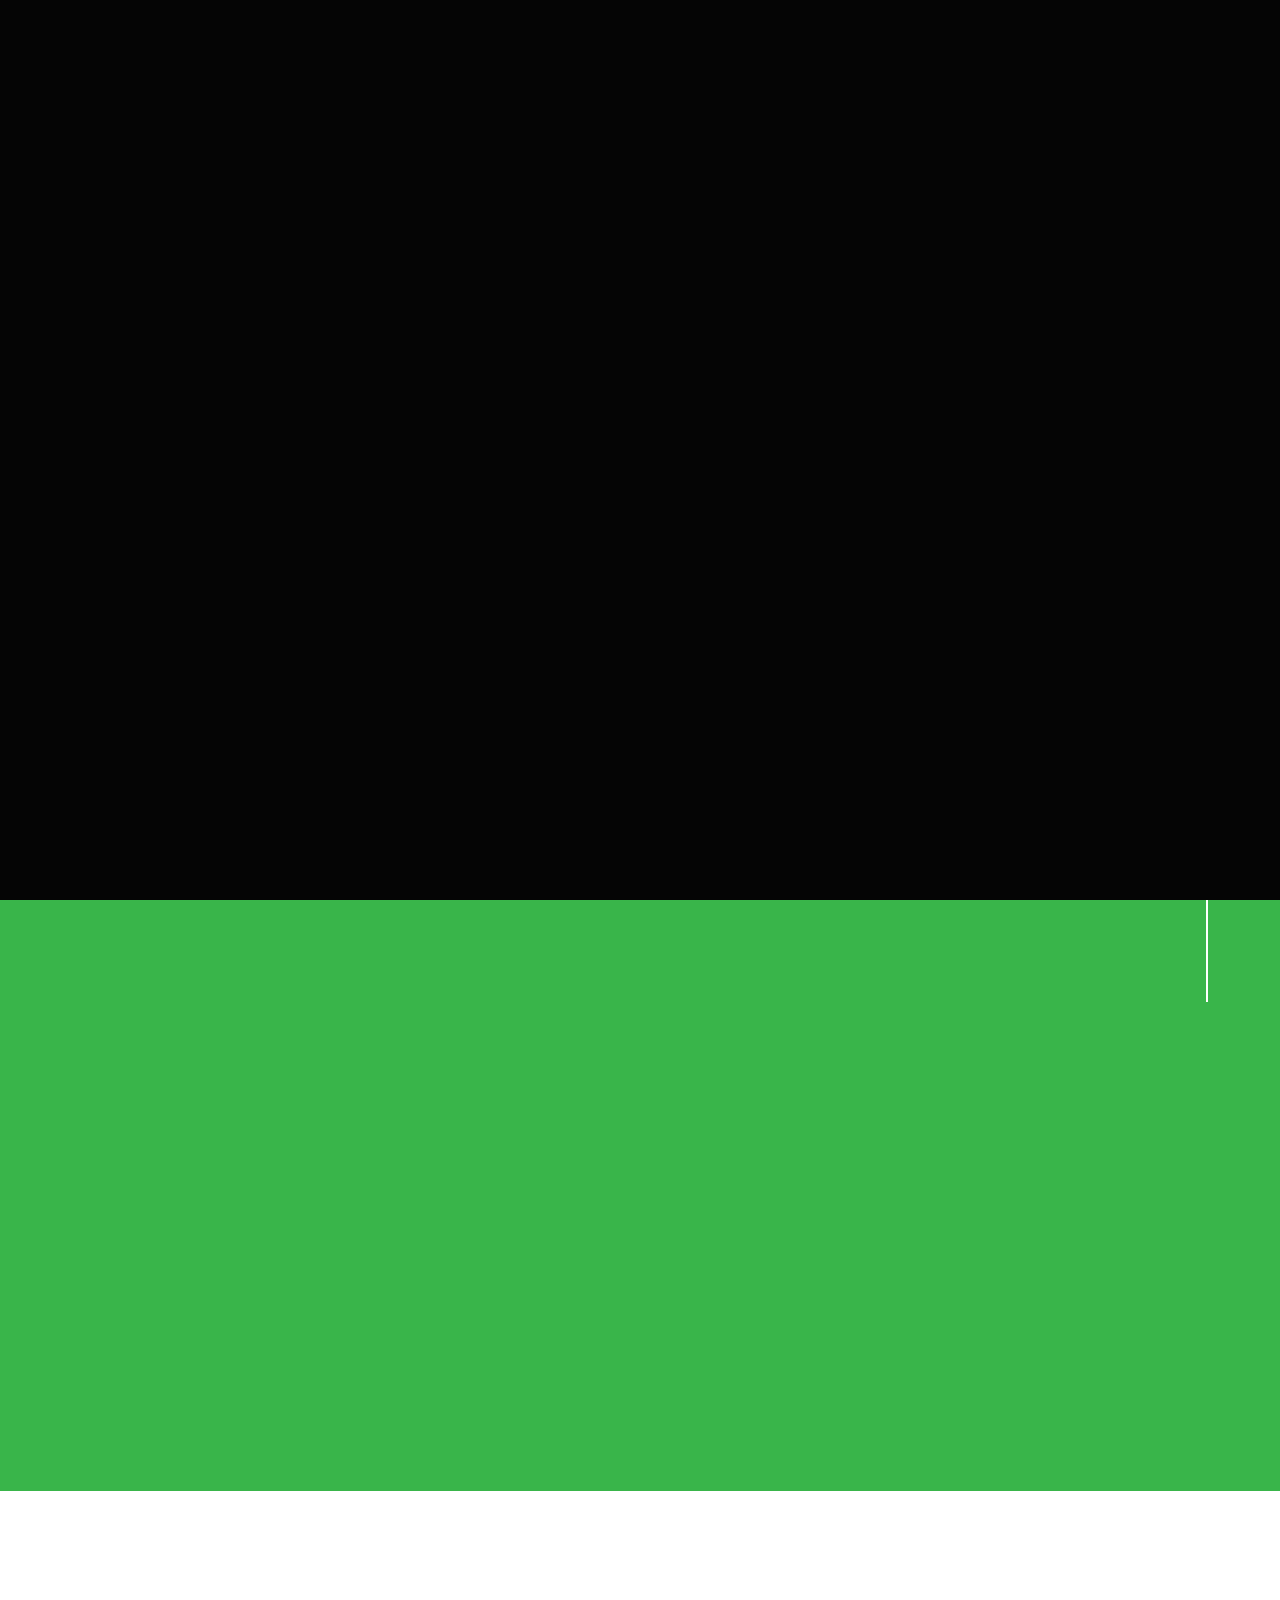
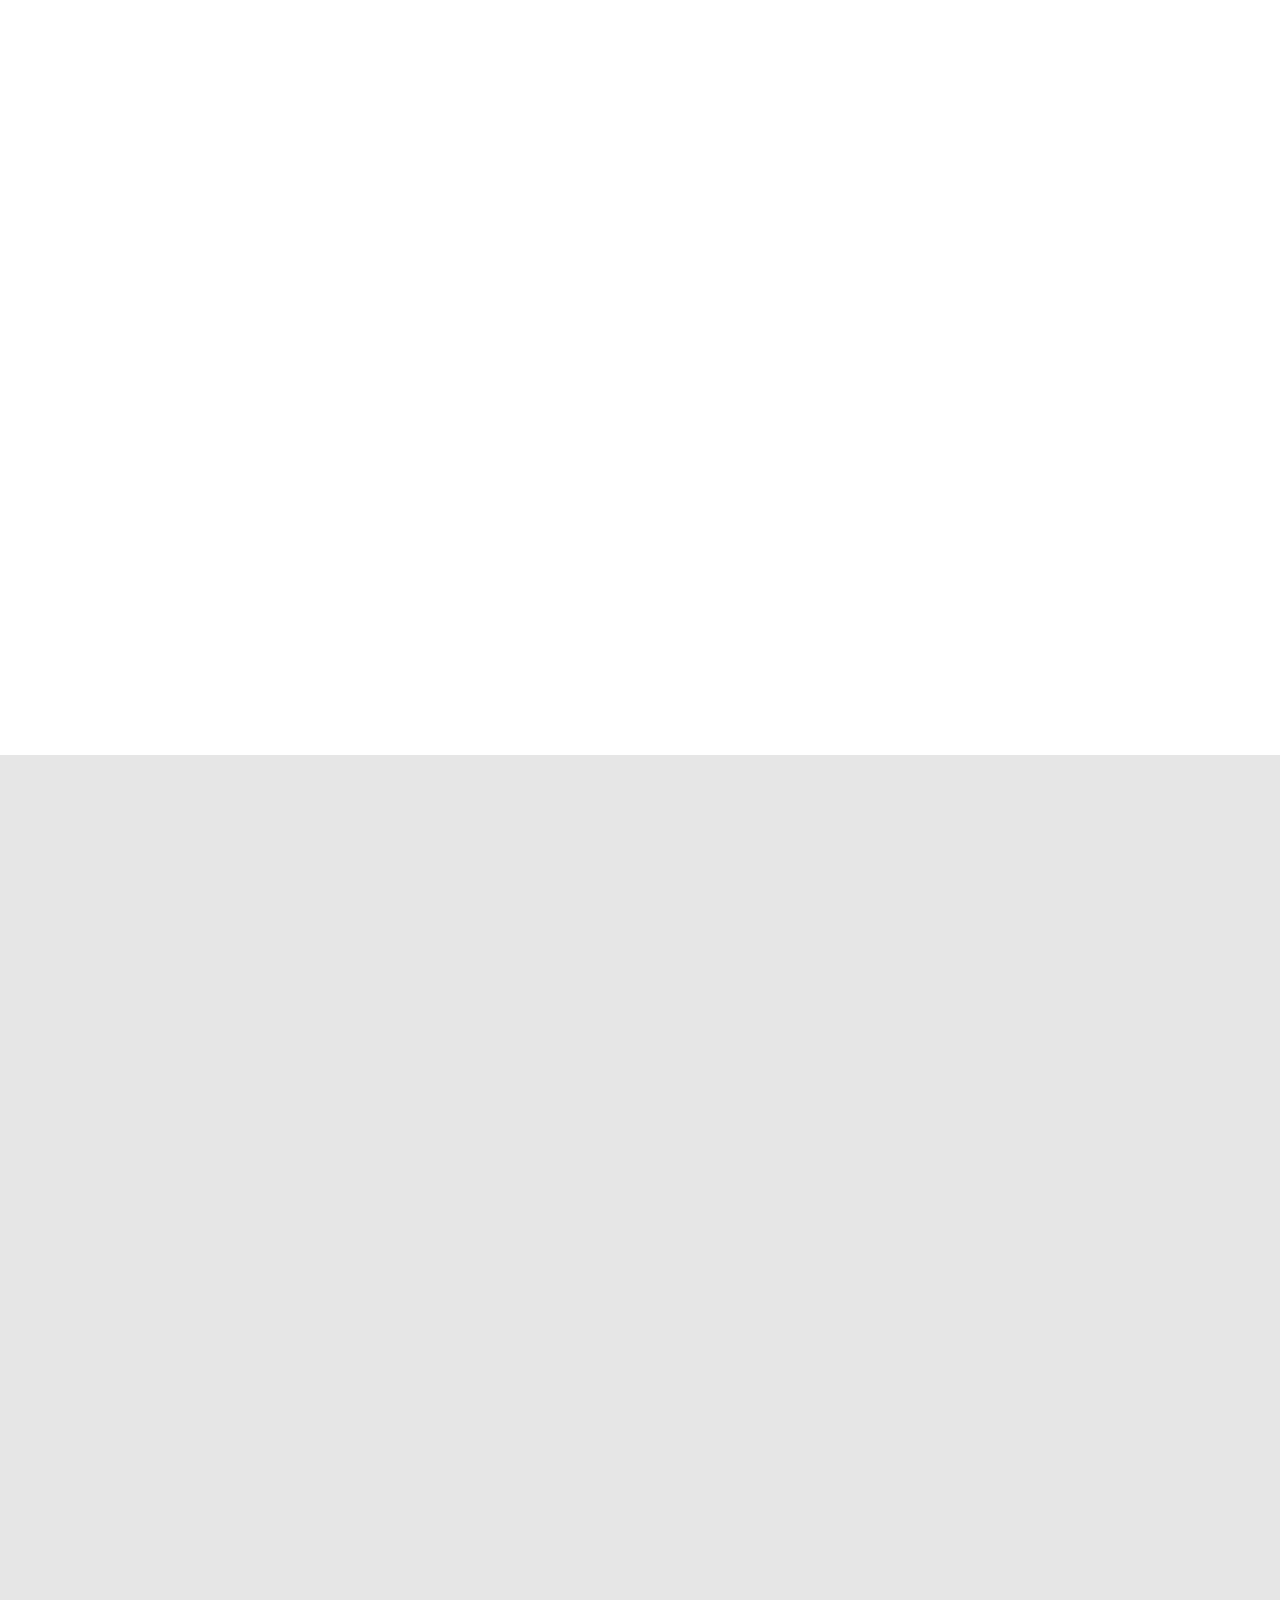
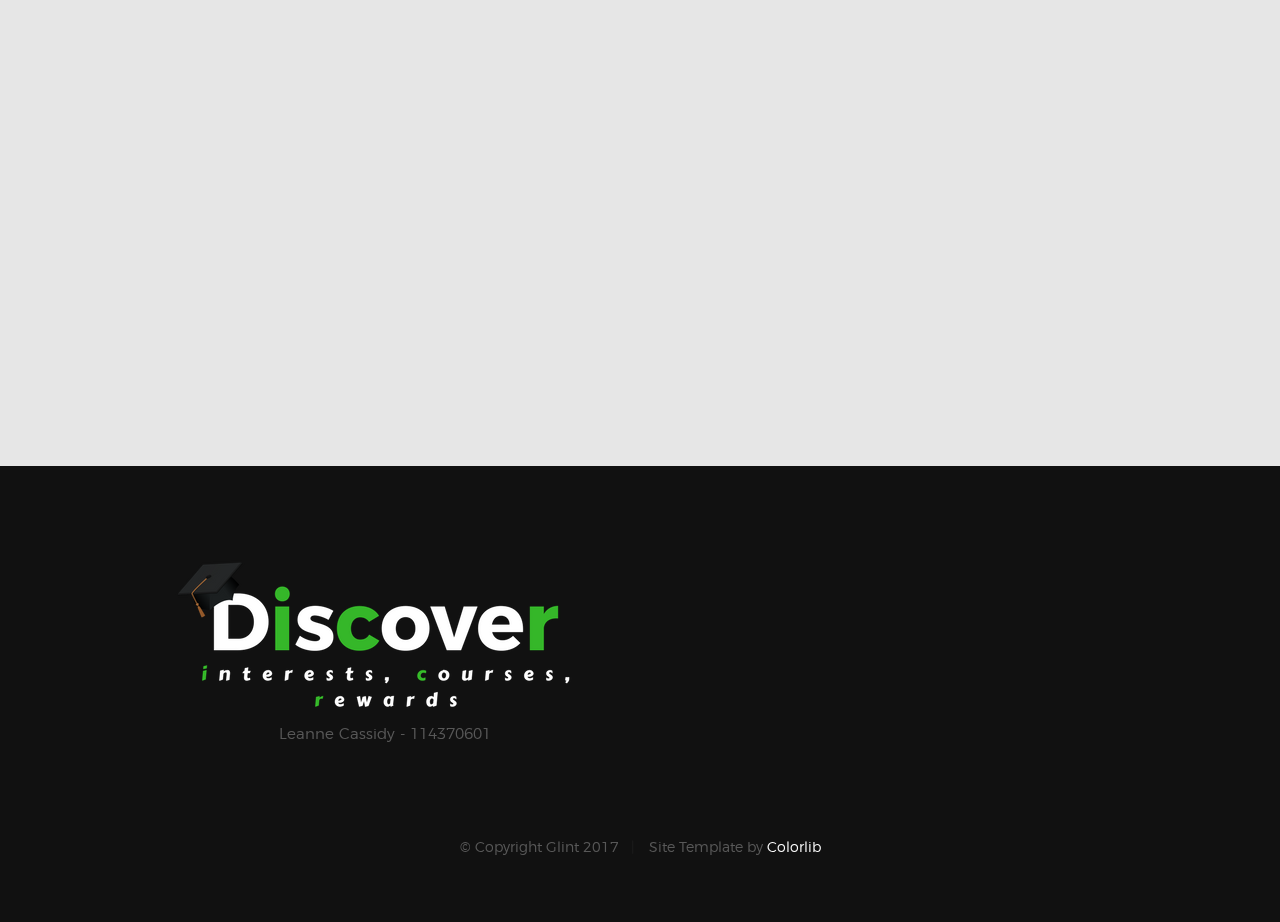
==== commit af7d06f9: "db details changed" ====
--- a/index.html
+++ b/index.html
@@ -42,18 +42,16 @@
     ================================================== -->
     <header class="s-header">
 
-        <div class="header-logo">
-            <a class="site-logo" href="index.html">
-                <img src="../images/discover.png" alt="Homepage">
-            </a>
-        </div>
+       <img src="../images/Discov (6).png" alt="Homepage">
+           
+        
 
         <nav class="header-nav">
 
             <a href="#0" class="header-nav__close" title="close"><span>Close</span></a>
 
             <div class="header-nav__content">
-                <h3>Discover</h3>
+                <h3> <img src="../images/Discov (5).png" alt="Homepage"></h3>
                 
                 <ul class="header-nav__list">
                     <li class="current"><a class="smoothscroll"  href="#home" title="home">Home</a></li>
@@ -83,21 +81,19 @@
 
             <div class="row home-content__main">
 
-                <h3>Welcome to Discover</h3>
+                <!--<h2>Welcome to<img src="../images/Discov (6).png" alt="Homepage" height="0" width="250"></h2>-->
 
                 <h1>
-                    Discover is here to help<br>
-                    second level students to <br>
+                    Discover
+                    is here to help<br>
+                    school leavers to <br>
                     find their interests, courses <br>
                     and ultimately rewards!
                 </h1>
 
                 <div class="home-content__buttons">
-                    <a href="../inc/signup.php" class="smoothscroll btn btn--stroke">
+                <a href="../inc/signup.php" class="btn btn--stroke">
                         Sign Up Today!
-                    </a>
-                    <a href="../usefulinfo.php" class="smoothscroll btn btn--stroke">
-                        Useful Links
                     </a>
                 </div>
 
@@ -123,7 +119,7 @@
         <div class="row section-header has-bottom-sep" data-aos="fade-up">
             <div class="col-full">
                 <h3 class="subhead subhead--dark">Hello There</h3>
-                <h1 class="display-1 display-1--light">We Are Discover</h1>
+                <h1 class="display-1 display-1--light">We Are  <img src="../images/Discov (4).png" alt="Homepage"></h1>
             </div>
         </div> <!-- end section-header -->
 
@@ -188,7 +184,7 @@
 
             <div class="col-block service-item" data-aos="fade-up">
                 <div class="service-icon">
-                    <i class="icon-earth"></i>
+                    <i class="icon-file"></i>
                 </div>
                 <div class="service-text">
                     <h3 class="h2">Quizzes</h3>
@@ -211,8 +207,9 @@
         <div class="row section-header" data-aos="fade-up">
             <div class="col-full">
                 <h3 class="subhead">Our Users</h3>
-                <h1 class="display-2">Discover has been delighted
-                to help many users discover their dream courses.</h1>
+                <h1 class="display-2">We are delighted
+                to have been able to help many users  <img src="../images/dlogo.1.png" alt="Homepage"></br>
+                </br>their dream courses.</h1>
             </div>
         </div> <!-- end section-header -->
 
@@ -275,8 +272,8 @@
 
             <div class="col-six tab-full left footer-desc">
 
-                <div class="footer-logo"></div>
-               Leanne Cassidy - 114370601
+                <div> <img src="../images/Discov (6).png" alt="Homepage"></div>
+               <center><p>Leanne Cassidy - 114370601</p></center>
 
             </div>
 
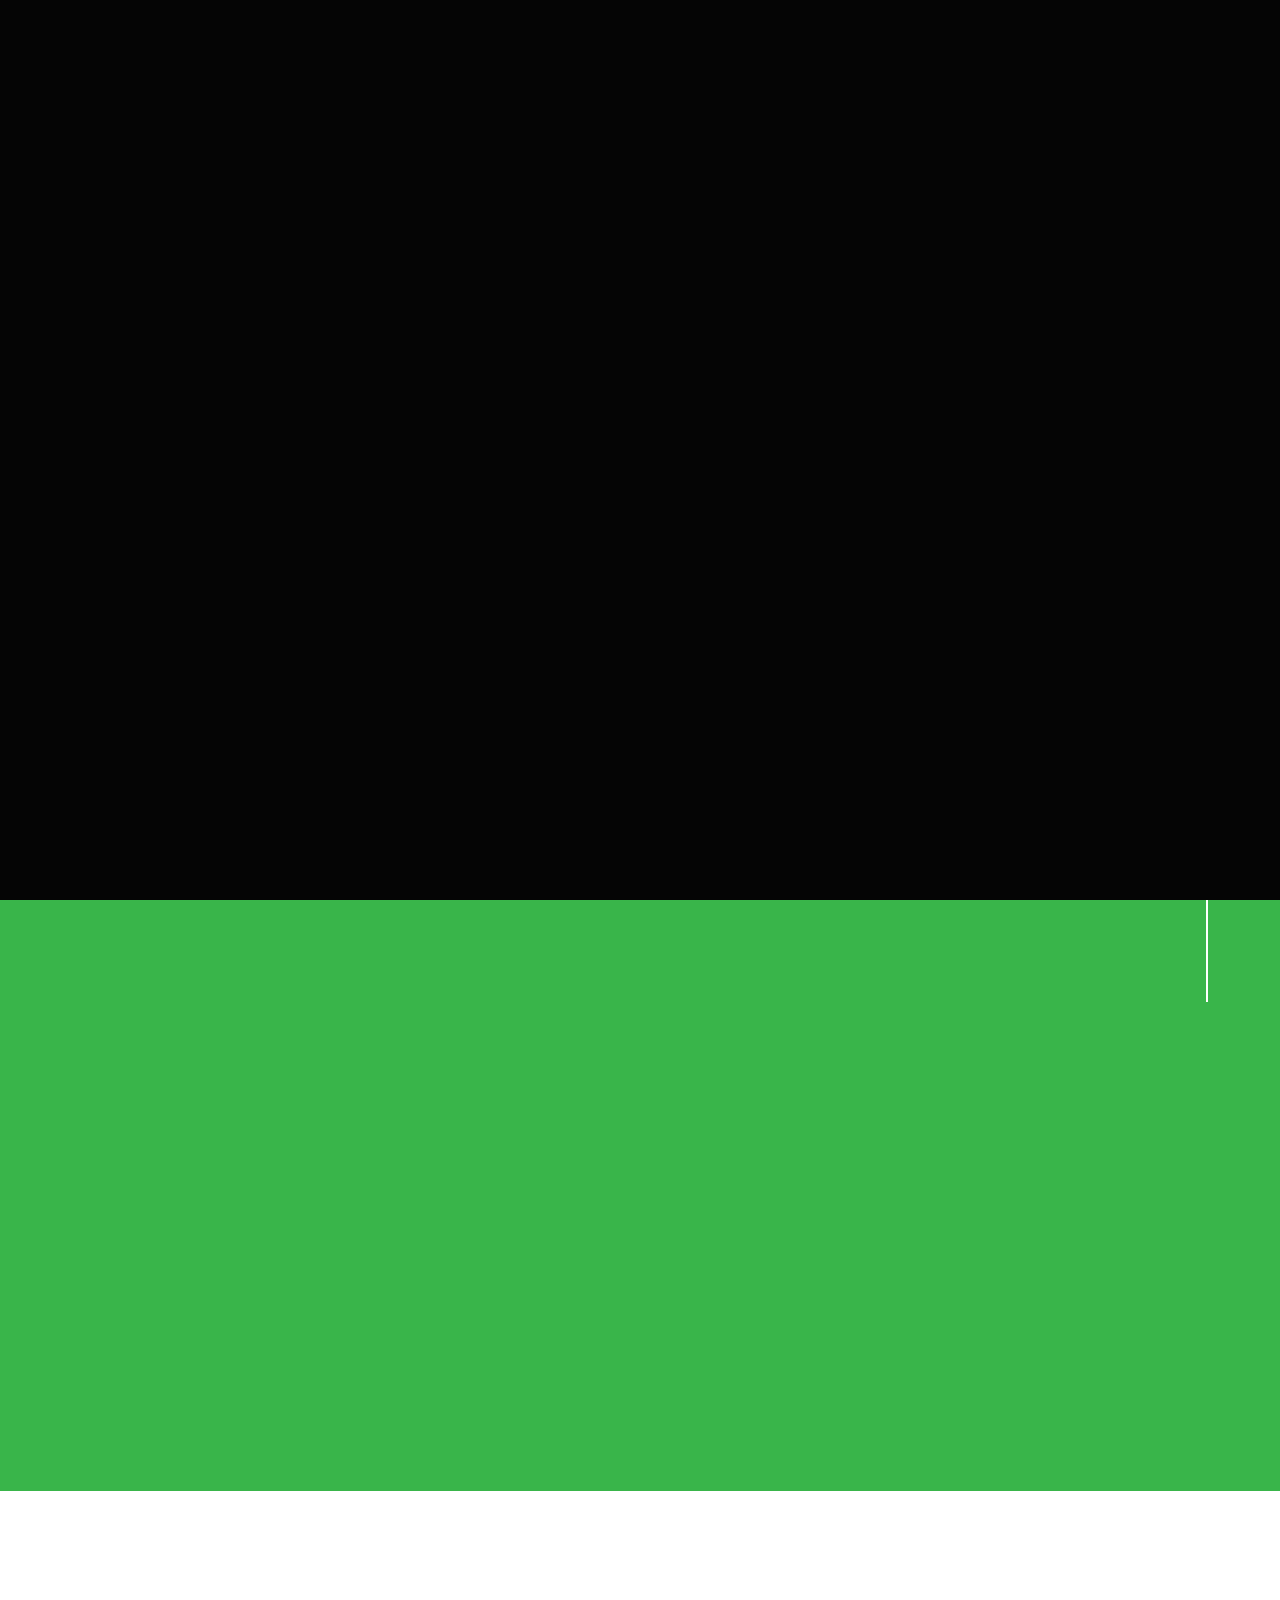
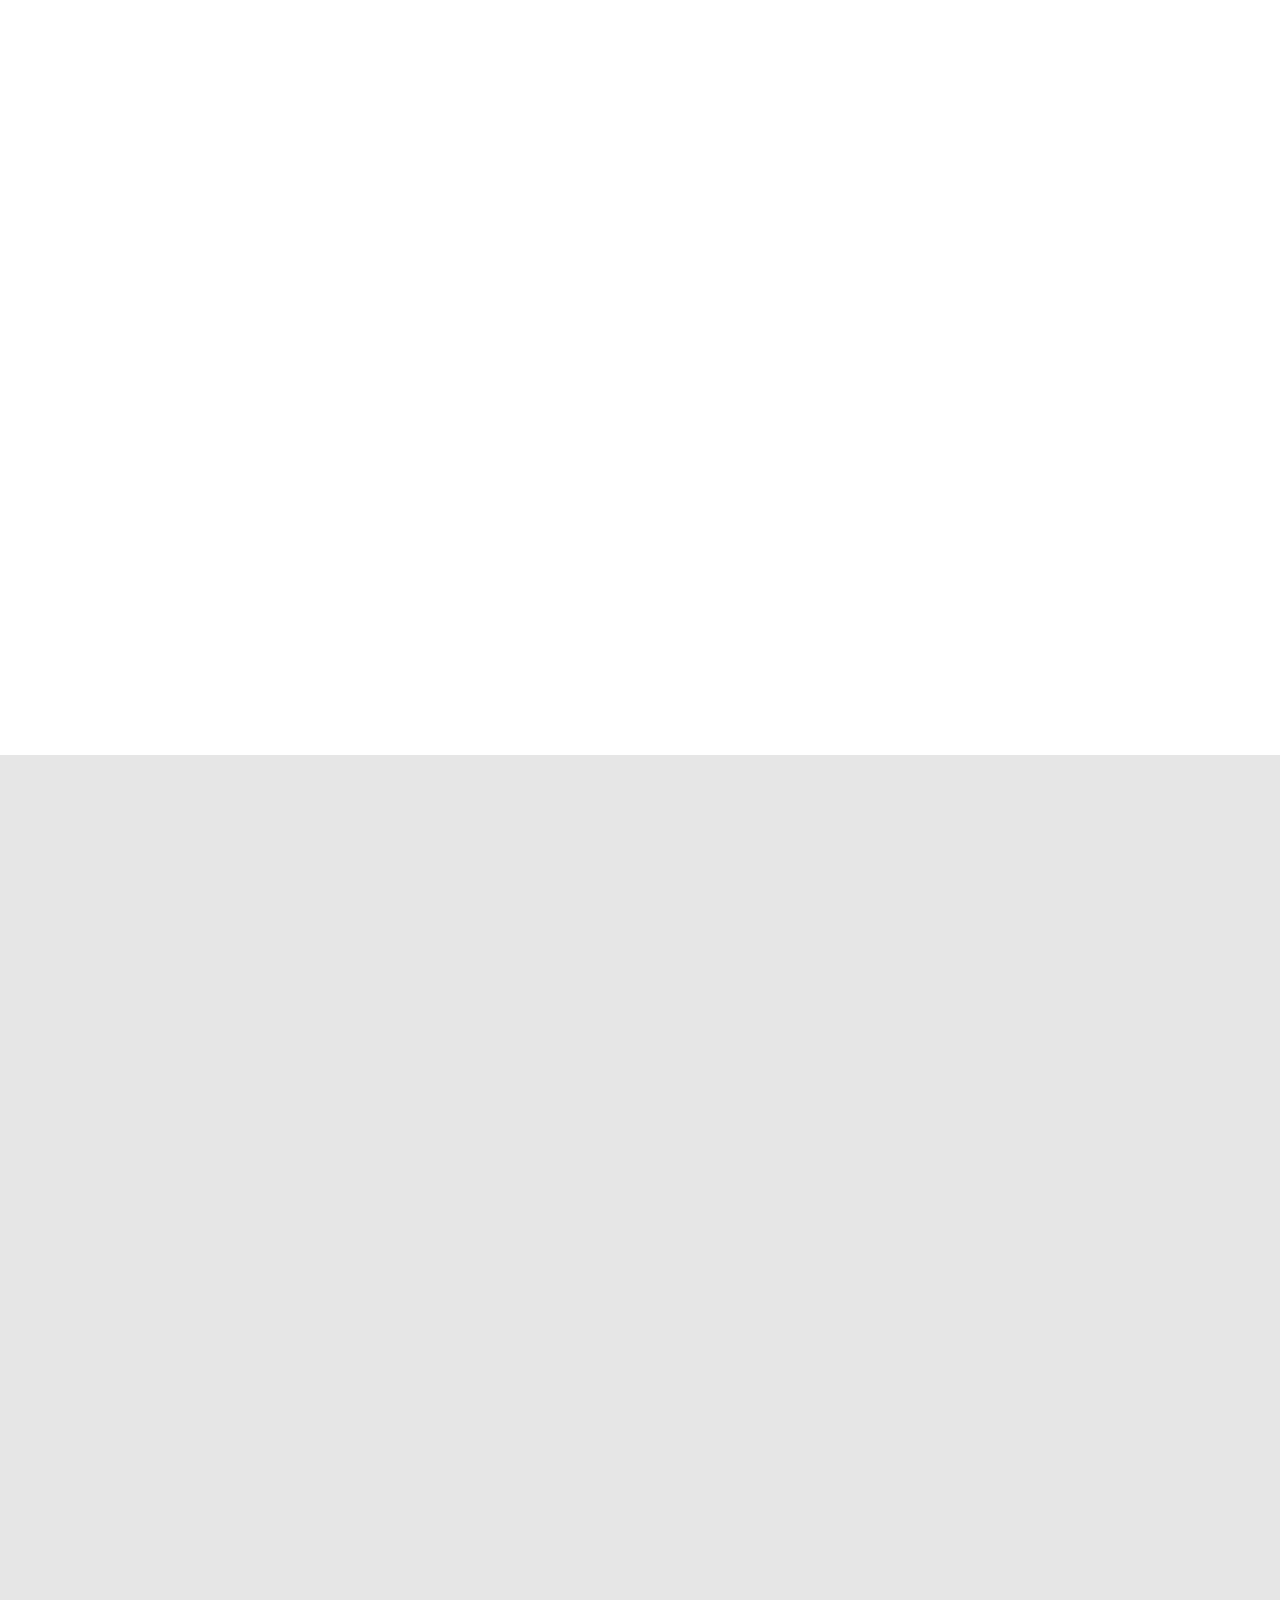
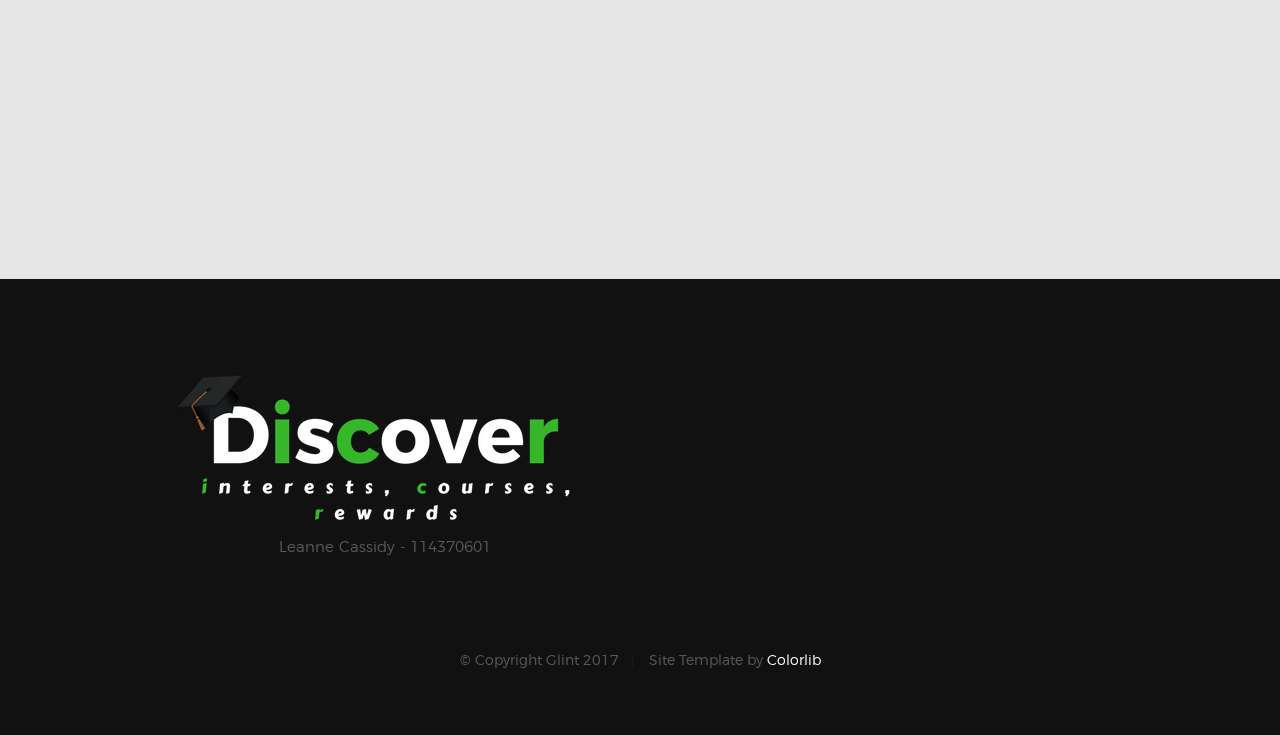
==== commit 790ad28c: "whole project" ====
--- a/index.html
+++ b/index.html
@@ -216,46 +216,37 @@
         <div class="row clients-testimonials" data-aos="fade-up">
             <div class="col-full">
                 <div class="testimonials">
+                    
+                     <div class="testimonials__slide">
+                        
+                        <p>'These students were in my position not so long ago so their advice is fresh and relevant'</p>
+
+                        <img src="images/roisin.PNG" alt="Author image" class="testimonials__avatar">
+                        <div class="testimonials__info">
+                            <span class="testimonials__name">Roisin Walsh, 6th year student, Waterford.</span> 
+                    
+                        </div>
+
+                    </div>
+
+                    
+        
 
                     <div class="testimonials__slide">
 
-                        <p>Qui ipsam temporibus quisquam vel. Maiores eos cumque distinctio nam accusantium ipsum. 
-                        Laudantium quia consequatur molestias delectus culpa facere hic dolores aperiam. Accusantium quos qui praesentium corpori.
-                        Excepturi nam cupiditate culpa doloremque deleniti repellat.</p>
-
-                        <img src="images/avatars/user-01.jpg" alt="Author image" class="testimonials__avatar">
+                        <p>'It lets me ask questions I wouldn't ask someone I just added on Facebook'</p>
+
+                       
                         <div class="testimonials__info">
-                            <span class="testimonials__name">Tim Cook</span> 
-                            <span class="testimonials__pos">CEO, Apple</span>
+                            <span class="testimonials__name"><embed src="images/lyds.mp4?rel=0" autostart="true"/></span> 
+                            <span class="testimonials__name">Lydia Grace, 6th year student, Waterford.</span> 
+                            
                         </div>
 
                     </div>
 
-                    <div class="testimonials__slide">
-                        
-                        <p>Excepturi nam cupiditate culpa doloremque deleniti repellat. Veniam quos repellat voluptas animi adipisci.
-                        Nisi eaque consequatur. Quasi voluptas eius distinctio. Atque eos maxime. Qui ipsam temporibus quisquam vel.</p>
-
-                        <img src="images/avatars/user-05.jpg" alt="Author image" class="testimonials__avatar">
-                        <div class="testimonials__info">
-                            <span class="testimonials__name">Sundar Pichai</span> 
-                            <span class="testimonials__pos">CEO, Google</span>
-                        </div>
-
-                    </div>
-
-                    <div class="testimonials__slide">
-                        
-                        <p>Repellat dignissimos libero. Qui sed at corrupti expedita voluptas odit. Nihil ea quia nesciunt. Ducimus aut sed ipsam.  
-                        Autem eaque officia cum exercitationem sunt voluptatum accusamus. Quasi voluptas eius distinctio.</p>
-
-                        <img src="images/avatars/user-02.jpg" alt="Author image" class="testimonials__avatar">
-                        <div class="testimonials__info">
-                            <span class="testimonials__name">Satya Nadella</span> 
-                            <span class="testimonials__pos">CEO, Microsoft</span>
-                        </div>
-
-                    </div>
+                 
+                    
 
                 </div><!-- end testimonials -->
                 
